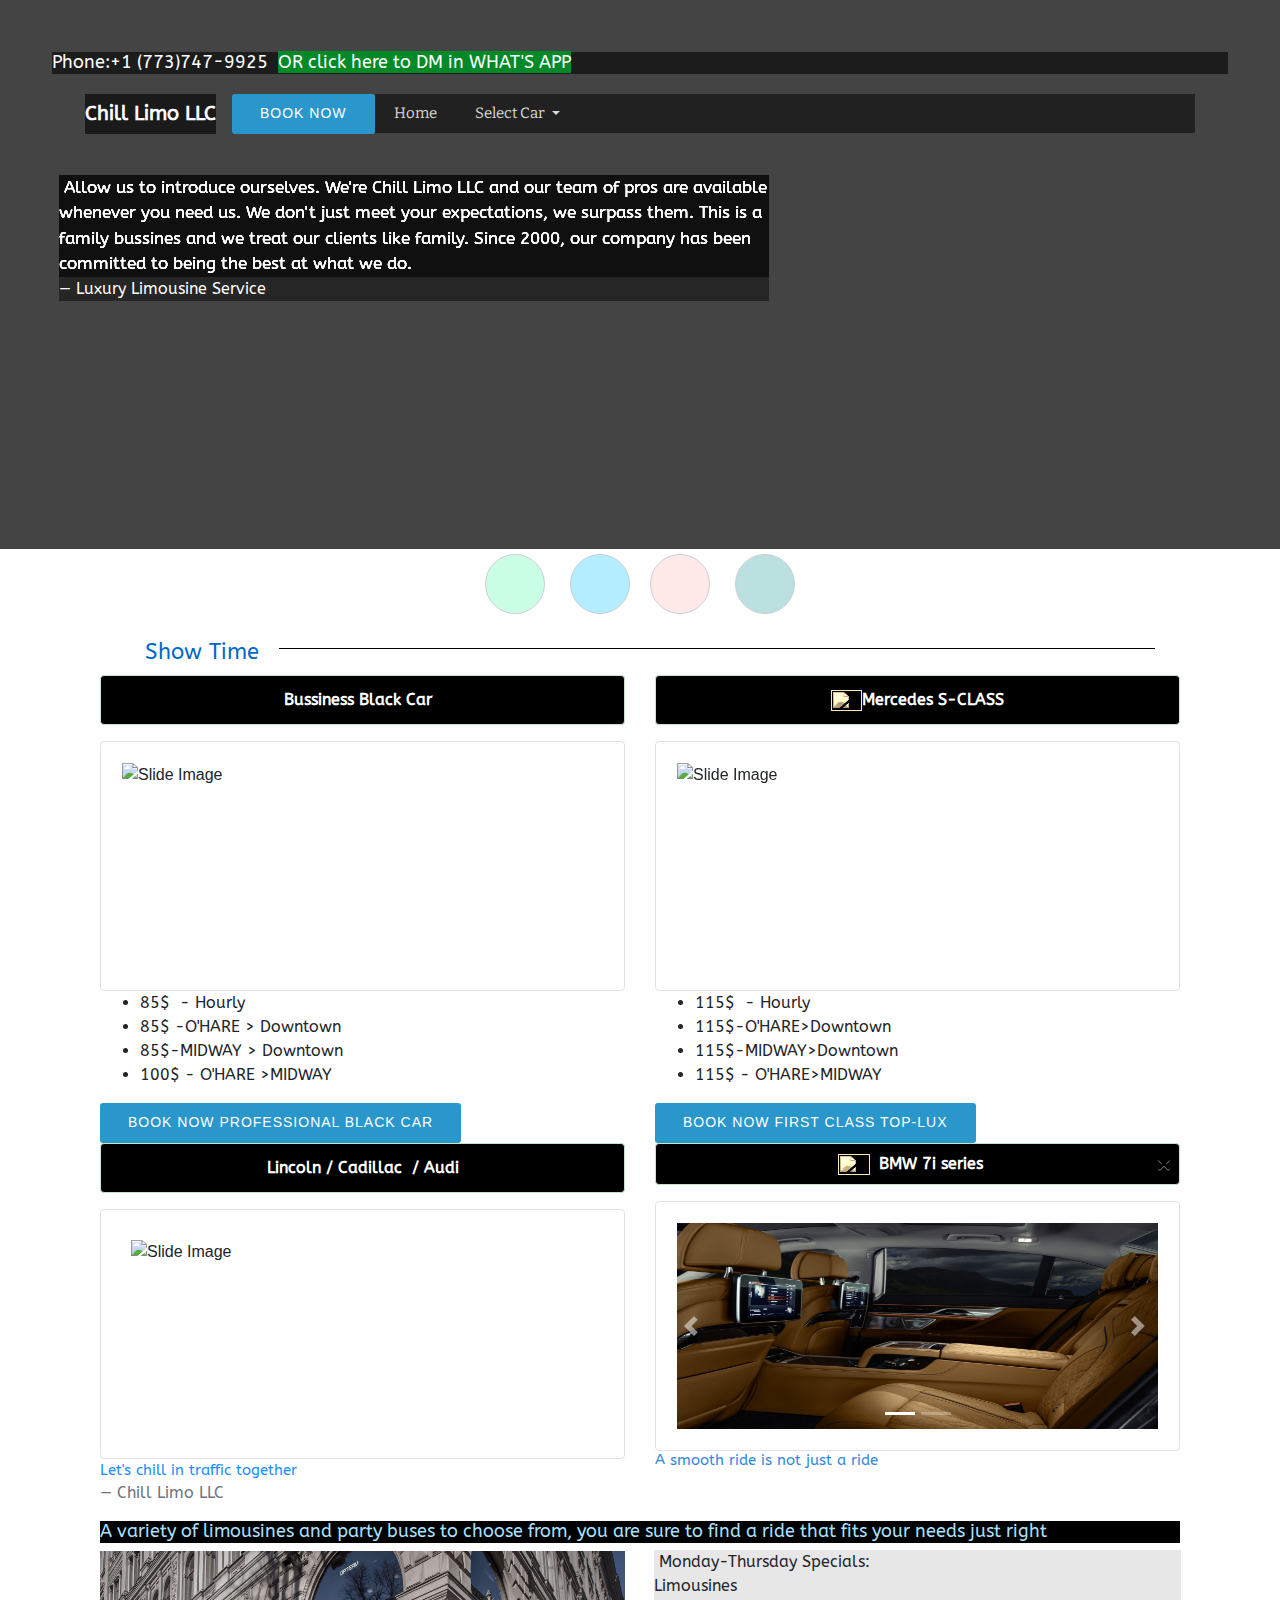
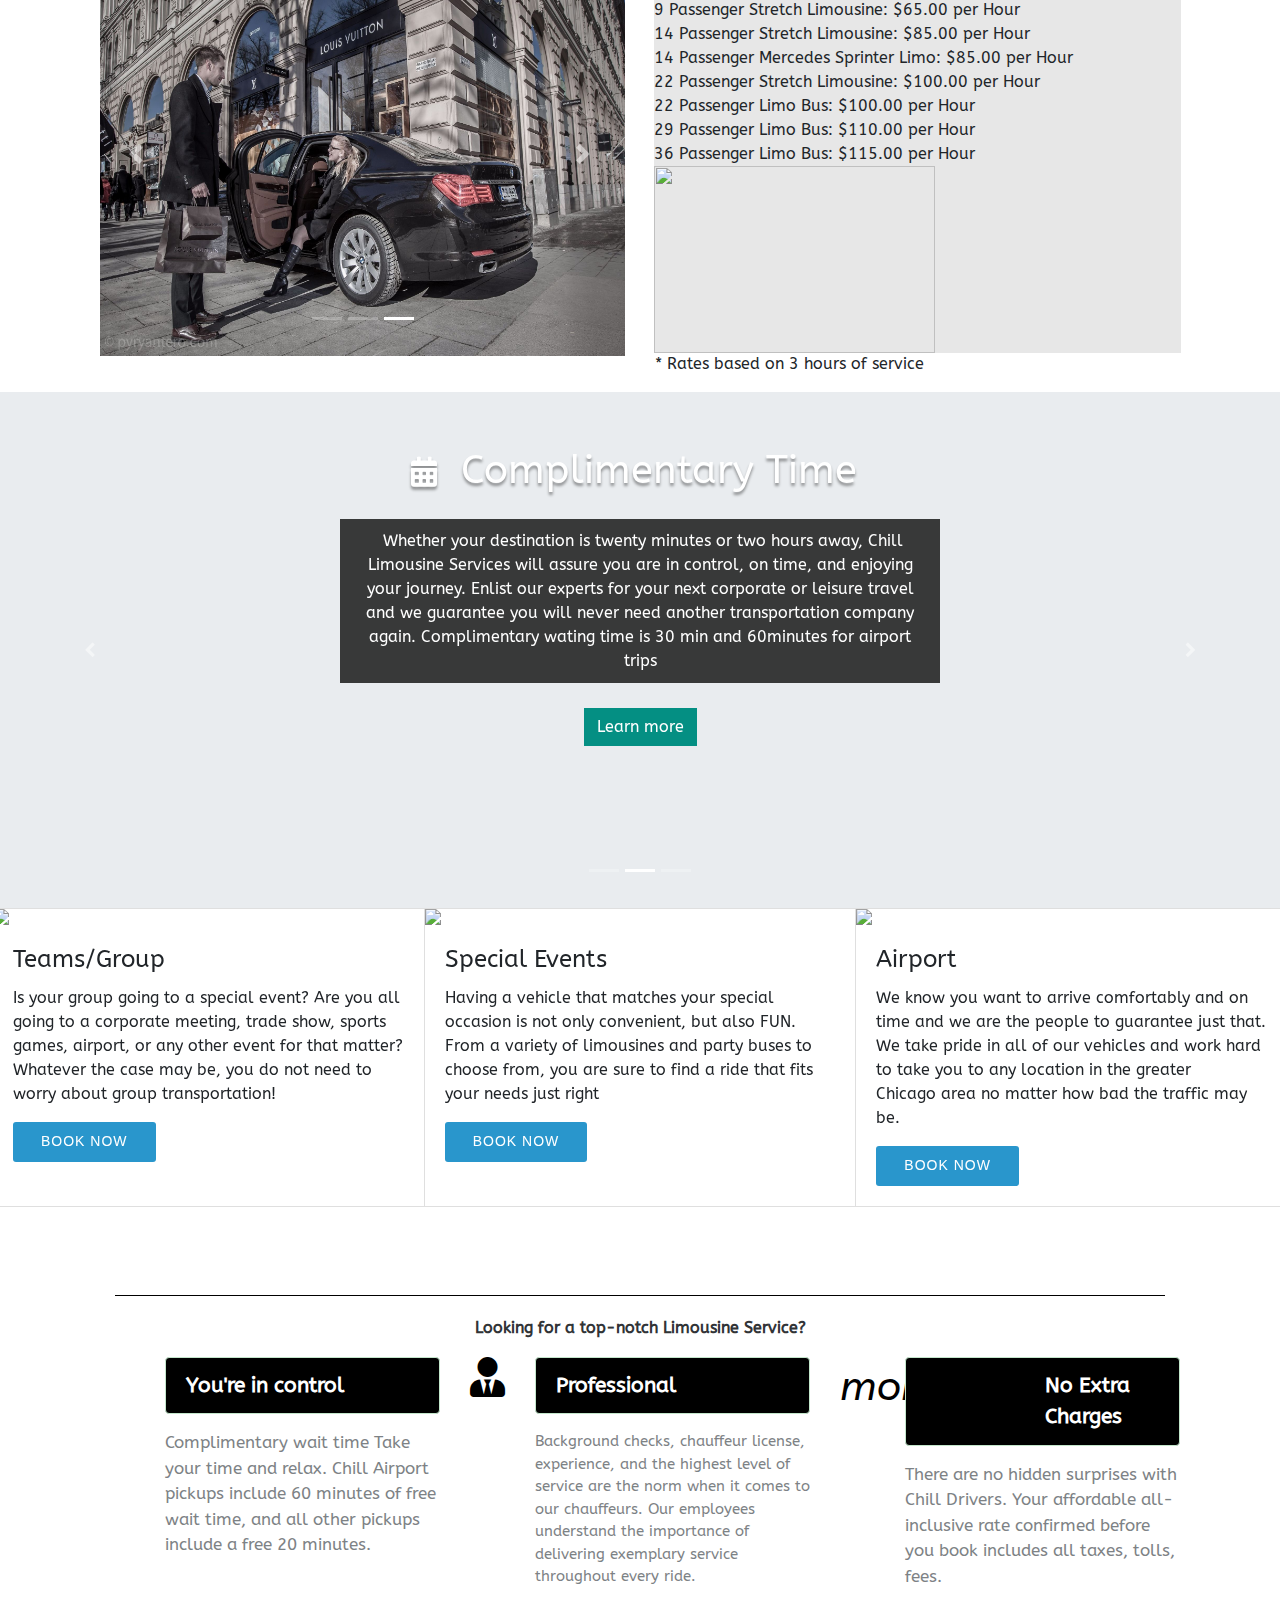
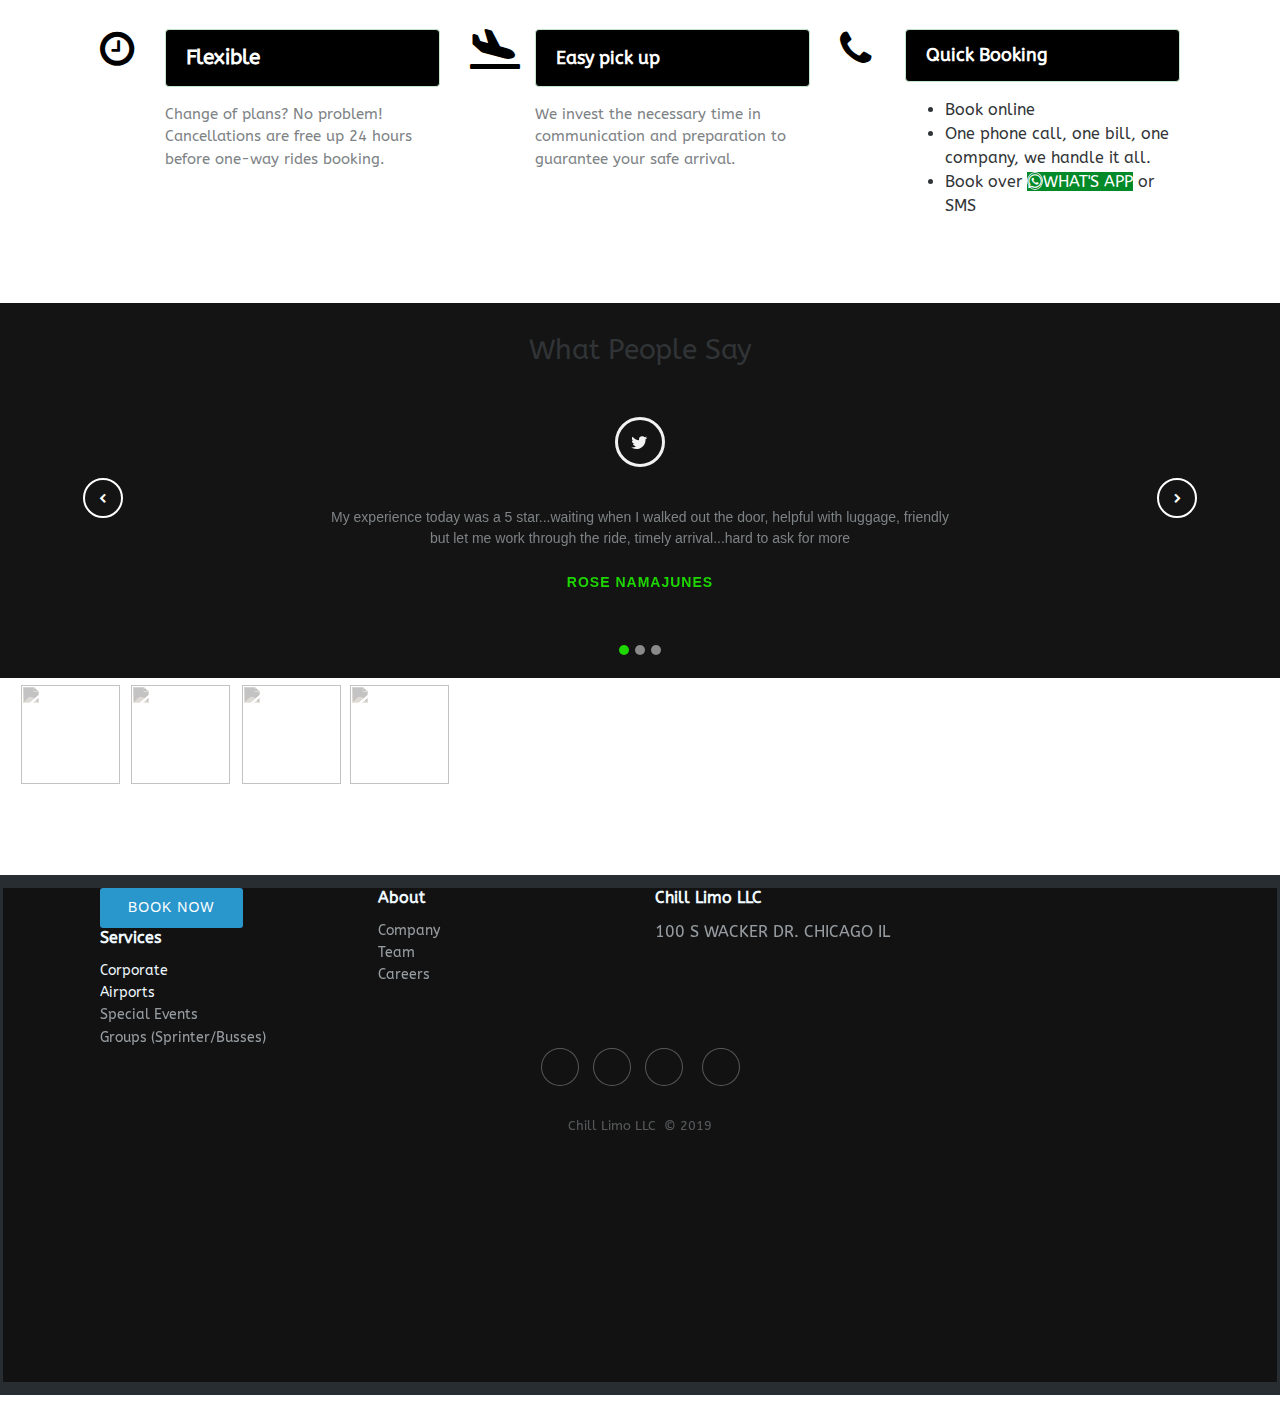
==== index.html @ b7686b32 "Add files via upload" ====
<!DOCTYPE html>
<html>

<head>
    <meta charset="utf-8">
    <meta name="viewport" content="width=device-width, initial-scale=1.0, shrink-to-fit=no">
    <title>Chill Limo LLC Luxury Transportation Company</title>
    <meta property="og:type" content="website">
    <meta name="" content="">
    <meta name="Chill Limo LLC Luxury Transportation Company " content="The only transportation company you will ever need . Corporate events, Airport and Special Events . We've got you covered">
    <meta name="description" content="The only transportation company you will ever need ! Need a black car to your corporate event? To and from airport ? Having a special event or a big party ? No matter how and where you need to go . We'll make sure it's going to be a chill experience.">
    <link rel="icon" type="image/png" sizes="2048x1535" href="/assets/img/69631568_445127472756863_7037479295190564864_n.png?h=66474a912e36720d813d0febe854b09b">
    <link rel="icon" type="image/png" sizes="2048x1535" href="/assets/img/69631568_445127472756863_7037479295190564864_n.png?h=66474a912e36720d813d0febe854b09b">
    <link rel="icon" type="image/png" sizes="2048x1535" href="/assets/img/69631568_445127472756863_7037479295190564864_n.png?h=66474a912e36720d813d0febe854b09b">
    <link rel="icon" type="image/png" sizes="2048x1535" href="/assets/img/69631568_445127472756863_7037479295190564864_n.png?h=66474a912e36720d813d0febe854b09b">
    <link rel="icon" type="image/png" sizes="2048x1535" href="/assets/img/69631568_445127472756863_7037479295190564864_n.png?h=66474a912e36720d813d0febe854b09b">
    <link rel="stylesheet" href="https://cdnjs.cloudflare.com/ajax/libs/twitter-bootstrap/4.3.1/css/bootstrap.min.css">
    <link rel="manifest" href="/manifest.json?h=b1e5c07a4a8b913d0feeaa2606211712">
    <link rel="stylesheet" href="https://fonts.googleapis.com/css?family=ABeeZee">
    <link rel="stylesheet" href="https://fonts.googleapis.com/css?family=Aclonica">
    <link rel="stylesheet" href="https://fonts.googleapis.com/css?family=Acme">
    <link rel="stylesheet" href="https://fonts.googleapis.com/css?family=Amita">
    <link rel="stylesheet" href="https://fonts.googleapis.com/css?family=Annie+Use+Your+Telescope">
    <link rel="stylesheet" href="https://fonts.googleapis.com/css?family=Architects+Daughter">
    <link rel="stylesheet" href="https://fonts.googleapis.com/css?family=Bad+Script">
    <link rel="stylesheet" href="https://fonts.googleapis.com/css?family=Bitter:400,700">
    <link rel="stylesheet" href="https://fonts.googleapis.com/css?family=Caveat+Brush">
    <link rel="stylesheet" href="https://fonts.googleapis.com/css?family=Nunito:400,600,800">
    <link rel="stylesheet" href="https://use.fontawesome.com/releases/v5.7.1/css/all.css">
    <link rel="stylesheet" href="https://cdnjs.cloudflare.com/ajax/libs/font-awesome/4.7.0/css/font-awesome.min.css">
    <link rel="stylesheet" href="https://cdnjs.cloudflare.com/ajax/libs/ionicons/2.0.1/css/ionicons.min.css">
    <link rel="stylesheet" href="https://cdnjs.cloudflare.com/ajax/libs/material-design-icons/3.0.1/iconfont/material-icons.min.css">
    <link rel="stylesheet" href="/assets/fonts/fontawesome5-overrides.min.css?h=cfa788754642173dafbd830bd7969fdb">
    <link rel="stylesheet" href="https://cdnjs.cloudflare.com/ajax/libs/animate.css/3.5.2/animate.min.css">
    <link rel="stylesheet" href="https://cdnjs.cloudflare.com/ajax/libs/aos/2.1.1/aos.css">
    <link rel="stylesheet" href="https://cdnjs.cloudflare.com/ajax/libs/Swiper/3.3.1/css/swiper.min.css">
    <link rel="stylesheet" href="/assets/css/styles.min.css?h=e8e24017f57220a92ef13f5e9deadfda">
</head>

<body style="margin: -9px;padding: 1px;background-repeat: round;"><div><!-- Global site tag (gtag.js) - Google Analytics -->
<script async src="https://www.googletagmanager.com/gtag/js?id=UA-149369237-1"></script>
<script>
  window.dataLayer = window.dataLayer || [];
  function gtag(){dataLayer.push(arguments);}
  gtag('js', new Date());

  gtag('config', 'UA-149369237-1');
</script>
</div>
    <!-- Start: Header Dark -->
    <div>
        <div data-bs-parallax-bg="true" class="header-dark" style="background-image: url(&quot;/assets/img/LIMOINTERIOR.png?h=ef313ac953c8d727c6d751e131d6b3f8&quot;);font-family: ABeeZee, sans-serif;padding: 60px;height: 100%;width: 100%;">
            <h1 class="bounce animated" style="font-size: 18px;background-color: rgba(0,0,0,0.58);color: rgb(255,255,255);">Phone:+1 (773)747-9925&nbsp;&nbsp;<a href="https://api.whatsapp.com/send?phone=17737479925" style="background-color: #028928;color: rgb(255,255,255);">OR click here to DM in WHAT'S APP</a>&nbsp;</h1>
            <nav class="navbar navbar-dark navbar-expand-md navigation-clean-search">
                <div class="container"><a class="navbar-brand" style="font-family: ABeeZee, sans-serif;background-color: rgba(0,0,0,0.61);" href="#">Chill Limo LLC</a><div><!-- Start Square Appointments Embed code --><a style=" background-color: #2996cc; color: white; height: 40px; text-transform: uppercase; font-family: 'Square Market', 'helvetica neue', helvetica, arial, sans-serif; letter-spacing: 1px; line-height: 38px; padding: 0 28px; border-radius: 3px; font-weight: 500; font-size: 14px; cursor: pointer; display: inline-block; " href="https://squareup.com/appointments/buyer/widget/36e9x3z62wsy02/6PJZCQR1G3JHE">Book NOW</a><!-- End Square Appointments Embed code --></div>
                    <div class="collapse navbar-collapse" id="navcol-1" style="background-color: rgba(27,27,27,0.87);font-family: Bitter, serif;font-size: 15px;">
                        <ul class="nav navbar-nav">
                            <li class="nav-item" role="presentation"><a class="nav-link" href="#">Home</a></li>
                            <li class="dropdown nav-item"><a class="dropdown-toggle nav-link" data-toggle="dropdown" aria-expanded="false" href="#">Select Car&nbsp;</a>
                                <div class="dropdown-menu" role="menu"><a class="dropdown-item" role="presentation" href="#">Bussines Class</a><a class="dropdown-item" role="presentation" href="#">First-Class&nbsp;</a><a class="dropdown-item" role="presentation" href="#">BLACK SUV</a><a class="dropdown-item"
                                        role="presentation" href="#">Stretch &amp; Busses</a></div>
                            </li>
                        </ul>
                        <form class="form-inline mr-auto" target="_self">
                            <div class="form-group"><label for="search-field"></label></div>
                        </form><span class="navbar-text"></span></div>
                </div>
            </nav>
            <div class="container hero" style="width: 100%;height: 100%;">
                <div class="row" style="height: 100%;width: 100%;">
                    <div class="clearfix"></div>
                    <div class="col-md-8 offset-md-2" style="height: 405px;margin: -41px;width: 296px;padding: -2px;">
                        <h1 class="text-center" style="font-family: Amita, cursive;font-size: 27px;background-color: rgba(112,112,112,0.48);"></h1>
                        <p style="background-color: rgba(156,156,156,0.69);font-family: Bitter, serif;filter: contrast(138%);"></p>
                        <blockquote class="blockquote">
                            <p data-aos="fade" data-aos-duration="3000" data-aos-delay="500" class="mb-0" style="background-color: rgba(0,0,0,0.77);font-family: ABeeZee, sans-serif;filter: brightness(200%) hue-rotate(13deg) invert(0%) saturate(116%) sepia(0%);color: rgb(255,255,255);font-size: 17px;">&nbsp;Allow us to introduce ourselves. We're Chill Limo LLC and our team of pros are available whenever you need us. We don't just meet your expectations, we surpass them. This is a family bussines and we treat our clients
                                like family. Since 2000, our company has been committed to being the best at what we do.</p>
                            <footer class="blockquote-footer" data-aos="fade-left" data-aos-duration="650" data-aos-delay="150" style="font-family: ABeeZee, sans-serif;background-color: rgba(0,0,0,0.43);color: rgb(255,255,255);">Luxury Limousine Service&nbsp;</footer>
                        </blockquote>
                    </div>
                </div>
            </div>
        </div>
    </div>
    <!-- End: Header Dark -->
    <!-- Start: Social Icons -->
    <div class="social-icons" style="height: 10px;padding: 5px;font-family: ABeeZee, sans-serif;margin: 0px;width: auto;"><a class="visible" href="https://api.whatsapp.com/send?phone=17737479925"><i class="icon ion-email-unread" data-aos="slide-right" data-aos-duration="1500" data-aos-delay="500" style="width: 60px;height: 60px;background-color: #caffe6;"></i></a>
        <a
            href="#"><i class="icon ion-social-facebook" data-aos="zoom-in" data-aos-duration="1000" data-aos-delay="300" style="width: 60px;height: 60px;background-color: #b3edff;"></i></a><a href="#"><i class="icon ion-social-instagram-outline" data-aos="zoom-in" data-aos-duration="1000" data-aos-delay="300" style="width: 60px;height: 60px;background-color: #ffe9e9;"></i></a>
            <a
                href="#"><i class="icon ion-social-linkedin-outline" data-aos="slide-left" data-aos-duration="1500" data-aos-delay="500" style="width: 60px;height: 60px;background-color: #bae0e0;"></i></a>
    </div>
    <!-- End: Social Icons -->
    <!-- Start: 1 Row 2 Columns -->
    <div style="background-color: rgba(255,255,255,0.95);">
        <div class="container">
            <h2 data-aos="fade-right" data-aos-duration="1200" class="divider-style"><span style="font-size: 22px;font-family: ABeeZee, sans-serif;color: rgb(0,103,205);">Show Time</span></h2>
        </div>
        <div class="container">
            <div class="row">
                <div class="col-md-6">
                    <div class="alert alert-success text-center" role="alert" style="background-color: rgb(0,0,0);color: rgb(255,255,255);font-family: ABeeZee, sans-serif;"><span><strong>Bussiness Black Car&nbsp;&nbsp;</strong></span></div>
                    <div class="carousel slide carousel-fade" data-ride="carousel" data-interval="3333" data-pause="false" id="carousel-2">
                        <div class="carousel-inner" role="listbox">
                            <div class="carousel-item"><img class="w-100 d-block" src="/assets/img/airport-transportation-page.jpg?h=4bcea98bcb1bba0e62b9041eaeecd9b4" alt="Slide Image" style="height: 250px;width: 300px;padding: 21px;"></div>
                            <div class="carousel-item active"><img class="img-thumbnail w-100 d-block" src="/assets/img/index.jpeg?h=c135060839d4fc3605136a1a3653de64" alt="Slide Image" style="height: 250px;width: 300px;padding: 21px;"></div>
                        </div>
                        <div>
                            <!-- Start: Previous --><a class="carousel-control-prev" href="#carousel-2" role="button" data-slide="prev"><span class="carousel-control-prev-icon"></span><span class="sr-only">Previous</span></a>
                            <!-- End: Previous -->
                            <!-- Start: Next --><a class="carousel-control-next" href="#carousel-2" role="button" data-slide="next"><span class="carousel-control-next-icon"></span><span class="sr-only">Next</span></a>
                            <!-- End: Next -->
                        </div>
                        <ol class="carousel-indicators">
                            <li data-target="#carousel-2" data-slide-to="0"></li>
                            <li data-target="#carousel-2" data-slide-to="1" class="active"></li>
                        </ol>
                    </div>
                    <ul>
                        <li style="font-family: ABeeZee, sans-serif;">85$&nbsp; - Hourly</li>
                        <li style="font-family: ABeeZee, sans-serif;">85$ -O'HARE &gt; Downtown</li>
                        <li style="font-family: ABeeZee, sans-serif;">85$-MIDWAY &gt; Downtown</li>
                        <li style="font-family: ABeeZee, sans-serif;">100$ - O'HARE &gt;MIDWAY</li>
                    </ul><div><!-- Start Square Appointments Embed code --><a style=" background-color: #2996cc; color: white; height: 40px; text-transform: uppercase; font-family: 'Square Market', 'helvetica neue', helvetica, arial, sans-serif; letter-spacing: 1px; line-height: 38px; padding: 0 28px; border-radius: 3px; font-weight: 500; font-size: 14px; cursor: pointer; display: inline-block; " href="https://squareup.com/appointments/buyer/widget/36e9x3z62wsy02/6PJZCQR1G3JHE">Book NOW PROFESSIONAL BLACK CAR</a><!-- End Square Appointments Embed code --></div>
                    <div class="alert alert-success text-center" role="alert" style="background-color: rgb(0,0,0);color: rgb(255,255,255);font-family: ABeeZee, sans-serif;"><span><strong>Lincoln / Cadillac&nbsp; / Audi</strong></span></div>
                    <div class="carousel slide carousel-fade" data-ride="carousel" data-interval="3593" data-pause="false" id="carousel-2">
                        <div class="carousel-inner" role="listbox">
                            <div class="carousel-item"><img class="w-100 d-block" src="/assets/img/mercedesclientuha.jpg?h=75a8e1fefbf0af2b4b20bac5d9fdf5ab" alt="Slide Image" style="height: 250px;width: 300px;padding: 21px;"></div>
                            <div class="carousel-item active"><img class="img-thumbnail w-100 d-block" src="/assets/img/prom-1-1024x855.jpg?h=c6a70ec9c9775611a7295c889db3895f" alt="Slide Image" style="height: 250px;width: 300px;margin: 0;padding: 30px;"></div>
                        </div>
                        <div>
                            <!-- Start: Previous --><a class="carousel-control-prev" href="#carousel-2" role="button" data-slide="prev"><span class="carousel-control-prev-icon"></span><span class="sr-only">Previous</span></a>
                            <!-- End: Previous -->
                            <!-- Start: Next --><a class="carousel-control-next" href="#carousel-2" role="button" data-slide="next"><span class="carousel-control-next-icon"></span><span class="sr-only">Next</span></a>
                            <!-- End: Next -->
                        </div>
                        <ol class="carousel-indicators">
                            <li data-target="#carousel-2" data-slide-to="0"></li>
                            <li data-target="#carousel-2" data-slide-to="1" class="active"></li>
                        </ol>
                    </div>
                    <blockquote class="blockquote">
                        <p class="mb-0" style="font-family: ABeeZee, sans-serif;font-size: 15px;color: rgb(25,140,255);">Let's chill in traffic together</p>
                        <footer class="blockquote-footer" style="font-family: ABeeZee, sans-serif;">Chill Limo LLC</footer>
                    </blockquote>
                </div>
                <div class="col-md-6">
                    <div class="alert alert-success text-center" role="alert" style="color: rgb(255,255,255);font-family: ABeeZee, sans-serif;background-color: rgb(0,0,0);"><img data-aos="fade-up" data-aos-duration="600" src="/assets/img/mercedes_logos_PNG3.png?h=4ae460d55c9c409ae3be9292e1953755" style="width: 31px;filter: sepia(100%);opacity: 1;height: 21px;"><span><strong>Mercedes S-CLASS</strong></span></div>
                    <div class="carousel slide carousel-fade"
                        data-ride="carousel" data-interval="3473" data-pause="false" id="carousel-2">
                        <div class="carousel-inner" role="listbox">
                            <div class="carousel-item active"><img class="img-thumbnail w-100 d-block" src="/assets/img/chauffer.jpg?h=0620f4450eb8d48a0304d67715526f7d" alt="Slide Image" style="height: 250px;width: 300px;padding: 21px;"></div>
                            <div class="carousel-item"><img class="w-100 d-block" src="/assets/img/maybach.jpeg?h=627fa1d79d48e4e796fdaac1c3d10738" alt="Slide Image" style="height: 250px;width: 300px;padding: 21px;"></div>
                        </div>
                        <div>
                            <!-- Start: Previous --><a class="carousel-control-prev" href="#carousel-2" role="button" data-slide="prev"><span class="carousel-control-prev-icon"></span><span class="sr-only">Previous</span></a>
                            <!-- End: Previous -->
                            <!-- Start: Next --><a class="carousel-control-next" href="#carousel-2" role="button" data-slide="next"><span class="carousel-control-next-icon"></span><span class="sr-only">Next</span></a>
                            <!-- End: Next -->
                        </div>
                        <ol class="carousel-indicators">
                            <li data-target="#carousel-2" data-slide-to="0" class="active"></li>
                            <li data-target="#carousel-2" data-slide-to="1"></li>
                        </ol>
                    </div>
                    <ul>
                        <li style="font-family: ABeeZee, sans-serif;">115$&nbsp; - Hourly</li>
                        <li style="font-family: ABeeZee, sans-serif;">115$-O'HARE&gt;Downtown</li>
                        <li style="font-family: ABeeZee, sans-serif;">115$-MIDWAY&gt;Downtown</li>
                        <li style="font-family: ABeeZee, sans-serif;">115$ - O'HARE&gt;MIDWAY</li>
                    </ul><div><!-- Start Square Appointments Embed code --><a style=" background-color: #2996cc; color: white; height: 40px; text-transform: uppercase; font-family: 'Square Market', 'helvetica neue', helvetica, arial, sans-serif; letter-spacing: 1px; line-height: 38px; padding: 0 28px; border-radius: 3px; font-weight: 500; font-size: 14px; cursor: pointer; display: inline-block; " href="https://squareup.com/appointments/buyer/widget/36e9x3z62wsy02/6PJZCQR1G3JHE">Book NOW FiRST CLASS TOP-LUX</a><!-- End Square Appointments Embed code --></div>
                    <div class="alert alert-success text-center" role="alert" style="background-color: rgb(0,0,0);color: rgb(255,255,255);padding: 8px;"><button type="button" class="close" data-dismiss="alert" aria-label="Close"><span aria-hidden="true">×</span></button><img data-aos="fade-up" data-aos-duration="600" src="/assets/img/BMW-logo-2000-2048x2048.png?h=3ae2285863419a4c04737b7e4169c9c9" style="width: 32px;height: 21px;filter: saturate(0%) sepia(100%);opacity: 1;">
                        <span
                            style="font-family: ABeeZee, sans-serif;"><strong>&nbsp;BMW 7i series</strong><br></span>
                    </div>
                    <div class="carousel slide carousel-fade" data-ride="carousel" data-interval="3733" data-pause="false" id="carousel-2">
                        <div class="carousel-inner" role="listbox">
                            <div class="carousel-item active"><img class="img-thumbnail w-100 d-block" src="/assets/img/BMW-7FL-10.jpg?h=00cf6eb02929cd552f45021d5bd8725c" alt="Slide Image" style="height: 250px;width: 300px;padding: 21px;"></div>
                            <div class="carousel-item"><img class="w-100 d-block" src="/assets/img/micabmw.jpg?h=58104f7dccaa568636e2452174d1f6bf" alt="Slide Image" style="height: 250px;width: 300px;padding: 21px;"></div>
                        </div>
                        <div>
                            <!-- Start: Previous --><a class="carousel-control-prev" href="#carousel-2" role="button" data-slide="prev"><span class="carousel-control-prev-icon"></span><span class="sr-only">Previous</span></a>
                            <!-- End: Previous -->
                            <!-- Start: Next --><a class="carousel-control-next" href="#carousel-2" role="button" data-slide="next"><span class="carousel-control-next-icon"></span><span class="sr-only">Next</span></a>
                            <!-- End: Next -->
                        </div>
                        <ol class="carousel-indicators">
                            <li data-target="#carousel-2" data-slide-to="0" class="active"></li>
                            <li data-target="#carousel-2" data-slide-to="1"></li>
                        </ol>
                    </div>
                    <h1 style="font-size: 15px;font-family: ABeeZee, sans-serif;color: rgb(50,135,221);">A smooth ride is not just a ride</h1>
                </div>
            </div>
        </div>
    </div>
    <!-- End: 1 Row 2 Columns -->
    <!-- Start: 1 Row 2 Columns -->
    <div></div>
    <!-- End: 1 Row 2 Columns -->
    <!-- Start: 2 Rows 1+2 Columns -->
    <div>
        <div class="container">
            <div class="row">
                <div class="col-md-12">
                    <h1 style="font-size: 18px;font-family: ABeeZee, sans-serif;background-color: #000000;color: rgb(170,224,255);">A variety of limousines and party buses to choose from, you are sure to find a ride that fits your needs just right</h1>
                </div>
            </div>
            <div class="row">
                <div class="col-md-6">
                    <div class="carousel slide carousel-fade" data-ride="carousel" data-interval="4444" data-pause="false" id="carousel-3">
                        <div class="carousel-inner" role="listbox">
                            <div class="carousel-item"><img class="w-100 d-block" src="/assets/img/Stars-Limousine-Los-Angeles-California-8.jpg?h=dc0757be7a9a59086724cf86881e6262" alt="Slide Image" style="height: 416px;"></div>
                            <div class="carousel-item"><img class="w-100 d-block" src="/assets/img/photo-1507679799987-c73779587ccf.jpeg?h=38833e736caf1adc848c709c0a79f515" alt="Slide Image" style="height: 398px;"></div>
                            <div class="carousel-item active"><img class="w-100 d-block" src="/assets/img/helsinki_limo_contact_us.jpg?h=67e9143d737eeb0eac99ae4220a2f279" alt="Chill LImo LLC Transportation Service Chicago , Mercedes BMW" style="height: 405px;"></div>
                        </div>
                        <div>
                            <!-- Start: Previous --><a class="carousel-control-prev" href="#carousel-3" role="button" data-slide="prev"><span class="carousel-control-prev-icon"></span><span class="sr-only">Previous</span></a>
                            <!-- End: Previous -->
                            <!-- Start: Next --><a class="carousel-control-next" href="#carousel-3" role="button" data-slide="next"><span class="carousel-control-next-icon"></span><span class="sr-only">Next</span></a>
                            <!-- End: Next -->
                        </div>
                        <ol class="carousel-indicators">
                            <li data-target="#carousel-3" data-slide-to="0"></li>
                            <li data-target="#carousel-3" data-slide-to="1"></li>
                            <li data-target="#carousel-3" data-slide-to="2" class="active"></li>
                        </ol>
                    </div>
                </div>
                <div class="col-md-6">
                    <p style="font-family: ABeeZee, sans-serif;background-color: #e7e7e7;margin: -1px;">&nbsp;Monday-Thursday Specials:<br>Limousines<br>9 Passenger Stretch Limousine: $65.00 per Hour<br>14 Passenger Stretch Limousine: $85.00 per Hour<br>14 Passenger Mercedes Sprinter Limo: $85.00 per Hour<br>22 Passenger Stretch Limousine:
                        $100.00 per Hour<br>22 Passenger Limo Bus: $100.00 per Hour<br>29 Passenger Limo Bus: $110.00 per Hour<br>36 Passenger Limo Bus: $115.00 per Hour<img data-aos="slide-right" data-aos-duration="1000" data-aos-delay="300" src="/assets/img/sprinterpng.png?h=b89cbdbc3e986b4b03b7136d498f0296"
                            style="width: 281px;height: 187px;"></p>
                    <p style="font-family: ABeeZee, sans-serif;">* Rates based on 3 hours of service</p>
                </div>
            </div>
        </div>
    </div>
    <!-- End: 2 Rows 1+2 Columns -->
    <!-- Start: best carousel slide -->
    <section id="carousel">
        <!-- Start: Carousel Hero -->
        <div class="carousel slide" data-ride="carousel" id="carousel-1">
            <div class="carousel-inner" role="listbox">
                <div class="carousel-item">
                    <div class="jumbotron pulse animated hero-nature carousel-hero" style="background-image: url(&quot;/assets/img/NICE.jpg?h=bc5c62055d3dab900c1c1c244bfdc28e&quot;);font-family: ABeeZee, sans-serif;">
                        <h1 class="hero-title">&nbsp;<i class="fas fa-hand-holding-heart competencesicons"></i>&nbsp;Full Service</h1>
                        <p class="hero-subtitle" style="background-color: rgba(0,0,0,0.38);">Airport transfers, private car trips, group events and corporate outings, weddings, special nights out – whatever you need, we can help. Offering sedans to motor coaches and everything between, Chill Limo offers any service you
                            need.&nbsp; Our network spans the globe and we have become one of the most trusted names in ground transportation throughout the country, also providing seamless service in any city worldwide.&nbsp;&nbsp;</p>
                        <p><a class="btn btn-primary hero-button plat" role="button" href="#">Learn more</a></p>
                    </div>
                </div>
                <div class="carousel-item active">
                    <div class="jumbotron pulse animated hero-photography carousel-hero" style="background-image: url(&quot;/assets/img/FireShot%20Capture%20010%20-%20Home%20-%20Chill%20Limo%20LLC%20-%20flomastermod.wixsite.com.png?h=53553db26e9c1afb013991e6721082ab&quot;);height: 516px;font-family: ABeeZee, sans-serif;padding: 35px;">
                        <h1 class="hero-title"><i class="fas fa-calendar-alt competencesicons"></i>&nbsp; Complimentary Time&nbsp;</h1>
                        <p class="hero-subtitle" style="background-color: rgba(0,0,0,0.76);">&nbsp;Whether your destination is twenty minutes or two hours away, Chill Limousine Services will assure you are in control, on time, and enjoying your journey. Enlist our experts for your next corporate or leisure travel and we
                            guarantee you will never need another transportation company again. Complimentary wating time is 30 min and 60minutes for airport trips</p>
                        <p><a class="btn btn-primary hero-button plat" role="button" href="#">Learn more</a></p>
                    </div>
                </div>
                <div class="carousel-item">
                    <div class="jumbotron pulse animated hero-technology carousel-hero" style="background-image: url(&quot;/assets/img/67663999_129624501626964_7389250431025617912_n.jpg?h=352d60ce3f9808b983afe4d6d264074b&quot;);font-family: ABeeZee, sans-serif;height: 516px;">
                        <h1 class="hero-title" style="background-color: rgba(1,1,1,0.27);"><i class="far fa-handshake competencesicons"></i>&nbsp;Professional Chauffers</h1>
                        <p class="hero-subtitle" style="background-color: rgba(0,0,0,0.83);">Our customers are the most important asset to our business. Each and every member of our team knows we are not doing our customers a courtesy by delivering a service, they are doing us a courtesy by giving us an opportunity to
                            do so.</p>
                        <p><a class="btn btn-primary hero-button plat" role="button" href="#">Learn more</a></p>
                    </div>
                </div>
            </div>
            <div><a class="carousel-control-prev" href="#carousel-1" role="button" data-slide="prev"><i class="fa fa-chevron-left"></i><span class="sr-only">Previous</span></a><a class="carousel-control-next" href="#carousel-1" role="button" data-slide="next"><i class="fa fa-chevron-right"></i><span class="sr-only">Next</span></a></div>
            <ol
                class="carousel-indicators">
                <li data-target="#carousel-1" data-slide-to="0"></li>
                <li data-target="#carousel-1" data-slide-to="1" class="active"></li>
                <li data-target="#carousel-1" data-slide-to="2"></li>
                </ol>
        </div>
        <!-- End: Carousel Hero -->
    </section>
    <!-- End: best carousel slide -->
    <div class="card-group">
        <div class="card"><img class="card-img-top w-100 d-block" src="/assets/img/photo-1509749837427-ac94a2553d0e.jpeg?h=4ccced9cef147db421563894424de6a2">
            <div class="card-body" style="font-family: ABeeZee, sans-serif;">
                <h4 class="card-title">Teams/Group</h4>
                <p class="card-text">Is your group going to a special event? Are you all going to a corporate meeting, trade show, sports games, airport, or any other event for that matter? Whatever the case may be, you do not need to worry about group transportation!</p><div><!-- Start Square Appointments Embed code --><a style=" background-color: #2996cc; color: white; height: 40px; text-transform: uppercase; font-family: 'Square Market', 'helvetica neue', helvetica, arial, sans-serif; letter-spacing: 1px; line-height: 38px; padding: 0 28px; border-radius: 3px; font-weight: 500; font-size: 14px; cursor: pointer; display: inline-block; " href="https://squareup.com/appointments/buyer/widget/36e9x3z62wsy02/6PJZCQR1G3JHE">Book NOW</a><!-- End Square Appointments Embed code --></div></div>
        </div>
        <div class="card"><img class="card-img-top w-100 d-block" src="/assets/img/photo-1507309270028-9121e9937409.jpeg?h=38979cd0bf0c92b668df6ea5fca8778a">
            <div class="card-body" style="font-family: ABeeZee, sans-serif;">
                <h4 class="card-title">Special Events</h4>
                <p class="card-text">Having a vehicle that matches your special occasion is not only convenient, but also&nbsp;FUN. From a variety of limousines and party buses to choose from, you are sure to find a ride that fits your needs just right</p><div><!-- Start Square Appointments Embed code --><a style=" background-color: #2996cc; color: white; height: 40px; text-transform: uppercase; font-family: 'Square Market', 'helvetica neue', helvetica, arial, sans-serif; letter-spacing: 1px; line-height: 38px; padding: 0 28px; border-radius: 3px; font-weight: 500; font-size: 14px; cursor: pointer; display: inline-block; " href="https://squareup.com/appointments/buyer/widget/36e9x3z62wsy02/6PJZCQR1G3JHE">Book NOW</a><!-- End Square Appointments Embed code --></div></div>
        </div>
        <div class="card"><img class="card-img-top w-100 d-block" src="/assets/img/photo-1530521954074-e64f6810b32d.jpeg?h=0e1182d701179b4e39cb411057f68781">
            <div class="card-body" style="font-family: ABeeZee, sans-serif;">
                <h4 class="card-title">Airport</h4>
                <p class="card-text">We know you want to arrive comfortably and on time and we are the people to guarantee just that. We take pride in all of our vehicles and work hard to take you to any location in the greater Chicago&nbsp;area no matter how bad the traffic
                    may be.</p><div><!-- Start Square Appointments Embed code --><a style=" background-color: #2996cc; color: white; height: 40px; text-transform: uppercase; font-family: 'Square Market', 'helvetica neue', helvetica, arial, sans-serif; letter-spacing: 1px; line-height: 38px; padding: 0 28px; border-radius: 3px; font-weight: 500; font-size: 14px; cursor: pointer; display: inline-block; " href="https://squareup.com/appointments/buyer/widget/36e9x3z62wsy02/6PJZCQR1G3JHE">Book NOW</a><!-- End Square Appointments Embed code --></div></div>
        </div>
    </div>
    <!-- Start: Features Clean -->
    <div class="features-clean" style="padding: -1px;padding-bottom: 29px;background-repeat: round;background-size: auto;background-position: center;">
        <div class="container">
            <!-- Start: Intro -->
            <div class="intro"></div>
            <!-- End: Intro -->
            <!-- Start: divider-text-middle -->
            <div style="text-align: center;margin: -3px;">
                <h2 class="divider-style" style="font-family: ABeeZee, sans-serif;margin: 33px;height: 63px;"><span style="font-size: 16px;">Looking for a top-notch Limousine Service?</span></h2>
            </div>
            <!-- End: divider-text-middle -->
            <!-- Start: Features -->
            <div class="row features" style="font-family: ABeeZee, sans-serif;">
                <div class="col-sm-6 col-lg-4 item" style="width: 354px;"><i class="icon ion-ios-stopwatch icon" data-aos="fade-left" data-aos-duration="1000" style="color: rgb(0,0,0);"></i>
                    <div class="alert alert-success" role="alert" style="background-color: rgb(0,0,0);color: rgb(255,255,255);"><span style="font-family: ABeeZee, sans-serif;font-size: 21px;"><strong>You're in control</strong><br></span></div>
                    <p class="description" style="font-family: ABeeZee, sans-serif;font-size: 17px;">Complimentary wait time Take your time and relax. Chill Airport pickups include 60 minutes of free wait time, and all other pickups include a free 20 minutes.</p>
                </div>
                <div class="col-sm-6 col-lg-4 item"><i class="fas fa-user-tie icon" data-aos="fade-left" data-aos-duration="1000" style="color: rgb(0,0,0);"></i>
                    <div class="alert alert-success" role="alert" style="background-color: rgb(0,0,0);color: rgb(255,255,255);"><span style="font-family: ABeeZee, sans-serif;font-size: 21px;"><strong>Professional</strong><br></span></div>
                    <p class="description" style="font-family: ABeeZee, sans-serif;font-size: 15px;">Background checks, chauffeur license, experience, and the highest level of service are the norm when it comes to our chauffeurs.&nbsp;Our employees understand the importance of delivering exemplary service throughout every ride.&nbsp;</p>
                </div>
                <div class="col-sm-6 col-lg-4 item"><i class="material-icons icon" data-aos="fade-left" data-aos-duration="1000" style="color: rgb(0,0,0);">money_off</i>
                    <div class="alert alert-success" role="alert" style="background-color: rgb(0,0,0);color: rgb(255,255,255);"><span style="font-family: ABeeZee, sans-serif;font-size: 21px;"><strong>No Extra Charges</strong><br></span></div>
                    <p class="description" style="font-family: ABeeZee, sans-serif;font-size: 17px;">There are no hidden surprises with Chill Drivers.&nbsp;Your affordable all-inclusive rate confirmed before you book includes all taxes, tolls, fees.</p>
                </div>
                <div class="col-sm-6 col-lg-4 item"><i class="fa fa-clock-o icon" data-aos="fade-left" data-aos-duration="1000" style="color: rgb(0,0,0);"></i>
                    <div class="alert alert-success" role="alert" style="background-color: rgb(0,0,0);color: rgb(255,255,255);"><span style="font-family: ABeeZee, sans-serif;font-size: 21px;"><strong>Flexible</strong><br></span></div>
                    <p class="description" style="font-family: ABeeZee, sans-serif;">Change of plans? No problem! Cancellations are free up 24 hours before one-way rides booking.</p>
                </div>
                <div class="col-sm-6 col-lg-4 item"><i class="fas fa-plane-arrival icon" data-aos="fade-left" data-aos-duration="1000" style="color: rgb(0,0,0);"></i>
                    <div class="alert alert-success" role="alert" style="background-color: rgb(0,0,0);color: rgb(255,255,255);font-family: ABeeZee, sans-serif;font-size: 21px;"><span style="font-size: 18px;"><strong>Easy pick up</strong></span></div>
                    <p class="description" style="font-family: ABeeZee, sans-serif;">We invest the necessary time in communication and preparation to guarantee your safe arrival.&nbsp;</p>
                </div>
                <div class="col-sm-6 col-lg-4 item"><i class="fa fa-phone icon" data-aos="fade-left" data-aos-duration="1000" style="color: rgb(0,0,0);"></i>
                    <div class="alert alert-success" role="alert" style="background-color: rgb(0,0,0);color: rgb(255,255,255);"><span style="font-family: ABeeZee, sans-serif;font-size: 18px;"><strong>Quick Booking</strong><br></span></div>
                    <ul>
                        <li style="font-family: ABeeZee, sans-serif;">Book online</li>
                        <li style="font-family: ABeeZee, sans-serif;">One phone call, one bill, one company, we handle it all.&nbsp;</li>
                        <li style="font-family: ABeeZee, sans-serif;">Book over <a data-aos="fade-right" data-aos-duration="950" data-aos-delay="100" href="https://api.whatsapp.com/send?phone=17737479925" style="background-color: #028928;color: rgb(255,255,255);"><i class="fa fa-whatsapp border rounded-circle" style="background-color: rgba(0,0,0,0);"></i>WHAT'S APP</a>&nbsp;or
                            SMS</li>
                    </ul>
                </div>
            </div>
            <!-- End: Features -->
        </div>
    </div>
    <!-- End: Features Clean -->
    <!-- Start: 1 Row 2 Columns -->
    <div></div>
    <!-- End: 1 Row 2 Columns -->
    <!-- Start: 1 Row 2 Columns -->
    <div></div>
    <!-- End: 1 Row 2 Columns -->
    <!-- Start: Brands -->
    <div class="brands"></div>
    <!-- End: Brands -->
    <!-- Start: 2 Rows 1+4 Columns -->
    <div></div>
    <!-- End: 2 Rows 1+4 Columns -->
    <!-- Start: 1 Row 2 Columns -->
    <div></div>
    <!-- End: 1 Row 2 Columns -->
    <!-- Start: 1 Row 2 Columns -->
    <div></div>
    <!-- End: 1 Row 2 Columns -->
    <!-- Start: CHILL TEST -->
    <div class="testimonials-clean" style="font-family: ABeeZee, sans-serif;">
        <!-- Start: Testimonial Slider 9 --><!-- Paradise Slider -->
	<div id="testimonial_095" class="carousel slide testimonial_095_indicators testimonial_095_control_button thumb_scroll_x swipe_x ps_easeOutSine" data-ride="carousel" d data-interval="4000" data-duration="3000">

		<!-- Header of Slider -->
		<div class="testimonial_095_header">
			<h3>What People<span> Say</span></h3>
		</div>
		<!-- /Header of Slider -->

		<!-- Indicators -->
		<ol class="carousel-indicators">
			<li data-target="#testimonial_095" data-slide-to="0" class="active"></li>
			<li data-target="#testimonial_095" data-slide-to="1"></li>
			<li data-target="#testimonial_095" data-slide-to="2"></li>
            		</ol>

		<!-- Wrapper For Slides -->
		<div class="carousel-inner" role="listbox">

			<!-- First Slide -->
			<div class="carousel-item active">
				<!-- Text Layer -->
				<div class="testimonial_095_slide">
					<a href="#"><span class="fa fa-twitter"></span></a>
					<p>My experience today was a 5 star...waiting when I walked out the door, helpful with luggage, friendly but let me work through the ride, timely arrival...hard to ask for more</p>
					<h5><a href="#">Rose Namajunes</a></h5>
				</div> <!-- /Text Layer -->
			</div> <!-- /item -->
			<!-- End of First Slide -->
            
			<!-- Second Slide -->
			<div class="carousel-item">
				<!-- Text Layer -->
				<div class="testimonial_095_slide">
					<a href="#"><span class="fa fa-twitter"></span></a>
					<p>Without hesitation, you get a 5 star ++ rating this year.The vehicles were perfect & drivers were great!  And you delivered on your promise of beer on board both ways.</p>
					<h5><a href="#">Carl Kent</a></h5>
				</div> <!-- /Text Layer -->
			</div> <!-- /item -->
			<!-- End of Second Slide -->
			
			<!-- Third Slide -->
			<div class="carousel-item">
				<!-- Text Layer -->
				<div class="testimonial_095_slide">
					<a href="#"><span class="fa fa-twitter"></span></a>
					<p>Sergey provided excellent service from start to finish. We will certainly call you the next time we travel. Thank you for a job well done! ;)</p>
					<h5><a href="#">Emily Clark</a></h5>
				</div> <!-- /Text Layer -->
			</div> <!-- /item -->
			<!-- End of Third Slide -->
            
                      


		</div> <!-- End of Wrapper For Slides -->

		<!-- Left Control -->
		<a class="carousel-control-prev" href="#testimonial_095" data-slide="prev">
			<span class="fa fa-chevron-left"></span>
		</a>

		<!-- Right Control -->
		<a class="carousel-control-next" href="#testimonial_095" data-slide="next">
			<span class="fa fa-chevron-right"></span>
		</a>

	</div> <!-- End Paradise Slider -->

	

 <!-- End -->
        <!-- End: Testimonial Slider 9 -->
    </div>
    <!-- End: CHILL TEST -->
    <!-- Start: 2 Rows 1+1 Columns -->
    <div></div>
    <!-- End: 2 Rows 1+1 Columns -->
    <!-- Start: 1 Row 2 Columns -->
    <div></div>
    <!-- End: 1 Row 2 Columns -->
    <!-- Start: 2 Rows 1+4 Columns -->
    <div></div>
    <!-- End: 2 Rows 1+4 Columns -->
    <!-- Start: 1 Row 1 Column -->
    <div></div>
    <!-- End: 1 Row 1 Column -->
    <!-- Start: Testimonials -->
    <div class="testimonials-clean" style="font-family: ABeeZee, sans-serif;"></div>
    <!-- End: Testimonials -->
    <!-- Start: Parallax Background -->
    <div data-bs-parallax-bg="true" style="height: 199px;background-image: url(&quot;/assets/img/mercedes.jpg?h=3b6d6ffb3e03b3f73726b164cddcf6a8&quot;);background-position: center;background-size: cover;font-family: ABeeZee, sans-serif;">
        <div class="row">
            <div class="col"><a data-bs-parallax-bg="true" href="#" style="background-color: nonce;padding: 77px;margin: -69px;filter: contrast(200%) grayscale(100%) hue-rotate(360deg) invert(100%) saturate(0%) sepia(100%);opacity: 0.23;"> <img src="/assets/img/marriot.png?h=ba7470757d0cb25972e13a6ffc7b6962" style="width: 99px;height: 99px;margin: 6px;"><img src="/assets/img/four.png?h=931adffbe770bc2e6f418bdc76527602" style="width: 99px;height: 99px;margin: 5px;"><img src="/assets/img/hyatt.png?h=a4a3dcea4aa021a16a77a8f73f625d39" style="width: 99px;height: 99px;margin: 7px;"><img src="/assets/img/ritz.png?h=a89d24a3c02fdb9d15effd487fe1ef80" style="width: 99px;height: 99px;padding: -5px;margin: 2px;"></a></div>
        </div>
    </div>
    <!-- End: Parallax Background -->
    <!-- Start: Map Clean -->
    <div class="map-clean"></div>
    <!-- End: Map Clean -->
    <!-- Start: Footer Dark -->
    <div class="footer-dark" style="margin: -2px;padding: 2px;">
        <footer style="margin: 11px;padding: -1px;font-family: ABeeZee, sans-serif;background-color: #121212;">
            <div class="container">
                <div class="row" style="font-family: ABeeZee, sans-serif;">
                    <!-- Start: Services -->
                    <div class="col-sm-6 col-md-3 item"><div><!-- Start Square Appointments Embed code --><a style=" background-color: #2996cc; color: white; height: 40px; text-transform: uppercase; font-family: 'Square Market', 'helvetica neue', helvetica, arial, sans-serif; letter-spacing: 1px; line-height: 38px; padding: 0 28px; border-radius: 3px; font-weight: 500; font-size: 14px; cursor: pointer; display: inline-block; " href="https://squareup.com/appointments/buyer/widget/36e9x3z62wsy02/6PJZCQR1G3JHE">Book NOW</a><!-- End Square Appointments Embed code --></div>
                        <h3>Services</h3>
                        <ul>
                            <li></li>
                            <li>Corporate</li>
                            <li>Airports&nbsp;</li>
                            <li><a href="#">Special Events</a></li>
                            <li><a href="#">Groups (Sprinter/Busses)</a></li>
                        </ul>
                    </div>
                    <!-- End: Services -->
                    <!-- Start: About -->
                    <div class="col-sm-6 col-md-3 item">
                        <h3>About</h3>
                        <ul>
                            <li><a href="#">Company</a></li>
                            <li><a href="#">Team</a></li>
                            <li><a href="#">Careers</a></li>
                        </ul>
                    </div>
                    <!-- End: About -->
                    <!-- Start: Footer Text -->
                    <div class="col-md-6 item text">
                        <h3 style="font-family: ABeeZee, sans-serif;">Chill Limo LLC</h3>
                        <p>100 S WACKER DR. CHICAGO IL&nbsp;</p><div><!-- WhatsHelp.io widget -->
<script type="text/javascript">
    (function () {
        var options = {
            whatsapp: "1 (773) 747-9925", // WhatsApp number
            call_to_action: "What's APP us", // Call to action
            position: "right", // Position may be 'right' or 'left'
        };
        var proto = document.location.protocol, host = "whatshelp.io", url = proto + "//static." + host;
        var s = document.createElement('script'); s.type = 'text/javascript'; s.async = true; s.src = url + '/widget-send-button/js/init.js';
        s.onload = function () { WhWidgetSendButton.init(host, proto, options); };
        var x = document.getElementsByTagName('script')[0]; x.parentNode.insertBefore(s, x);
    })();
</script>
<!-- /WhatsHelp.io widget --></div></div>
                    <!-- End: Footer Text -->
                    <!-- Start: Social Icons -->
                    <div class="col item social"><a href="#"><i class="icon ion-social-facebook"></i></a><a href="#"><i class="icon ion-social-linkedin-outline"></i></a><a href="https://api.whatsapp.com/send?phone=17737479925"><i class="icon ion-social-whatsapp-outline"></i></a>
                        <a
                            href="#"><i class="icon ion-social-instagram"></i></a>
                    </div>
                    <!-- End: Social Icons -->
                </div>
                <!-- Start: Copyright -->
                <p class="copyright">Chill Limo LLC&nbsp; © 2019<iframe allowfullscreen="" frameborder="0" src="https://www.google.com/maps/embed/v1/place?key=AIzaSyCMHGW9J-hiT-YiEd1d-vGVvOh2A9Nb_5w&amp;q=100+s+wacker+dr+chicago+il&amp;zoom=15" width="100%" height="450" style="height: 241px;"></iframe></p>
                <!-- End: Copyright -->
            </div>
        </footer>
    </div>
    <!-- End: Footer Dark -->
    <!-- Start: Article List -->
    <div class="article-list"></div>
    <!-- End: Article List -->
    <!-- Start: Brands -->
    <div class="brands"></div>
    <!-- End: Brands -->
    <script src="https://cdnjs.cloudflare.com/ajax/libs/jquery/3.4.1/jquery.min.js"></script>
    <script src="https://cdnjs.cloudflare.com/ajax/libs/twitter-bootstrap/4.3.1/js/bootstrap.bundle.min.js"></script>
    <script src="https://cdnjs.cloudflare.com/ajax/libs/aos/2.1.1/aos.js"></script>
    <script src="https://cdnjs.cloudflare.com/ajax/libs/jquery.touchswipe/1.6.19/jquery.touchSwipe.min.js"></script>
    <script src="https://cdnjs.cloudflare.com/ajax/libs/Swiper/3.3.1/js/swiper.jquery.min.js"></script>
    <script src="/assets/js/script.min.js?h=7db2fb47250f89e3c69e9d3fd5567a6d"></script>
</body>

</html>
---- assets/css/styles.min.css ----
.slick-loading .slick-slide,.slick-loading .slick-track{visibility:hidden}.brands a img,.competencesboxes,img{vertical-align:middle}#testimonial_095,#testimonial_095>.carousel-inner>.carousel-item,.box3,.carousel-inner,.slick-list,.video-container{overflow:hidden}.slick-arrow.slick-hidden{display:none}.slick-vertical .slick-slide{display:block;height:auto;border:1px solid transparent}.slick-initialized .slick-slide{display:block}.slick-slide.dragging img{pointer-events:none}.slick-slide.slick-loading img{display:none}.slick-slide img{display:block}[dir=rtl] .slick-slide{float:right}.slick-slide{display:none;float:left;height:100%;min-height:1px}.slick-track:after{clear:both}.slick-track:after,.slick-track:before{display:table;content:''}.slick-track{position:relative;top:0;left:0;display:block;margin-left:auto;margin-right:auto}.slick-slider .slick-list,.slick-slider .slick-track{-webkit-transform:translate3d(0,0,0);-moz-transform:translate3d(0,0,0);-ms-transform:translate3d(0,0,0);-o-transform:translate3d(0,0,0);transform:translate3d(0,0,0)}.slick-list.dragging{cursor:pointer;cursor:hand}.slick-dots li,.slick-dots li button{cursor:pointer;height:20px;width:20px}.slick-list:focus{outline:0}.slick-list{position:relative;display:block;margin:0;padding:0}.slick-slider{position:relative;display:block;box-sizing:border-box;-webkit-user-select:none;-moz-user-select:none;-ms-user-select:none;user-select:none;-webkit-touch-callout:none;-khtml-user-select:none;-ms-touch-action:pan-y;touch-action:pan-y;-webkit-tap-highlight-color:transparent}.slick-loading .slick-list{background:url(ajax-loader.gif) center center no-repeat #fff}.slick-next,.slick-prev{font-size:0;line-height:0;position:absolute;top:50%;display:block;width:50px;height:50px;padding:0;-webkit-transform:translate(0,-50%);-ms-transform:translate(0,-50%);transform:translate(0,-50%);cursor:pointer;color:transparent;border:none;outline:0;background:#5bc500;border-radius:50%}.slick-next:before,.slick-prev:before{font-weight:700;font-size:35px;font-family:Nunito}.slick-next:focus,.slick-next:hover,.slick-prev:focus,.slick-prev:hover{color:transparent;outline:0;background:#4da502}.slick-next:focus:before,.slick-next:hover:before,.slick-prev:focus:before,.slick-prev:hover:before{opacity:1}.slick-next.slick-disabled:before,.slick-prev.slick-disabled:before{opacity:.25}.slick-next:before,.slick-prev:before{line-height:1;opacity:.75;color:#fff;-webkit-font-smoothing:antialiased;-moz-osx-font-smoothing:grayscale}.slick-prev{position:absolute;z-index:1000;left:20px}[dir=rtl] .slick-prev{right:-25px;left:auto}.slick-prev:before{left:25px;content:'<'}.slick-next:before,[dir=rtl] .slick-prev:before{content:'>'}.slick-next{right:25px}[dir=rtl] .slick-next{right:auto;left:-25px}.slick-next:before{right:-25px}[dir=rtl] .slick-next:before{content:'<'}.slick-dotted.slick-slider{margin-bottom:-10px}.slick-dots{position:absolute;bottom:-15px;display:block;width:100%;padding:0;margin:0;list-style:none;text-align:center;color:#000}.slick-dots li{position:relative;display:inline-block;margin:0 5px;padding:0}.slick-dots li button{font-size:0;line-height:0;display:block;padding:5px;color:transparent;border:0;outline:0;background:0 0}.slick-dots li button:focus,.slick-dots li button:hover{outline:0}.slick-dots li button:focus:before,.slick-dots li button:hover:before{opacity:1}.slick-dots li button:before{font-family:Nunito;font-size:35px;line-height:20px;position:absolute;top:-40px;left:0;width:20px;height:20px;content:'•';text-align:center;color:#fff;-webkit-font-smoothing:antialiased;-moz-osx-font-smoothing:grayscale}.slick-dots li.slick-active button:before{color:#5bc500;width:25px;height:25px}.spacer-slider{padding:5px}figure{position:relative;margin:0}figure img{display:inline-block}figcaption{background:rgba(0,0,0,.5);position:absolute;bottom:10%;left:0;right:0;padding:0;margin:0}.figure-caption{font-family:Nunito;text-align:center;height:30px;line-height:2;font-weight:600;color:#FFF;font-size:16px}.carousel-indicators li::after,.carousel-indicators li::before{position:absolute;height:10px;content:"";left:0}.article-list{color:#313437;background-color:#fff}.article-list p{color:#7d8285}.article-list h2{font-weight:700;margin-bottom:40px;padding-top:40px;color:inherit}@media (max-width:767px){.article-list h2{margin-bottom:25px;padding-top:25px;font-size:24px}}.article-list .intro{font-size:16px;max-width:500px;margin:0 auto}.article-list .intro p{margin-bottom:0}.article-list .articles{padding-bottom:40px}.article-list .item{padding-top:50px;min-height:425px;text-align:center}.article-list .item .name{font-weight:700;font-size:16px;margin-top:20px;color:inherit}.article-list .item .description{font-size:14px;margin-top:15px;margin-bottom:0}.article-list .item .action{font-size:24px;width:24px;margin:22px auto 0;line-height:1;display:block;color:#4f86c3;opacity:.85;transition:opacity .2s;text-decoration:none}.article-list .item .action:hover{opacity:1}div.jumbotron.carousel-hero{color:#fff;text-align:center;background-size:cover;background-position:center;padding-top:100px;padding-bottom:100px;margin-bottom:0}div.jumbotron.hero-nature{background-image:url(/assets/img/architect-at-the-construction.jpg?h=7b13db586f5ab98191e91d6d963e1f7f)}div.jumbotron.hero-photography{background-image:url(/assets/img/architects-and-worker.jpg?h=f85f70e446dd8ff3debacee1c5e04bc6)}div.jumbotron.hero-technology{background-image:url(/assets/img/young-college-students.jpg?h=3b924573ccef909c6753a54c7f30caf1)}h1.hero-title,h2.hero-title,h3.hero-title{text-shadow:0 3px 3px rgba(0,0,0,.4);color:#fff}p.hero-subtitle{max-width:600px;margin:25px auto;padding:10px 15px;color:#fff}.plat{border-radius:0}.btn-primary.focus,.btn-primary:focus{box-shadow:0 0 0 0 #048f83!important}.btn-primary:hover{color:#fff;background-color:#016090;border-color:#016090}.btn.btn-primary{background-color:#048f83!important;border-color:#048f83!important}span{font-style:inherit;font-weight:inherit}.brands{color:#313437;background-color:#fff}.brands a{display:block;text-align:center;padding:40px 0}@media (max-width:767px){.brands a{padding:30px 0}}.brands a img{display:inline-block;margin:10px 20px}.carousel-item-next,.carousel-item-prev{position:absolute;top:0}.carousel-item-next.carousel-item-left,.carousel-item-prev.carousel-item-right{transform:translateX(0)}.active.carousel-item-right,.carousel-item-next{transform:translateX(100%)}.active.carousel-item-left,.carousel-item-prev{transform:translateX(-100%)}.carousel-indicators li::before{top:-10px;display:inline-block;width:100%}.carousel-indicators li::after{bottom:-10px;display:inline-block;width:100%}.carousel,.carousel-inner,.carousel-item{position:relative}.carousel-inner{width:100%}.carousel-item{display:none;align-items:center;width:100%;transition:transform .6s ease;backface-visibility:hidden;perspective:1000px}.carousel-item-next,.carousel-item-prev,.carousel-item.active{display:block}.carousel-control-next,.carousel-control-prev{position:absolute;top:0;bottom:0;display:flex;align-items:center;justify-content:center;width:15%;color:#fff;text-align:center;opacity:.5}.carousel-control-next:focus,.carousel-control-next:hover,.carousel-control-prev:focus,.carousel-control-prev:hover{color:#fff;text-decoration:none;outline:0;opacity:.9}.carousel-control-prev{left:0}.carousel-control-next{right:0}.carousel-control-next-icon,.carousel-control-prev-icon{display:inline-block;width:20px;height:20px;background:center center no-repeat;background-size:100% 100%}.carousel-control-prev-icon{background-image:url("data:image/svg+xml;charset=utf8,%3Csvg xmlns='http://www.w3.org/2000/svg' fill='%23fff' viewBox='0 0 8 8'%3E%3Cpath d='M4 0l-4 4 4 4 1.5-1.5-2.5-2.5 2.5-2.5-1.5-1.5z'/%3E%3C/svg%3E")}.carousel-control-next-icon{background-image:url("data:image/svg+xml;charset=utf8,%3Csvg xmlns='http://www.w3.org/2000/svg' fill='%23fff' viewBox='0 0 8 8'%3E%3Cpath d='M1.5 0l-1.5 1.5 2.5 2.5-2.5 2.5 1.5 1.5 4-4-4-4z'/%3E%3C/svg%3E")}.carousel-indicators{position:absolute;right:0;bottom:10px;left:0;z-index:15;display:flex;justify-content:center;padding-left:0;margin-right:15%;margin-left:15%;list-style:none}.carousel-indicators li{position:relative;flex:0 1 auto;width:30px;height:3px;margin-right:3px;margin-left:3px;text-indent:-999px;background-color:rgba(255,255,255,.5)}.carousel-indicators .active{background-color:#fff}.carousel-caption{position:absolute;right:15%;bottom:20px;left:15%;z-index:10;padding-top:20px;padding-bottom:20px;color:#fff;text-align:center}img{border:0}*{-webkit-box-sizing:border-box;-moz-box-sizing:border-box;box-sizing:border-box}.col-lg-1,.col-lg-10,.col-lg-11,.col-lg-12,.col-lg-2,.col-lg-3,.col-lg-4,.col-lg-5,.col-lg-6,.col-lg-7,.col-lg-8,.col-lg-9,.col-md-1,.col-md-10,.col-md-11,.col-md-12,.col-md-2,.col-md-3,.col-md-4,.col-md-5,.col-md-6,.col-md-7,.col-md-8,.col-md-9,.col-sm-1,.col-sm-10,.col-sm-11,.col-sm-12,.col-sm-2,.col-sm-3,.col-sm-4,.col-sm-5,.col-sm-6,.col-sm-7,.col-sm-8,.col-sm-9,.col-xs-1,.col-xs-10,.col-xs-11,.col-xs-12,.col-xs-2,.col-xs-3,.col-xs-4,.col-xs-5,.col-xs-6,.col-xs-7,.col-xs-8,.col-xs-9{position:relative;min-height:1px;padding-right:15px;padding-left:15px}@media (min-width:768px){.col-sm-1,.col-sm-10,.col-sm-11,.col-sm-12,.col-sm-2,.col-sm-3,.col-sm-4,.col-sm-5,.col-sm-6,.col-sm-7,.col-sm-8,.col-sm-9{float:left}.col-sm-4{width:33.33333333%}.competencesboxes:hover{-webkit-transform:translateY(-20px);transform:translateY(-20px)}}@media (min-width:992px){.col-md-1,.col-md-10,.col-md-11,.col-md-12,.col-md-2,.col-md-3,.col-md-4,.col-md-5,.col-md-6,.col-md-7,.col-md-8,.col-md-9{float:left}.col-md-3{width:25%}}@media (min-width:1200px){.col-lg-1,.col-lg-10,.col-lg-11,.col-lg-12,.col-lg-2,.col-lg-3,.col-lg-4,.col-lg-5,.col-lg-6,.col-lg-7,.col-lg-8,.col-lg-9{float:left}.col-lg-2{width:16.66666667%}}article,aside,details,figcaption,figure,footer,header,hgroup,main,menu,nav,section,summary{display:block}.competencesicons{font-size:30px;margin-top:30px}.competencestitles{font-size:27px;margin-top:10px;margin-bottom:20px}.squareicons{font-size:13px;margin-bottom:20px;margin-top:20px}.competencesparagraph{font-size:13px;max-width:280px;margin:auto}.competencesboxes{display:inline-block;-webkit-transform:perspective(1px) translateZ(0);transform:perspective(1px) translateZ(0);box-shadow:0 0 1px transparent;-webkit-transition-duration:.3s;transition-duration:.3s;-webkit-transition-property:transform;transition-property:transform;-webkit-transition-timing-function:ease-out;transition-timing-function:ease-out;border:1px solid gray}.arrow_down:after,.arrow_down:before{bottom:0;border-bottom:20px solid #fff}.arrow_down:before,.arrow_top:before{width:49%;border-right:20px solid transparent}.arrow_down:after,.arrow_top:after{right:0;border-left:20px solid transparent}@media (max-width:991px){.competencestitles{font-size:22px;margin:30px 0}}.container-fluid,.row{margin:0;padding:0}.arrow_down,.arrow_top{position:relative}.arrow_down:after,.arrow_down:before,.arrow_top:after,.arrow_top:before{position:absolute;content:" ";display:block}.arrow_down:before{left:0}.arrow_down:after{left:49%}.arrow_top:before{left:0;top:0;border-top:20px solid #fff}.arrow_top:after{left:49%;top:0;border-top:20px solid #fff}.divider-style{margin-top:70px;position:relative;margin-right:40px;margin-left:40px}.divider-style span{background:#fff;padding:0 20px;position:relative;z-index:5}.divider-style:before{content:"";display:block;border-top:solid 1px #000;width:100%;height:1px;position:absolute;top:50%;z-index:1}#two .carousel-item.sl-one{background-color:#f8cb49}#two .carousel-item.sl-two{background-color:#347123}#two .carousel-item.sl-three{background-color:#57b7f1}.btn.backward,.btn.forward{display:flex;background-color:#00f;box-shadow:0 .5rem 1.5rem rgba(22,28,45,.05);color:#fff;border-radius:50%}#two .carousel-caption{top:50%;transform:translateY(-50%)}.backward,.forward{z-index:11;transform:translate(-50%,-50%);position:absolute}.backward{top:50%;left:10%}.backward-icon{position:absolute;left:20%;top:20%;width:60%;height:60%}.btn.backward{align-items:center;justify-content:center;width:calc(1.6em + 1.625rem + 2px);height:calc(1.6em + 1.625rem + 2px);border:none}.forward{top:50%;left:90%}.forward-icon{position:absolute;left:20%;top:20%;width:60%;height:60%}.btn.forward{align-items:center;justify-content:center;width:calc(1.6em + 1.625rem + 2px);height:calc(1.6em + 1.625rem + 2px);border:none}.features-clean{color:#313437;background-color:#fff;padding-bottom:30px}.features-clean p{color:#7d8285}.features-clean h2{font-weight:700;margin-bottom:40px;padding-top:40px;color:inherit}@media (max-width:767px){.features-clean{padding-bottom:10px}.features-clean h2{margin-bottom:25px;padding-top:25px;font-size:24px}}.features-clean .intro{font-size:16px;max-width:500px;margin:0 auto 60px}.features-clean .item{min-height:100px;padding-left:80px;margin-bottom:40px}@media (max-width:767px){.features-clean .intro{margin-bottom:40px}.features-clean .item{min-height:0}}.features-clean .item .name{font-size:20px;font-weight:700;margin-top:0;margin-bottom:20px;color:inherit}.features-clean .item .description{font-size:15px;margin-bottom:0}.features-clean .item .icon{font-size:40px;color:#1485ee;float:left;margin-left:-65px}.footer-dark{padding:50px 0;color:#f0f9ff;background-color:#282d32}.footer-dark h3{margin-top:0;margin-bottom:12px;font-weight:700;font-size:16px}.footer-dark ul{padding:0;list-style:none;line-height:1.6;font-size:14px;margin-bottom:0}.footer-dark ul a{color:inherit;text-decoration:none;opacity:.6}.footer-dark ul a:hover{opacity:.8}.footer-dark .item.text{margin-bottom:36px}@media (max-width:767px){.footer-dark .item:not(.social){text-align:center;padding-bottom:20px}.footer-dark .item.text{margin-bottom:0}}.footer-dark .item.text p{opacity:.6;margin-bottom:0}.footer-dark .item.social{text-align:center}@media (max-width:991px){.footer-dark .item.social{text-align:center;margin-top:20px}}.footer-dark .item.social>a{font-size:20px;width:36px;height:36px;line-height:36px;display:inline-block;text-align:center;border-radius:50%;box-shadow:0 0 0 1px rgba(255,255,255,.4);margin:0 8px;color:#fff;opacity:.75}.footer-dark .item.social>a:hover{opacity:.9}.footer-dark .copyright{text-align:center;padding-top:24px;opacity:.3;font-size:13px;margin-bottom:0}.header-dark{background:url(/assets/img/mountain_bg.jpg?h=a745f92002af04231fb3c2a14773ae3c) #444;background-size:cover;padding-bottom:80px}@media (min-width:768px){.header-dark{padding-bottom:120px}}.header-dark .navbar{background:0 0;padding-top:0;padding-bottom:0;color:#fff;border-radius:0;box-shadow:none;border:none}@media (min-width:768px){.header-dark .navbar{padding-top:.75rem;padding-bottom:.75rem}}.header-dark .navbar .navbar-brand{font-weight:700;color:inherit}.header-dark .navbar .navbar-brand:hover{color:#f0f0f0}.header-dark .navbar .navbar-collapse span{margin-top:5px}.header-dark .navbar .navbar-collapse span .login{color:#d9d9d9;margin-right:.5rem;text-decoration:none}.header-dark .navbar .navbar-collapse span .login:hover{color:#fff}.header-dark .navbar .navbar-toggler{border-color:#747474;color:#eee}.header-dark .navbar .navbar-toggler:hover,.header-dark .navbar-toggler:focus{background:0 0}.header-dark .navbar .form-inline,.header-dark .navbar .navbar-collapse{border-color:#636363}@media (min-width:992px){.header-dark .navbar.navbar .navbar-nav .nav-link{padding-left:1.2rem;padding-right:1.2rem}}.header-dark .navbar.navbar-dark .navbar-nav .nav-link{color:#d9d9d9}.header-dark .navbar.navbar-dark .navbar-nav .nav-link:focus,.header-dark .navbar.navbar-dark .navbar-nav .nav-link:hover{color:#fcfeff!important;background-color:transparent}.header-dark .navbar .navbar-nav>li>.dropdown-menu{margin-top:-5px;box-shadow:0 4px 8px rgba(0,0,0,.1);background-color:#fff;border-radius:2px}.header-dark .navbar .dropdown-menu .dropdown-item,.header-dark .navbar .dropdown-menu .dropdown-item:focus{line-height:2;font-size:14px;color:#37434d}.header-dark .navbar .dropdown-menu .drodown-item:hover,.header-dark .navbar .dropdown-menu .dropdown-item:focus{background:#ebeff1}.header-dark .navbar .action-button,.header-dark .navbar .action-button:active{background:#208f8f;border-radius:20px;font-size:inherit;color:#fff;box-shadow:none;border:none;text-shadow:none;padding:.5rem .8rem;transition:background-color .25s}.header-dark .navbar .action-button:hover{background:#269d9d}.header-dark .navbar .form-inline label{color:#ccc}.header-dark .navbar .form-inline .search-field{display:inline-block;width:80%;background:0 0;border:none;border-bottom:1px solid transparent;border-radius:0;box-shadow:none;color:inherit;transition:border-bottom-color .3s}.header-dark .navbar .form-inline .search-field:focus{border-bottom:1px solid #ccc}.header-dark .hero{margin-top:60px}.header-dark .hero h1{color:#fff;font-family:Bitter,serif;font-size:40px;margin-top:20px;margin-bottom:80px}@media (min-width:768px){.header-dark .hero{margin-top:20px}.header-dark .hero h1{margin-bottom:50px;line-height:1.5}}.header-dark .hero .embed-responsive iframe{background-color:#666}.box3{box-shadow:0 0 3px rgba(0,0,0,.3);position:relative}.box3 .box-content,.box3:after,.box3:before{position:absolute;left:7%;right:7%;transition:all .3s}.box3:after,.box3:before{display:block;background:rgba(0,0,0,.3);top:10%;bottom:10%;z-index:1;transform:scale(0,1)}.box3:after{top:10.8%;bottom:10.8%;transform:scale(1,0)}.box3:hover:after,.box3:hover:before{transform:scale(1);animation:animate 1.5s}.box3:hover:before{border-top:3px solid #fff;border-bottom:3px solid #fff}.box3:hover img{transform:scale(1.2);filter:blur(5px);-moz-filter:blur(5px);-webkit-filter:blur(5px)}.box3 .box-content{padding:30px 10px;top:10%;bottom:10%;opacity:0;z-index:2}.box3:hover .box-content{box-shadow:0 0 0 35px rgba(255,255,255,.3);opacity:1;transition:all .3s}.box3 .title{font-size:24px;font-weight:600;color:#88c425;margin:0 0 5px}.box3 .post{display:block;margin:0 0 5px;font-size:14px;color:rgba(255,255,255,.8)}.box3 .description{font-size:14px;color:#fff;margin:0 0 20px}.box3 .icon{padding:0;margin:0;list-style:none}.box3 .icon li{display:inline-block;margin:0 10px 0 0}.box3 .icon li a{display:block;width:30px;height:30px;line-height:30px;color:#fff;background:#88c425;transition:all .5s}.box3 .icon a:hover{text-decoration:none;animation:animate-hover .5s;transition:all .3s}@media only screen and (max-width:990px){.box3{margin-bottom:30px}.box3 .box-content{padding:10px}.box3 .description{margin-bottom:10px}}@media only screen and (max-width:479px){.box3 .title{margin:0}}.map-clean{color:#313437;background-color:#fff}.map-clean p{color:#7d8285}.map-clean h2{font-weight:700;margin-bottom:40px;padding-top:40px;color:inherit}@media (max-width:767px){.map-clean h2{margin-bottom:25px;padding-top:25px;font-size:24px}}.map-clean .intro{font-size:16px;max-width:500px;margin:0 auto 40px}.map-clean iframe{background-color:#eee}.projects-clean{color:#313437;background-color:#fff}.projects-clean p{color:#7d8285}.projects-clean h2{font-weight:700;margin-bottom:40px;padding-top:40px;color:inherit}@media (max-width:767px){.projects-clean h2{margin-bottom:25px;padding-top:25px;font-size:24px}.simple-slider .swiper-button-next,.simple-slider .swiper-button-prev{display:none}}.projects-clean .intro{font-size:16px;max-width:500px;margin:0 auto}.projects-clean .intro p{margin-bottom:0}.projects-clean .projects{padding-bottom:40px}.projects-clean .item{text-align:center;padding-top:50px;min-height:425px}.projects-clean .item .name{font-weight:700;margin-top:28px;margin-bottom:8px;color:inherit}.projects-clean .item .description{font-size:15px;margin-top:15px;margin-bottom:0}.simple-slider .swiper-slide{height:500px;background-repeat:no-repeat;background-size:cover;background-position:center}.simple-slider .swiper-button-next,.simple-slider .swiper-button-prev{width:50px;margin-left:20px;margin-right:20px}.social-icons{color:#313437;background-color:#fff;text-align:center;padding:70px 0}@media (max-width:767px){.simple-slider .swiper-slide{height:360px}.social-icons{padding:50px 0}}.social-icons i{font-size:32px;display:inline-block;color:#757980;margin:0 10px;width:60px;height:60px;border:1px solid #c8ced7;text-align:center;border-radius:50%;line-height:60px}.team-boxed{color:#313437;background-color:#eef4f7}.team-boxed p{color:#7d8285}.team-boxed h2{font-weight:700;margin-bottom:40px;padding-top:40px;color:inherit}@media (max-width:767px){.team-boxed h2{margin-bottom:25px;padding-top:25px;font-size:24px}}.team-boxed .intro{font-size:16px;max-width:500px;margin:0 auto}.team-boxed .intro p{margin-bottom:0}.team-boxed .people{padding:50px 0}.team-boxed .item{text-align:center}.team-boxed .item .box{text-align:center;padding:30px;background-color:#fff;margin-bottom:30px}.team-boxed .item .name{font-weight:700;margin-top:28px;margin-bottom:8px;color:inherit}.team-boxed .item .title{text-transform:uppercase;font-weight:700;color:#d0d0d0;letter-spacing:2px;font-size:13px}.team-boxed .item .description{font-size:15px;margin-top:15px;margin-bottom:20px}.team-boxed .item img{max-width:160px}.team-boxed .social{font-size:18px;color:#a2a8ae}.team-boxed .social a{color:inherit;margin:0 10px;display:inline-block;opacity:.7}.team-boxed .social a:hover{opacity:1}#testimonial_095{min-height:375px;position:relative;background:#141414}#testimonial_095>.carousel-inner{width:75%;margin:auto}#testimonial_095>.carousel-inner:hover{cursor:-moz-grab;cursor:-webkit-grab}#testimonial_095>.carousel-inner:active{cursor:-moz-grabbing;cursor:-webkit-grabbing}.testimonial_095_indicators>.carousel-indicators{left:0;margin:0;width:100%;font-size:0;height:20px;bottom:15px;padding:0 5px;display:block;overflow-x:auto;overflow-y:hidden;position:absolute;text-align:center;white-space:nowrap}.testimonial_095_indicators>.carousel-indicators li{padding:0;width:10px;height:10px;border:none;text-indent:0;margin:2px 3px;cursor:pointer;display:inline-block;background:#fff;-webkit-border-radius:100%;border-radius:100%}.testimonial_095_indicators>.carousel-indicators .active{padding:0;width:10px;height:10px;border:none;margin:2px 3px;background:#1ed600;-webkit-border-radius:100%;border-radius:100%}.testimonial_095_indicators>.carousel-indicators::-webkit-scrollbar{height:3px}.testimonial_095_indicators>.carousel-indicators::-webkit-scrollbar-thumb{background:#fff;-webkit-border-radius:0;border-radius:0}.testimonial_095_control_button .carousel-control-next,.testimonial_095_control_button .carousel-control-prev{top:175px;opacity:1;width:40px;bottom:auto;height:40px;font-size:10px;cursor:pointer;font-weight:700;overflow:hidden;line-height:38px;text-shadow:none;text-align:center;position:absolute;background:0 0;border:2px solid #fff;text-transform:uppercase;-webkit-border-radius:100%;border-radius:100%;-webkit-box-shadow:none;box-shadow:none;-webkit-transition:all .6s cubic-bezier(.3,1,0,1);transition:all .6s cubic-bezier(.3,1,0,1)}.testimonial_095_control_button .carousel-control-prev{left:7%;right:auto}.testimonial_095_control_button .carousel-control-next{right:7%;left:auto}.testimonial_095_control_button .carousel-control-next:hover,.testimonial_095_control_button .carousel-control-prev:hover{color:#fff;background:#1ed600;border:2px solid #fff}.testimonial_095_header>h5,.testimonial_095_slide>h5>a,.testimonial_095_slide>p{text-shadow:none;font-family:Raleway,sans-serif;-webkit-font-smoothing:antialiased}.testimonial_095_header{top:0;left:0;bottom:0;width:550px;display:block;margin:30px auto;text-align:center;position:relative}.testimonial_095_header>h5{color:#f2f2f2;font-size:30px;font-weight:600;position:relative;letter-spacing:1px;text-transform:uppercase}.testimonial_095_header>h5>span{color:#1ed600;margin:0 10px;position:relative}.testimonial_095_header>h5>span:after{left:0;right:0;bottom:0;top:auto;height:1px;content:"";width:100%;margin:auto;position:absolute;background:#1ed600}.testimonial_095_slide,.testimonial_095_slide>a{right:0;margin:auto;text-align:center;position:relative;top:0;left:0}.testimonial_095_slide{bottom:0;width:70%;padding:20px}.testimonial_095_slide>a{width:50px;height:50px;display:block;color:#f2f2f2;font-size:18px;line-height:46px;border:3px solid #f2f2f2;-webkit-border-radius:100%;border-radius:100%}.testimonial_095_slide>a:after{top:0;left:0;padding:0;opacity:0;width:100%;content:'';height:100%;position:absolute;-webkit-border-radius:100%;border-radius:100%;-webkit-transform:scale(.9);-ms-transform:scale(.9);transform:scale(.9);-webkit-transform-style:preserve-3d;transform-style:preserve-3d;-webkit-box-shadow:0 0 0 2px rgba(255,255,255,.1);box-shadow:0 0 0 2px rgba(255,255,255,.1)}.testimonial_095_slide>a:hover:after{-webkit-animation:psBoxShadowEffect_2 2s ease-out;animation:psBoxShadowEffect_2 2s ease-out}.testimonial_095_slide>p{color:#f2f2f2;font-size:14px;margin:40px 0 20px}.testimonial_095_slide>p>a{color:#1ed600;padding:2px 5px;text-decoration:none;-webkit-transition:all .3s cubic-bezier(.39,.575,.565,1);transition:all .3s cubic-bezier(.39,.575,.565,1)}.testimonial_095_slide>p>a:hover{color:#fff;background:#aa914f}.testimonial_095_slide>h5>a{padding:3px;color:#1ed600;font-size:14px;font-weight:700;letter-spacing:1px;text-decoration:none;text-transform:uppercase;border:1px solid transparent;-webkit-transition:border .5s cubic-bezier(.39,.575,.565,1);transition:border .5s cubic-bezier(.39,.575,.565,1)}@media only screen and (max-width:480px){.testimonial_095_control_button .carousel-control-next,.testimonial_095_control_button .carousel-control-prev{display:none}.testimonial_095_header{width:95%}.testimonial_095_header>h5{font-size:20px}.testimonial_095_slide{width:98%;padding:5px}}@media (min-width:481px) and (max-width:767px){.testimonial_095_control_button .carousel-control-prev{left:2%}.testimonial_095_control_button .carousel-control-next{right:2%}.testimonial_095_header{width:95%}.testimonial_095_slide{width:98%;padding:5px}}@media (min-width:768px) and (max-width:991px){.testimonial_095_control_button .carousel-control-prev{left:5%}.testimonial_095_control_button .carousel-control-next{right:5%}}.ps_ease .carousel-item{-webkit-transition-timing-function:ease;transition-timing-function:ease}.ps_easeInOut .carousel-item{-webkit-transition-timing-function:ease-in-out;transition-timing-function:ease-in-out}.ps_speedy .carousel-item{-webkit-transition-timing-function:cubic-bezier(0,1,0,1);transition-timing-function:cubic-bezier(0,1,0,1)}.ps_slowSpeedy .carousel-item{-webkit-transition-timing-function:cubic-bezier(.3,1,0,1);transition-timing-function:cubic-bezier(.3,1,0,1)}.ps_easeOutInCubic .carousel-item{-webkit-transition-timing-function:cubic-bezier(.22,.81,.01,.99);transition-timing-function:cubic-bezier(.22,.81,.01,.99)}.ps_swing .carousel-item{-webkit-transition-timing-function:cubic-bezier(.02,.01,.47,1);transition-timing-function:cubic-bezier(.02,.01,.47,1)}.ps_easeOutCubic .carousel-item{-webkit-transition-timing-function:cubic-bezier(.215,.61,.355,1);transition-timing-function:cubic-bezier(.215,.61,.355,1)}.ps_easeInOutCubic .carousel-item{-webkit-transition-timing-function:cubic-bezier(.645,.045,.355,1);transition-timing-function:cubic-bezier(.645,.045,.355,1)}.ps_easeOutCirc .carousel-item{-webkit-transition-timing-function:cubic-bezier(.075,.82,.165,1);transition-timing-function:cubic-bezier(.075,.82,.165,1)}.ps_easeOutExpo .carousel-item{-webkit-transition-timing-function:cubic-bezier(.19,1,.22,1);transition-timing-function:cubic-bezier(.19,1,.22,1)}.ps_easeInQuad .carousel-item{-webkit-transition-timing-function:cubic-bezier(.55,.085,.68,.53);transition-timing-function:cubic-bezier(.55,.085,.68,.53)}.ps_easeOutQuad .carousel-item{-webkit-transition-timing-function:cubic-bezier(.25,.46,.45,.94);transition-timing-function:cubic-bezier(.25,.46,.45,.94)}.ps_easeInOutQuad .carousel-item{-webkit-transition-timing-function:cubic-bezier(.455,.03,.515,.955);transition-timing-function:cubic-bezier(.455,.03,.515,.955)}.ps_easeOutQuart .carousel-item{-webkit-transition-timing-function:cubic-bezier(.165,.84,.44,1);transition-timing-function:cubic-bezier(.165,.84,.44,1)}.ps_easeInOutQuart .carousel-item{-webkit-transition-timing-function:cubic-bezier(.77,0,.175,1);transition-timing-function:cubic-bezier(.77,0,.175,1)}.ps_easeOutQuint .carousel-item{-webkit-transition-timing-function:cubic-bezier(.23,1,.32,1);transition-timing-function:cubic-bezier(.23,1,.32,1)}.ps_easeInSine .carousel-item{-webkit-transition-timing-function:cubic-bezier(.47,0,.745,.715);transition-timing-function:cubic-bezier(.47,0,.745,.715)}.ps_easeOutSine .carousel-item{-webkit-transition-timing-function:cubic-bezier(.39,.575,.565,1);transition-timing-function:cubic-bezier(.39,.575,.565,1)}.ps_easeInOutSine .carousel-item{-webkit-transition-timing-function:cubic-bezier(.445,.05,.55,.95);transition-timing-function:cubic-bezier(.445,.05,.55,.95)}.testimonial_095_slide>h5>a:hover{border:1px solid #aa914f}.testimonials-clean{color:#313437;background-color:#eef4f7}.testimonials-clean p{color:#7d8285}.testimonials-clean h2{font-weight:700;margin-bottom:40px;padding-top:40px;color:inherit}@media (max-width:767px){.testimonials-clean h2{margin-bottom:25px;padding-top:25px;font-size:24px}}.testimonials-clean .intro{font-size:16px;max-width:500px;margin:0 auto}.testimonials-clean .intro p{margin-bottom:0}.testimonials-clean .people{padding:50px 0 20px}.testimonials-clean .item{margin-bottom:32px}@media (min-width:768px){.testimonials-clean .item{height:220px}}.testimonials-clean .item .box{padding:30px;background-color:#fff;position:relative}.testimonials-clean .item .box:after{content:'';position:absolute;left:30px;bottom:-24px;width:0;height:0;border:15px solid transparent;border-width:12px 15px;border-top-color:#fff}.testimonials-clean .item .author{margin-top:28px;padding-left:25px}.testimonials-clean .item .name{font-weight:700;margin-bottom:2px;color:inherit}.testimonials-clean .item .title{font-size:13px;color:#9da9ae}.testimonials-clean .item .description{font-size:15px;margin-bottom:0}.testimonials-clean .item img{max-width:40px;float:left;margin-right:12px;margin-top:-5px}.video-container{position:relative;padding-bottom:56%;padding-top:30px;height:0}.video-container embed,.video-container iframe,.video-container object{position:absolute;top:0;left:0;width:100%;height:100%}
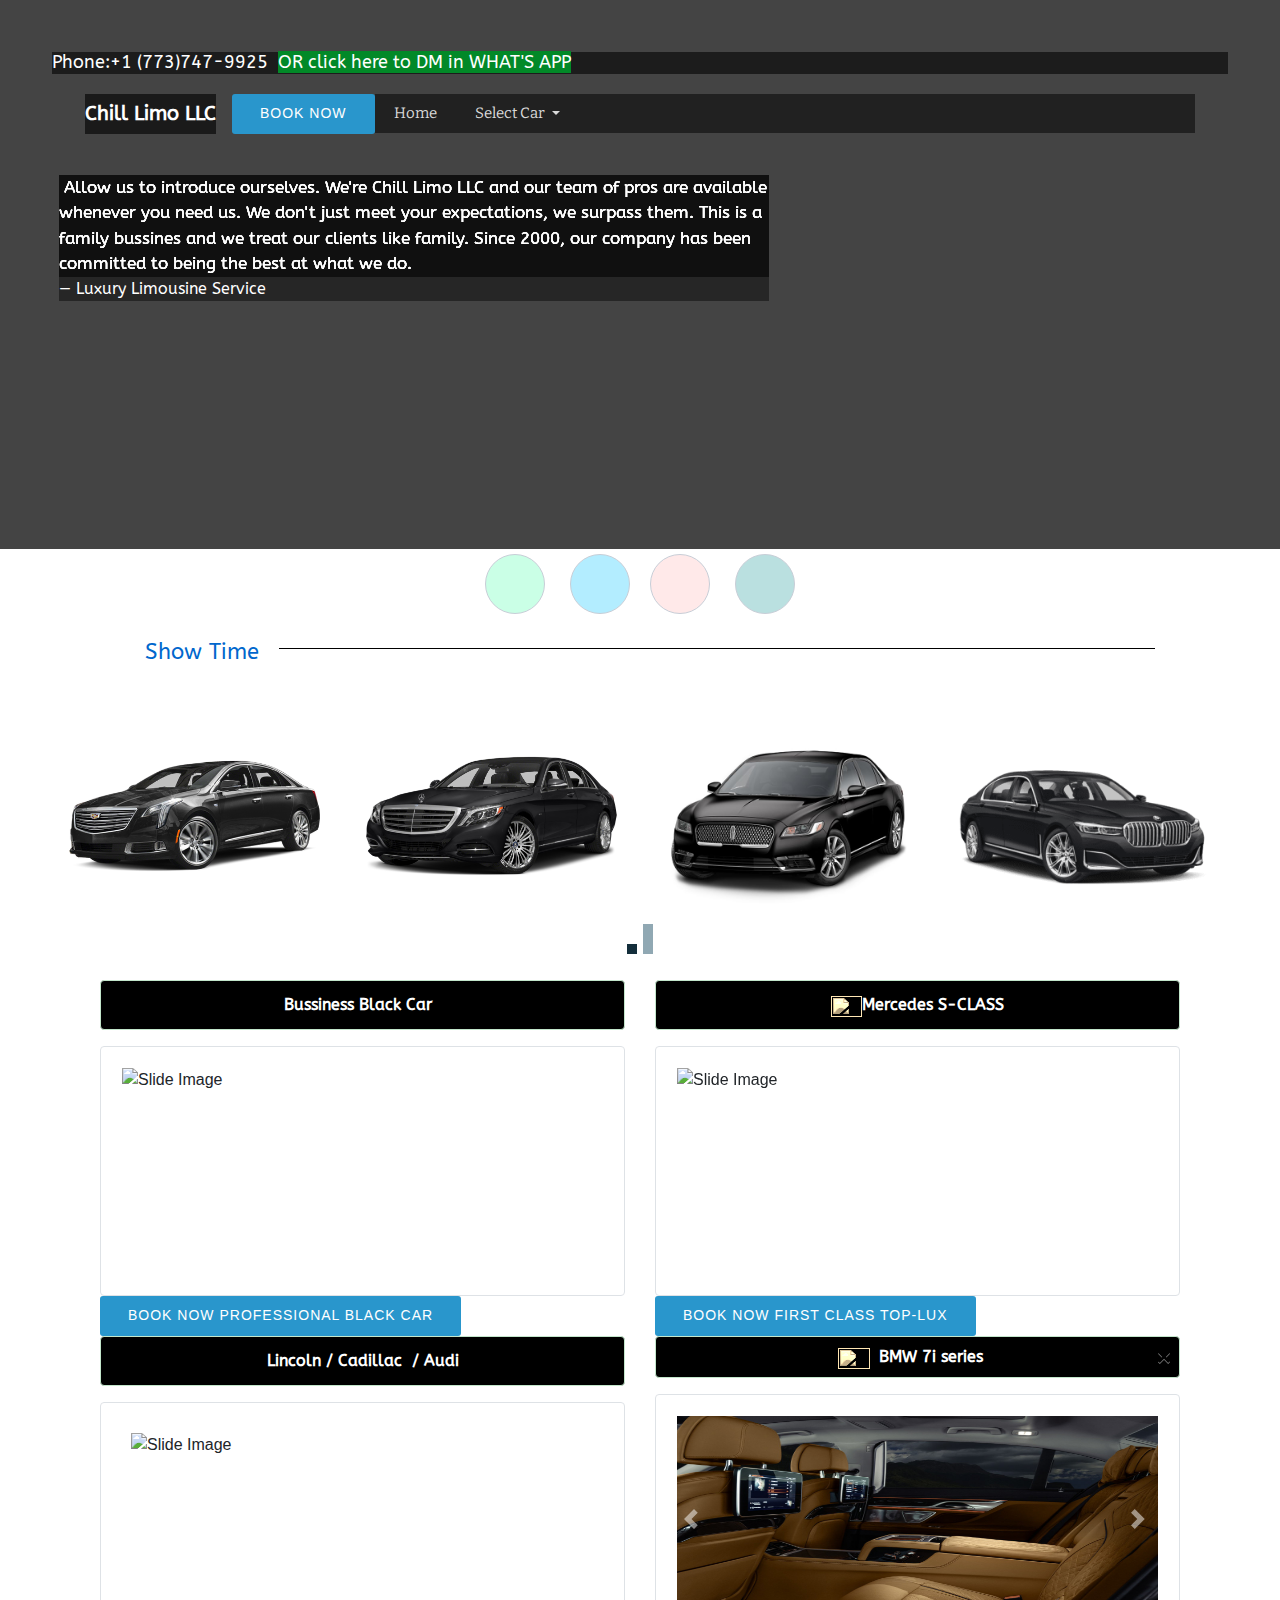
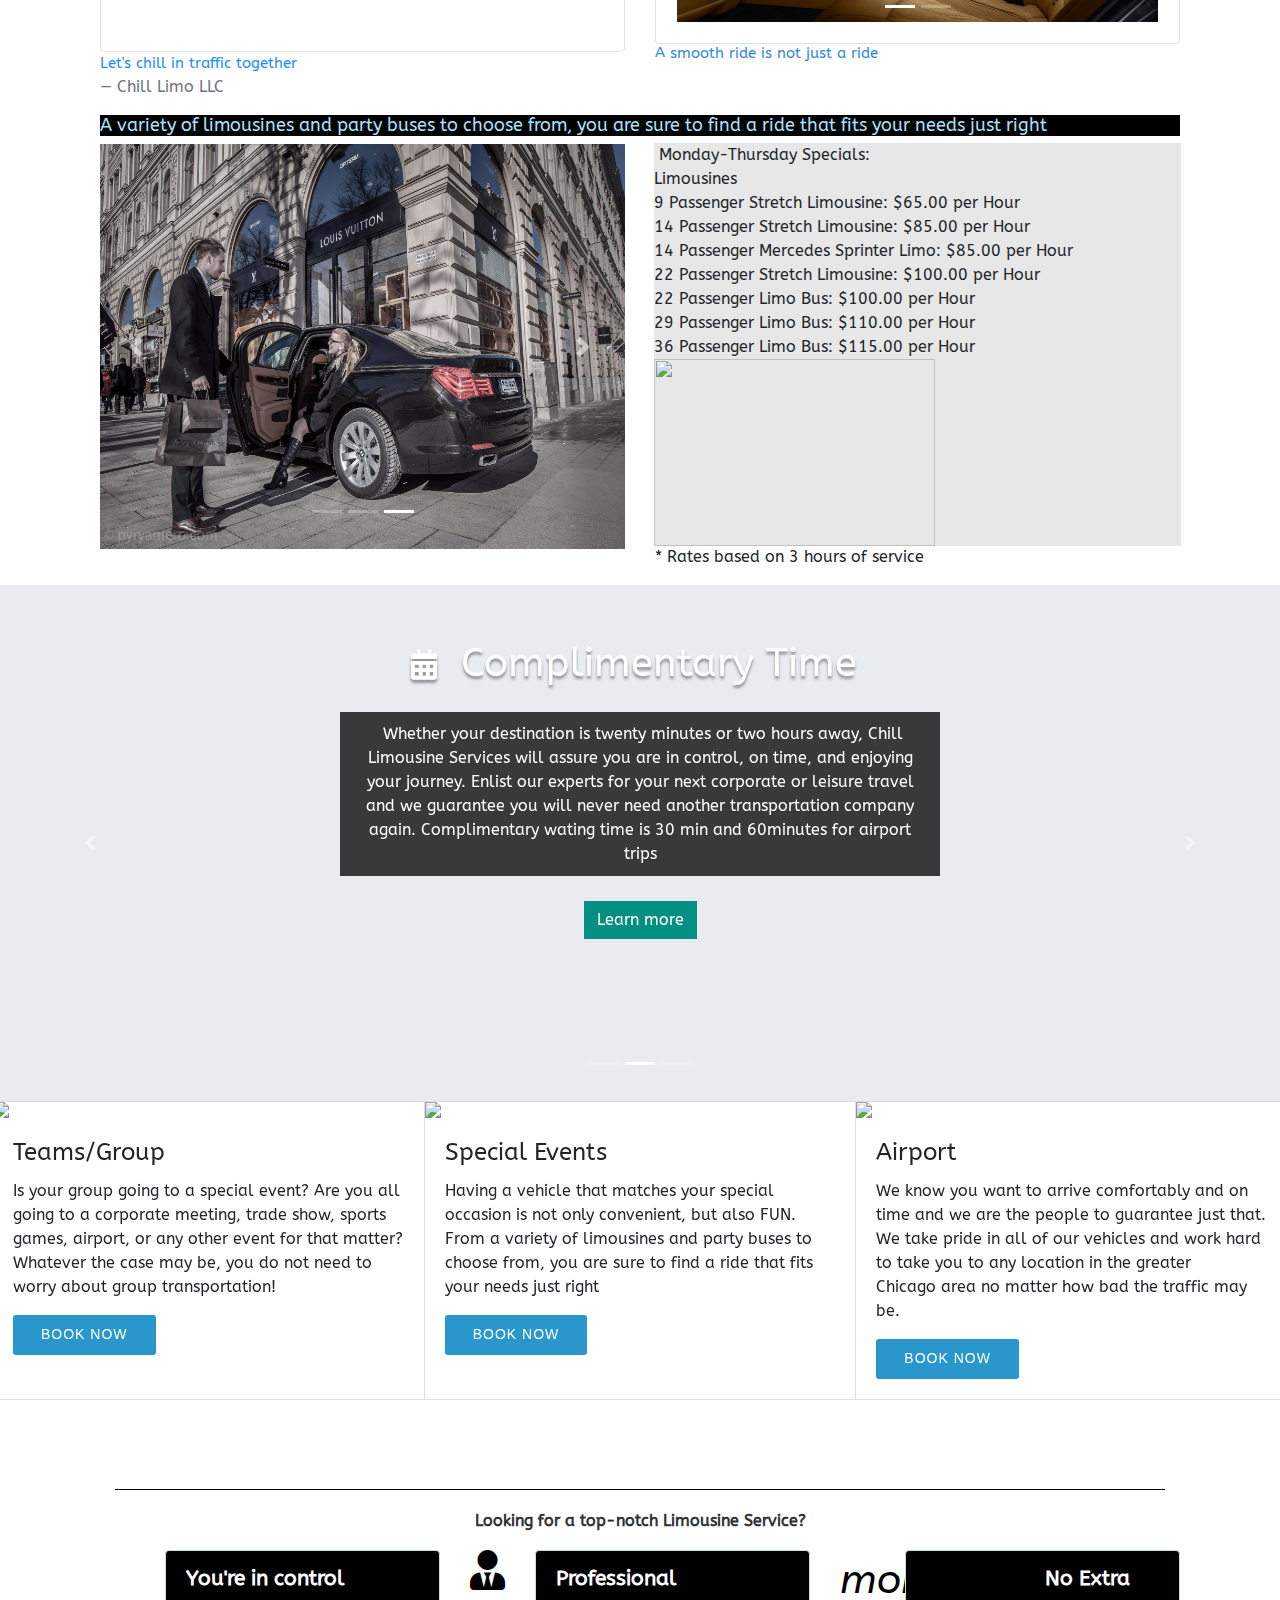
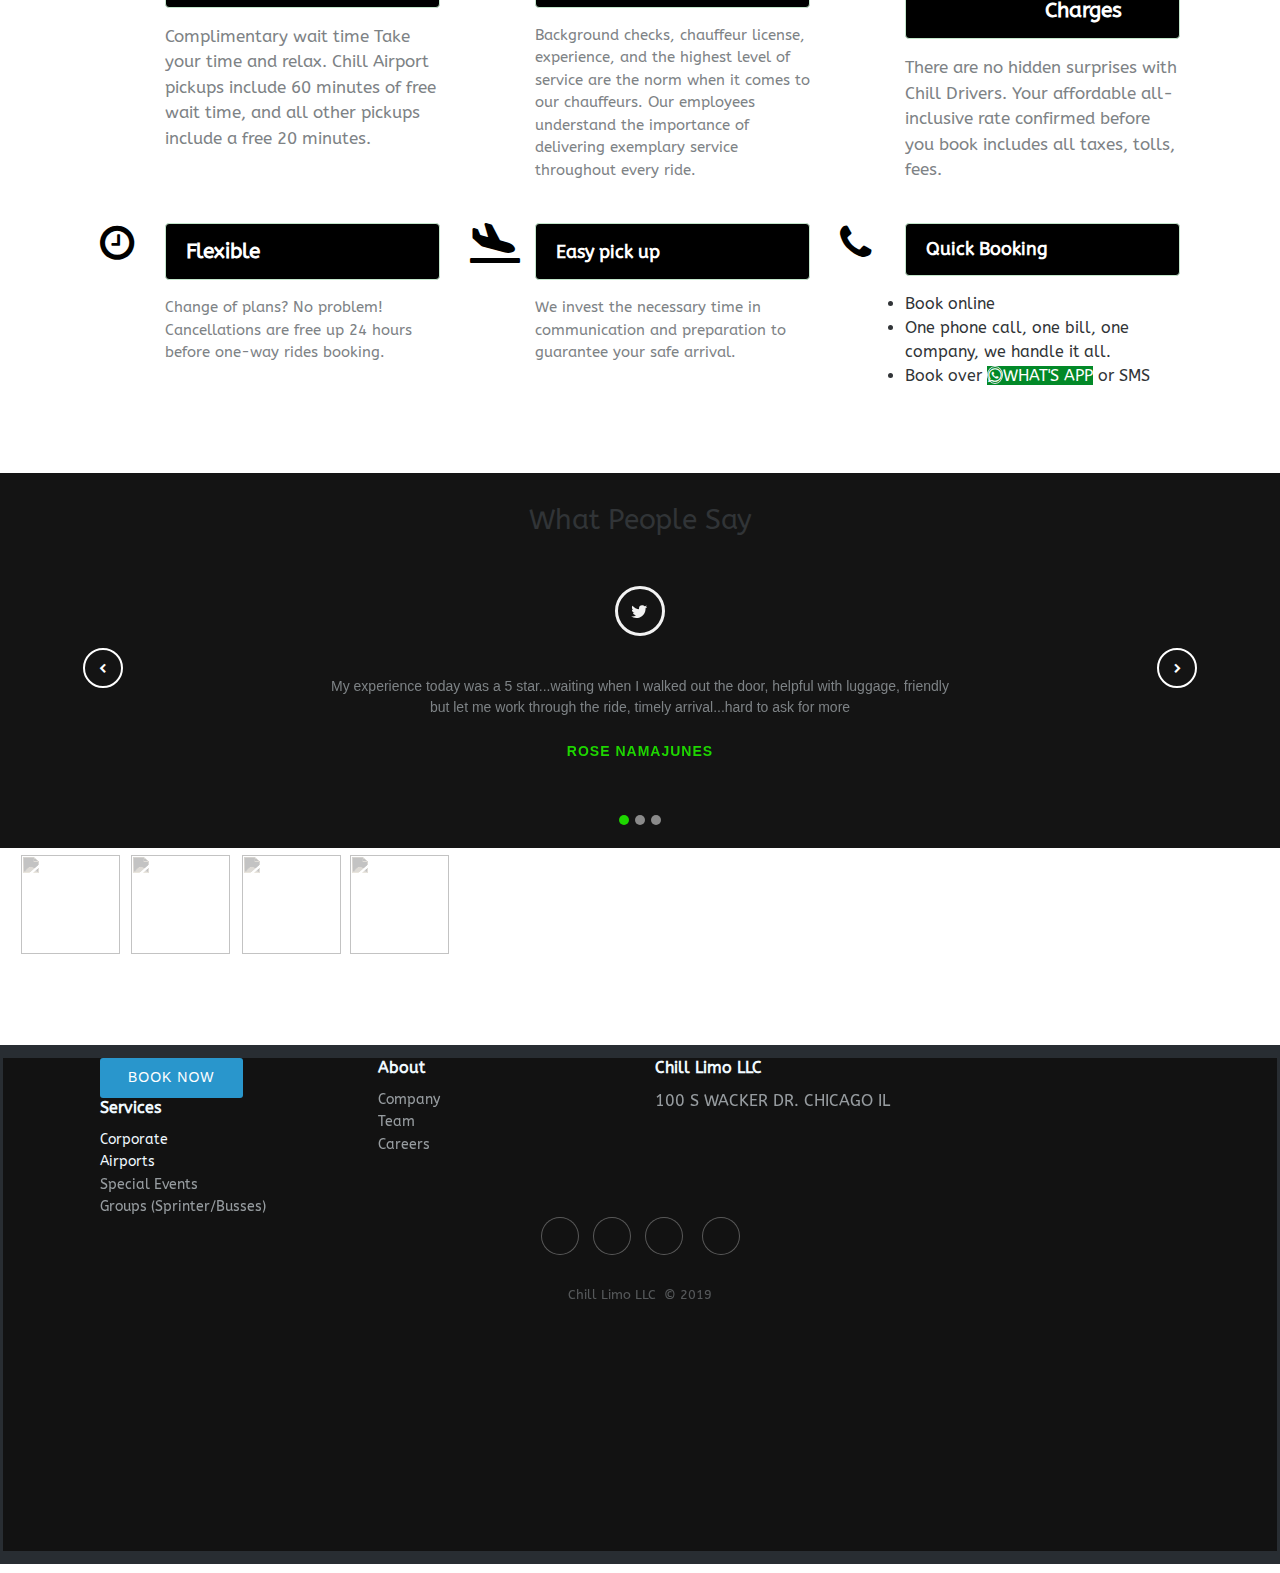
==== commit a1b5c471: "Add files via upload" ====
--- a/index.html
+++ b/index.html
@@ -34,7 +34,7 @@
     <link rel="stylesheet" href="https://cdnjs.cloudflare.com/ajax/libs/animate.css/3.5.2/animate.min.css">
     <link rel="stylesheet" href="https://cdnjs.cloudflare.com/ajax/libs/aos/2.1.1/aos.css">
     <link rel="stylesheet" href="https://cdnjs.cloudflare.com/ajax/libs/Swiper/3.3.1/css/swiper.min.css">
-    <link rel="stylesheet" href="/assets/css/styles.min.css?h=e8e24017f57220a92ef13f5e9deadfda">
+    <link rel="stylesheet" href="/assets/css/styles.min.css?h=86a111ee6d4c232c3245a2edc06683bd">
 </head>
 
 <body style="margin: -9px;padding: 1px;background-repeat: round;"><div><!-- Global site tag (gtag.js) - Google Analytics -->
@@ -96,6 +96,74 @@
         <div class="container">
             <h2 data-aos="fade-right" data-aos-duration="1200" class="divider-style"><span style="font-size: 22px;font-family: ABeeZee, sans-serif;color: rgb(0,103,205);">Show Time</span></h2>
         </div>
+        <!-- Start: CARSLIDER --><!--*-*-*-*-*-*-*-*-*-*- BOOTSTRAP CAROUSEL *-*-*-*-*-*-*-*-*-*-->
+
+		<div id="range_slides_4_columns_carousel" class="carousel slide range_slides_carousel_wrapper swipe_x ps_easeOutCirc" data-ride="carousel" data-duration="2000" data-interval="5000" data-pause="hover">
+
+			<!--========= Indicators =========-->
+			<ol class="carousel-indicators range_slides_carousel_indicators">
+				<li data-target="#range_slides_4_columns_carousel" data-slide-to="0" class="active"></li>
+				<li data-target="#range_slides_4_columns_carousel" data-slide-to="1"></li>
+			</ol>
+
+			<!--========= Wrapper for slides =========-->
+			<div class="carousel-inner range_slides_carousel_inner" role="listbox">
+
+				<!--========= First slide =========-->
+				<div class="carousel-item active">
+					<div class="row">
+						<div class="col-3 col-sm-3 col-md-3 range_slides_item_image">
+							<a href="#"><img src="/assets/img/proxy.duckduckgo.com.png?h=e949f640d9c9e6eabdfcfa65d765723e" alt="slider 01"></a>
+						</div>
+						<div class="col-3 col-sm-3 col-md-3 range_slides_item_image">
+							<a href="#"><img src="/assets/img/slcass.jpeg?h=526a55c57e425db7be8045491c99b891" alt="slider 02"></a>
+						</div>
+						<div class="col-3 col-sm-3 col-md-3 range_slides_item_image">
+							<a href="#"><img src="/assets/img/proxy.duckduckgo.com.jpeg?h=277715f9c43ac12427a7bc2940f173b8" alt="slider 03"></a>
+						</div>
+						<div class="col-3 col-sm-3 col-md-3 range_slides_item_image">
+							<a href="#"><img src="/assets/img/910a2eb595320153c80c0767fe06eb6e.png?h=81afd188e7eb64509c243c23cad0b748" alt="slider 04"></a>
+						</div>
+					</div>
+				</div>
+
+				<!--========= Second Slide =========-->
+				<div class="carousel-item">
+					<div class="row">
+						<div class="col-3 col-sm-3 col-md-3 range_slides_item_image">
+							<a href="#"><img src="/assets/img/SUVecad3.jpeg?h=dc9ef77a4466f7b81a3d70564db5a9e2" alt="slider 05" caption="Uraa suka"></a>
+						</div>
+						<div class="col-3 col-sm-3 col-md-3 range_slides_item_image">
+							<a href="#"><img src="/assets/img/SUVNAViGaTOR.jpeg?h=33e0ba06992ea5e1feaa31622af521db" alt="slider 06"></a>
+						</div>
+						<div class="col-3 col-sm-3 col-md-3 range_slides_item_image">
+							<a href="#"><img src="/assets/img/1ROLSROYS.jpeg?h=0da609e0d2735778fcd4557370a1cae8" alt="slider 07"></a>
+						</div>
+						<div class="col-3 col-sm-3 col-md-3 range_slides_item_image">
+							<a href="#"><img src="/assets/img/MKTLIMO.jpeg?h=8462dbaefce0904907965ac07f435290" alt="slider 08"></a>
+						</div>
+					</div>
+				</div>
+				
+				<!--======= Navigation Buttons =========-->
+
+				<!--======= Left Button =========-->
+				<a class="carousel-control-prev range_slides_carousel_control_left" href="#range_slides_4_columns_carousel" data-slide="prev">
+					<span class="fa fa-chevron-left range_slides_carousel_control_icons" aria-hidden="true"></span>
+				</a>
+
+				<!--======= Right Button =========-->
+				<a class="carousel-control-next range_slides_carousel_control_right" href="#range_slides_4_columns_carousel" data-slide="next">
+					<span class="fa fa-chevron-right range_slides_carousel_control_icons" aria-hidden="true"></span>
+				</a>
+
+			</div>
+
+		</div> <!--*-*-*-*-*-*-*-*-*-*- END BOOTSTRAP CAROUSEL *-*-*-*-*-*-*-*-*-*-->
+
+
+
+        <!-- End: CARSLIDER -->
         <div class="container">
             <div class="row">
                 <div class="col-md-6">
@@ -115,13 +183,7 @@
                             <li data-target="#carousel-2" data-slide-to="0"></li>
                             <li data-target="#carousel-2" data-slide-to="1" class="active"></li>
                         </ol>
-                    </div>
-                    <ul>
-                        <li style="font-family: ABeeZee, sans-serif;">85$&nbsp; - Hourly</li>
-                        <li style="font-family: ABeeZee, sans-serif;">85$ -O'HARE &gt; Downtown</li>
-                        <li style="font-family: ABeeZee, sans-serif;">85$-MIDWAY &gt; Downtown</li>
-                        <li style="font-family: ABeeZee, sans-serif;">100$ - O'HARE &gt;MIDWAY</li>
-                    </ul><div><!-- Start Square Appointments Embed code --><a style=" background-color: #2996cc; color: white; height: 40px; text-transform: uppercase; font-family: 'Square Market', 'helvetica neue', helvetica, arial, sans-serif; letter-spacing: 1px; line-height: 38px; padding: 0 28px; border-radius: 3px; font-weight: 500; font-size: 14px; cursor: pointer; display: inline-block; " href="https://squareup.com/appointments/buyer/widget/36e9x3z62wsy02/6PJZCQR1G3JHE">Book NOW PROFESSIONAL BLACK CAR</a><!-- End Square Appointments Embed code --></div>
+                    </div><div><!-- Start Square Appointments Embed code --><a style=" background-color: #2996cc; color: white; height: 40px; text-transform: uppercase; font-family: 'Square Market', 'helvetica neue', helvetica, arial, sans-serif; letter-spacing: 1px; line-height: 38px; padding: 0 28px; border-radius: 3px; font-weight: 500; font-size: 14px; cursor: pointer; display: inline-block; " href="https://squareup.com/appointments/buyer/widget/36e9x3z62wsy02/6PJZCQR1G3JHE">Book NOW PROFESSIONAL BLACK CAR</a><!-- End Square Appointments Embed code --></div>
                     <div class="alert alert-success text-center" role="alert" style="background-color: rgb(0,0,0);color: rgb(255,255,255);font-family: ABeeZee, sans-serif;"><span><strong>Lincoln / Cadillac&nbsp; / Audi</strong></span></div>
                     <div class="carousel slide carousel-fade" data-ride="carousel" data-interval="3593" data-pause="false" id="carousel-2">
                         <div class="carousel-inner" role="listbox">
@@ -162,13 +224,7 @@
                             <li data-target="#carousel-2" data-slide-to="0" class="active"></li>
                             <li data-target="#carousel-2" data-slide-to="1"></li>
                         </ol>
-                    </div>
-                    <ul>
-                        <li style="font-family: ABeeZee, sans-serif;">115$&nbsp; - Hourly</li>
-                        <li style="font-family: ABeeZee, sans-serif;">115$-O'HARE&gt;Downtown</li>
-                        <li style="font-family: ABeeZee, sans-serif;">115$-MIDWAY&gt;Downtown</li>
-                        <li style="font-family: ABeeZee, sans-serif;">115$ - O'HARE&gt;MIDWAY</li>
-                    </ul><div><!-- Start Square Appointments Embed code --><a style=" background-color: #2996cc; color: white; height: 40px; text-transform: uppercase; font-family: 'Square Market', 'helvetica neue', helvetica, arial, sans-serif; letter-spacing: 1px; line-height: 38px; padding: 0 28px; border-radius: 3px; font-weight: 500; font-size: 14px; cursor: pointer; display: inline-block; " href="https://squareup.com/appointments/buyer/widget/36e9x3z62wsy02/6PJZCQR1G3JHE">Book NOW FiRST CLASS TOP-LUX</a><!-- End Square Appointments Embed code --></div>
+                    </div><div><!-- Start Square Appointments Embed code --><a style=" background-color: #2996cc; color: white; height: 40px; text-transform: uppercase; font-family: 'Square Market', 'helvetica neue', helvetica, arial, sans-serif; letter-spacing: 1px; line-height: 38px; padding: 0 28px; border-radius: 3px; font-weight: 500; font-size: 14px; cursor: pointer; display: inline-block; " href="https://squareup.com/appointments/buyer/widget/36e9x3z62wsy02/6PJZCQR1G3JHE">Book NOW FiRST CLASS TOP-LUX</a><!-- End Square Appointments Embed code --></div>
                     <div class="alert alert-success text-center" role="alert" style="background-color: rgb(0,0,0);color: rgb(255,255,255);padding: 8px;"><button type="button" class="close" data-dismiss="alert" aria-label="Close"><span aria-hidden="true">×</span></button><img data-aos="fade-up" data-aos-duration="600" src="/assets/img/BMW-logo-2000-2048x2048.png?h=3ae2285863419a4c04737b7e4169c9c9" style="width: 32px;height: 21px;filter: saturate(0%) sepia(100%);opacity: 1;">
                         <span
                             style="font-family: ABeeZee, sans-serif;"><strong>&nbsp;BMW 7i series</strong><br></span>
--- a/assets/css/styles.min.css
+++ b/assets/css/styles.min.css
@@ -1 +1 @@
-.slick-loading .slick-slide,.slick-loading .slick-track{visibility:hidden}.brands a img,.competencesboxes,img{vertical-align:middle}#testimonial_095,#testimonial_095>.carousel-inner>.carousel-item,.box3,.carousel-inner,.slick-list,.video-container{overflow:hidden}.slick-arrow.slick-hidden{display:none}.slick-vertical .slick-slide{display:block;height:auto;border:1px solid transparent}.slick-initialized .slick-slide{display:block}.slick-slide.dragging img{pointer-events:none}.slick-slide.slick-loading img{display:none}.slick-slide img{display:block}[dir=rtl] .slick-slide{float:right}.slick-slide{display:none;float:left;height:100%;min-height:1px}.slick-track:after{clear:both}.slick-track:after,.slick-track:before{display:table;content:''}.slick-track{position:relative;top:0;left:0;display:block;margin-left:auto;margin-right:auto}.slick-slider .slick-list,.slick-slider .slick-track{-webkit-transform:translate3d(0,0,0);-moz-transform:translate3d(0,0,0);-ms-transform:translate3d(0,0,0);-o-transform:translate3d(0,0,0);transform:translate3d(0,0,0)}.slick-list.dragging{cursor:pointer;cursor:hand}.slick-dots li,.slick-dots li button{cursor:pointer;height:20px;width:20px}.slick-list:focus{outline:0}.slick-list{position:relative;display:block;margin:0;padding:0}.slick-slider{position:relative;display:block;box-sizing:border-box;-webkit-user-select:none;-moz-user-select:none;-ms-user-select:none;user-select:none;-webkit-touch-callout:none;-khtml-user-select:none;-ms-touch-action:pan-y;touch-action:pan-y;-webkit-tap-highlight-color:transparent}.slick-loading .slick-list{background:url(ajax-loader.gif) center center no-repeat #fff}.slick-next,.slick-prev{font-size:0;line-height:0;position:absolute;top:50%;display:block;width:50px;height:50px;padding:0;-webkit-transform:translate(0,-50%);-ms-transform:translate(0,-50%);transform:translate(0,-50%);cursor:pointer;color:transparent;border:none;outline:0;background:#5bc500;border-radius:50%}.slick-next:before,.slick-prev:before{font-weight:700;font-size:35px;font-family:Nunito}.slick-next:focus,.slick-next:hover,.slick-prev:focus,.slick-prev:hover{color:transparent;outline:0;background:#4da502}.slick-next:focus:before,.slick-next:hover:before,.slick-prev:focus:before,.slick-prev:hover:before{opacity:1}.slick-next.slick-disabled:before,.slick-prev.slick-disabled:before{opacity:.25}.slick-next:before,.slick-prev:before{line-height:1;opacity:.75;color:#fff;-webkit-font-smoothing:antialiased;-moz-osx-font-smoothing:grayscale}.slick-prev{position:absolute;z-index:1000;left:20px}[dir=rtl] .slick-prev{right:-25px;left:auto}.slick-prev:before{left:25px;content:'<'}.slick-next:before,[dir=rtl] .slick-prev:before{content:'>'}.slick-next{right:25px}[dir=rtl] .slick-next{right:auto;left:-25px}.slick-next:before{right:-25px}[dir=rtl] .slick-next:before{content:'<'}.slick-dotted.slick-slider{margin-bottom:-10px}.slick-dots{position:absolute;bottom:-15px;display:block;width:100%;padding:0;margin:0;list-style:none;text-align:center;color:#000}.slick-dots li{position:relative;display:inline-block;margin:0 5px;padding:0}.slick-dots li button{font-size:0;line-height:0;display:block;padding:5px;color:transparent;border:0;outline:0;background:0 0}.slick-dots li button:focus,.slick-dots li button:hover{outline:0}.slick-dots li button:focus:before,.slick-dots li button:hover:before{opacity:1}.slick-dots li button:before{font-family:Nunito;font-size:35px;line-height:20px;position:absolute;top:-40px;left:0;width:20px;height:20px;content:'•';text-align:center;color:#fff;-webkit-font-smoothing:antialiased;-moz-osx-font-smoothing:grayscale}.slick-dots li.slick-active button:before{color:#5bc500;width:25px;height:25px}.spacer-slider{padding:5px}figure{position:relative;margin:0}figure img{display:inline-block}figcaption{background:rgba(0,0,0,.5);position:absolute;bottom:10%;left:0;right:0;padding:0;margin:0}.figure-caption{font-family:Nunito;text-align:center;height:30px;line-height:2;font-weight:600;color:#FFF;font-size:16px}.carousel-indicators li::after,.carousel-indicators li::before{position:absolute;height:10px;content:"";left:0}.article-list{color:#313437;background-color:#fff}.article-list p{color:#7d8285}.article-list h2{font-weight:700;margin-bottom:40px;padding-top:40px;color:inherit}@media (max-width:767px){.article-list h2{margin-bottom:25px;padding-top:25px;font-size:24px}}.article-list .intro{font-size:16px;max-width:500px;margin:0 auto}.article-list .intro p{margin-bottom:0}.article-list .articles{padding-bottom:40px}.article-list .item{padding-top:50px;min-height:425px;text-align:center}.article-list .item .name{font-weight:700;font-size:16px;margin-top:20px;color:inherit}.article-list .item .description{font-size:14px;margin-top:15px;margin-bottom:0}.article-list .item .action{font-size:24px;width:24px;margin:22px auto 0;line-height:1;display:block;color:#4f86c3;opacity:.85;transition:opacity .2s;text-decoration:none}.article-list .item .action:hover{opacity:1}div.jumbotron.carousel-hero{color:#fff;text-align:center;background-size:cover;background-position:center;padding-top:100px;padding-bottom:100px;margin-bottom:0}div.jumbotron.hero-nature{background-image:url(/assets/img/architect-at-the-construction.jpg?h=7b13db586f5ab98191e91d6d963e1f7f)}div.jumbotron.hero-photography{background-image:url(/assets/img/architects-and-worker.jpg?h=f85f70e446dd8ff3debacee1c5e04bc6)}div.jumbotron.hero-technology{background-image:url(/assets/img/young-college-students.jpg?h=3b924573ccef909c6753a54c7f30caf1)}h1.hero-title,h2.hero-title,h3.hero-title{text-shadow:0 3px 3px rgba(0,0,0,.4);color:#fff}p.hero-subtitle{max-width:600px;margin:25px auto;padding:10px 15px;color:#fff}.plat{border-radius:0}.btn-primary.focus,.btn-primary:focus{box-shadow:0 0 0 0 #048f83!important}.btn-primary:hover{color:#fff;background-color:#016090;border-color:#016090}.btn.btn-primary{background-color:#048f83!important;border-color:#048f83!important}span{font-style:inherit;font-weight:inherit}.brands{color:#313437;background-color:#fff}.brands a{display:block;text-align:center;padding:40px 0}@media (max-width:767px){.brands a{padding:30px 0}}.brands a img{display:inline-block;margin:10px 20px}.carousel-item-next,.carousel-item-prev{position:absolute;top:0}.carousel-item-next.carousel-item-left,.carousel-item-prev.carousel-item-right{transform:translateX(0)}.active.carousel-item-right,.carousel-item-next{transform:translateX(100%)}.active.carousel-item-left,.carousel-item-prev{transform:translateX(-100%)}.carousel-indicators li::before{top:-10px;display:inline-block;width:100%}.carousel-indicators li::after{bottom:-10px;display:inline-block;width:100%}.carousel,.carousel-inner,.carousel-item{position:relative}.carousel-inner{width:100%}.carousel-item{display:none;align-items:center;width:100%;transition:transform .6s ease;backface-visibility:hidden;perspective:1000px}.carousel-item-next,.carousel-item-prev,.carousel-item.active{display:block}.carousel-control-next,.carousel-control-prev{position:absolute;top:0;bottom:0;display:flex;align-items:center;justify-content:center;width:15%;color:#fff;text-align:center;opacity:.5}.carousel-control-next:focus,.carousel-control-next:hover,.carousel-control-prev:focus,.carousel-control-prev:hover{color:#fff;text-decoration:none;outline:0;opacity:.9}.carousel-control-prev{left:0}.carousel-control-next{right:0}.carousel-control-next-icon,.carousel-control-prev-icon{display:inline-block;width:20px;height:20px;background:center center no-repeat;background-size:100% 100%}.carousel-control-prev-icon{background-image:url("data:image/svg+xml;charset=utf8,%3Csvg xmlns='http://www.w3.org/2000/svg' fill='%23fff' viewBox='0 0 8 8'%3E%3Cpath d='M4 0l-4 4 4 4 1.5-1.5-2.5-2.5 2.5-2.5-1.5-1.5z'/%3E%3C/svg%3E")}.carousel-control-next-icon{background-image:url("data:image/svg+xml;charset=utf8,%3Csvg xmlns='http://www.w3.org/2000/svg' fill='%23fff' viewBox='0 0 8 8'%3E%3Cpath d='M1.5 0l-1.5 1.5 2.5 2.5-2.5 2.5 1.5 1.5 4-4-4-4z'/%3E%3C/svg%3E")}.carousel-indicators{position:absolute;right:0;bottom:10px;left:0;z-index:15;display:flex;justify-content:center;padding-left:0;margin-right:15%;margin-left:15%;list-style:none}.carousel-indicators li{position:relative;flex:0 1 auto;width:30px;height:3px;margin-right:3px;margin-left:3px;text-indent:-999px;background-color:rgba(255,255,255,.5)}.carousel-indicators .active{background-color:#fff}.carousel-caption{position:absolute;right:15%;bottom:20px;left:15%;z-index:10;padding-top:20px;padding-bottom:20px;color:#fff;text-align:center}img{border:0}*{-webkit-box-sizing:border-box;-moz-box-sizing:border-box;box-sizing:border-box}.col-lg-1,.col-lg-10,.col-lg-11,.col-lg-12,.col-lg-2,.col-lg-3,.col-lg-4,.col-lg-5,.col-lg-6,.col-lg-7,.col-lg-8,.col-lg-9,.col-md-1,.col-md-10,.col-md-11,.col-md-12,.col-md-2,.col-md-3,.col-md-4,.col-md-5,.col-md-6,.col-md-7,.col-md-8,.col-md-9,.col-sm-1,.col-sm-10,.col-sm-11,.col-sm-12,.col-sm-2,.col-sm-3,.col-sm-4,.col-sm-5,.col-sm-6,.col-sm-7,.col-sm-8,.col-sm-9,.col-xs-1,.col-xs-10,.col-xs-11,.col-xs-12,.col-xs-2,.col-xs-3,.col-xs-4,.col-xs-5,.col-xs-6,.col-xs-7,.col-xs-8,.col-xs-9{position:relative;min-height:1px;padding-right:15px;padding-left:15px}@media (min-width:768px){.col-sm-1,.col-sm-10,.col-sm-11,.col-sm-12,.col-sm-2,.col-sm-3,.col-sm-4,.col-sm-5,.col-sm-6,.col-sm-7,.col-sm-8,.col-sm-9{float:left}.col-sm-4{width:33.33333333%}.competencesboxes:hover{-webkit-transform:translateY(-20px);transform:translateY(-20px)}}@media (min-width:992px){.col-md-1,.col-md-10,.col-md-11,.col-md-12,.col-md-2,.col-md-3,.col-md-4,.col-md-5,.col-md-6,.col-md-7,.col-md-8,.col-md-9{float:left}.col-md-3{width:25%}}@media (min-width:1200px){.col-lg-1,.col-lg-10,.col-lg-11,.col-lg-12,.col-lg-2,.col-lg-3,.col-lg-4,.col-lg-5,.col-lg-6,.col-lg-7,.col-lg-8,.col-lg-9{float:left}.col-lg-2{width:16.66666667%}}article,aside,details,figcaption,figure,footer,header,hgroup,main,menu,nav,section,summary{display:block}.competencesicons{font-size:30px;margin-top:30px}.competencestitles{font-size:27px;margin-top:10px;margin-bottom:20px}.squareicons{font-size:13px;margin-bottom:20px;margin-top:20px}.competencesparagraph{font-size:13px;max-width:280px;margin:auto}.competencesboxes{display:inline-block;-webkit-transform:perspective(1px) translateZ(0);transform:perspective(1px) translateZ(0);box-shadow:0 0 1px transparent;-webkit-transition-duration:.3s;transition-duration:.3s;-webkit-transition-property:transform;transition-property:transform;-webkit-transition-timing-function:ease-out;transition-timing-function:ease-out;border:1px solid gray}.arrow_down:after,.arrow_down:before{bottom:0;border-bottom:20px solid #fff}.arrow_down:before,.arrow_top:before{width:49%;border-right:20px solid transparent}.arrow_down:after,.arrow_top:after{right:0;border-left:20px solid transparent}@media (max-width:991px){.competencestitles{font-size:22px;margin:30px 0}}.container-fluid,.row{margin:0;padding:0}.arrow_down,.arrow_top{position:relative}.arrow_down:after,.arrow_down:before,.arrow_top:after,.arrow_top:before{position:absolute;content:" ";display:block}.arrow_down:before{left:0}.arrow_down:after{left:49%}.arrow_top:before{left:0;top:0;border-top:20px solid #fff}.arrow_top:after{left:49%;top:0;border-top:20px solid #fff}.divider-style{margin-top:70px;position:relative;margin-right:40px;margin-left:40px}.divider-style span{background:#fff;padding:0 20px;position:relative;z-index:5}.divider-style:before{content:"";display:block;border-top:solid 1px #000;width:100%;height:1px;position:absolute;top:50%;z-index:1}#two .carousel-item.sl-one{background-color:#f8cb49}#two .carousel-item.sl-two{background-color:#347123}#two .carousel-item.sl-three{background-color:#57b7f1}.btn.backward,.btn.forward{display:flex;background-color:#00f;box-shadow:0 .5rem 1.5rem rgba(22,28,45,.05);color:#fff;border-radius:50%}#two .carousel-caption{top:50%;transform:translateY(-50%)}.backward,.forward{z-index:11;transform:translate(-50%,-50%);position:absolute}.backward{top:50%;left:10%}.backward-icon{position:absolute;left:20%;top:20%;width:60%;height:60%}.btn.backward{align-items:center;justify-content:center;width:calc(1.6em + 1.625rem + 2px);height:calc(1.6em + 1.625rem + 2px);border:none}.forward{top:50%;left:90%}.forward-icon{position:absolute;left:20%;top:20%;width:60%;height:60%}.btn.forward{align-items:center;justify-content:center;width:calc(1.6em + 1.625rem + 2px);height:calc(1.6em + 1.625rem + 2px);border:none}.features-clean{color:#313437;background-color:#fff;padding-bottom:30px}.features-clean p{color:#7d8285}.features-clean h2{font-weight:700;margin-bottom:40px;padding-top:40px;color:inherit}@media (max-width:767px){.features-clean{padding-bottom:10px}.features-clean h2{margin-bottom:25px;padding-top:25px;font-size:24px}}.features-clean .intro{font-size:16px;max-width:500px;margin:0 auto 60px}.features-clean .item{min-height:100px;padding-left:80px;margin-bottom:40px}@media (max-width:767px){.features-clean .intro{margin-bottom:40px}.features-clean .item{min-height:0}}.features-clean .item .name{font-size:20px;font-weight:700;margin-top:0;margin-bottom:20px;color:inherit}.features-clean .item .description{font-size:15px;margin-bottom:0}.features-clean .item .icon{font-size:40px;color:#1485ee;float:left;margin-left:-65px}.footer-dark{padding:50px 0;color:#f0f9ff;background-color:#282d32}.footer-dark h3{margin-top:0;margin-bottom:12px;font-weight:700;font-size:16px}.footer-dark ul{padding:0;list-style:none;line-height:1.6;font-size:14px;margin-bottom:0}.footer-dark ul a{color:inherit;text-decoration:none;opacity:.6}.footer-dark ul a:hover{opacity:.8}.footer-dark .item.text{margin-bottom:36px}@media (max-width:767px){.footer-dark .item:not(.social){text-align:center;padding-bottom:20px}.footer-dark .item.text{margin-bottom:0}}.footer-dark .item.text p{opacity:.6;margin-bottom:0}.footer-dark .item.social{text-align:center}@media (max-width:991px){.footer-dark .item.social{text-align:center;margin-top:20px}}.footer-dark .item.social>a{font-size:20px;width:36px;height:36px;line-height:36px;display:inline-block;text-align:center;border-radius:50%;box-shadow:0 0 0 1px rgba(255,255,255,.4);margin:0 8px;color:#fff;opacity:.75}.footer-dark .item.social>a:hover{opacity:.9}.footer-dark .copyright{text-align:center;padding-top:24px;opacity:.3;font-size:13px;margin-bottom:0}.header-dark{background:url(/assets/img/mountain_bg.jpg?h=a745f92002af04231fb3c2a14773ae3c) #444;background-size:cover;padding-bottom:80px}@media (min-width:768px){.header-dark{padding-bottom:120px}}.header-dark .navbar{background:0 0;padding-top:0;padding-bottom:0;color:#fff;border-radius:0;box-shadow:none;border:none}@media (min-width:768px){.header-dark .navbar{padding-top:.75rem;padding-bottom:.75rem}}.header-dark .navbar .navbar-brand{font-weight:700;color:inherit}.header-dark .navbar .navbar-brand:hover{color:#f0f0f0}.header-dark .navbar .navbar-collapse span{margin-top:5px}.header-dark .navbar .navbar-collapse span .login{color:#d9d9d9;margin-right:.5rem;text-decoration:none}.header-dark .navbar .navbar-collapse span .login:hover{color:#fff}.header-dark .navbar .navbar-toggler{border-color:#747474;color:#eee}.header-dark .navbar .navbar-toggler:hover,.header-dark .navbar-toggler:focus{background:0 0}.header-dark .navbar .form-inline,.header-dark .navbar .navbar-collapse{border-color:#636363}@media (min-width:992px){.header-dark .navbar.navbar .navbar-nav .nav-link{padding-left:1.2rem;padding-right:1.2rem}}.header-dark .navbar.navbar-dark .navbar-nav .nav-link{color:#d9d9d9}.header-dark .navbar.navbar-dark .navbar-nav .nav-link:focus,.header-dark .navbar.navbar-dark .navbar-nav .nav-link:hover{color:#fcfeff!important;background-color:transparent}.header-dark .navbar .navbar-nav>li>.dropdown-menu{margin-top:-5px;box-shadow:0 4px 8px rgba(0,0,0,.1);background-color:#fff;border-radius:2px}.header-dark .navbar .dropdown-menu .dropdown-item,.header-dark .navbar .dropdown-menu .dropdown-item:focus{line-height:2;font-size:14px;color:#37434d}.header-dark .navbar .dropdown-menu .drodown-item:hover,.header-dark .navbar .dropdown-menu .dropdown-item:focus{background:#ebeff1}.header-dark .navbar .action-button,.header-dark .navbar .action-button:active{background:#208f8f;border-radius:20px;font-size:inherit;color:#fff;box-shadow:none;border:none;text-shadow:none;padding:.5rem .8rem;transition:background-color .25s}.header-dark .navbar .action-button:hover{background:#269d9d}.header-dark .navbar .form-inline label{color:#ccc}.header-dark .navbar .form-inline .search-field{display:inline-block;width:80%;background:0 0;border:none;border-bottom:1px solid transparent;border-radius:0;box-shadow:none;color:inherit;transition:border-bottom-color .3s}.header-dark .navbar .form-inline .search-field:focus{border-bottom:1px solid #ccc}.header-dark .hero{margin-top:60px}.header-dark .hero h1{color:#fff;font-family:Bitter,serif;font-size:40px;margin-top:20px;margin-bottom:80px}@media (min-width:768px){.header-dark .hero{margin-top:20px}.header-dark .hero h1{margin-bottom:50px;line-height:1.5}}.header-dark .hero .embed-responsive iframe{background-color:#666}.box3{box-shadow:0 0 3px rgba(0,0,0,.3);position:relative}.box3 .box-content,.box3:after,.box3:before{position:absolute;left:7%;right:7%;transition:all .3s}.box3:after,.box3:before{display:block;background:rgba(0,0,0,.3);top:10%;bottom:10%;z-index:1;transform:scale(0,1)}.box3:after{top:10.8%;bottom:10.8%;transform:scale(1,0)}.box3:hover:after,.box3:hover:before{transform:scale(1);animation:animate 1.5s}.box3:hover:before{border-top:3px solid #fff;border-bottom:3px solid #fff}.box3:hover img{transform:scale(1.2);filter:blur(5px);-moz-filter:blur(5px);-webkit-filter:blur(5px)}.box3 .box-content{padding:30px 10px;top:10%;bottom:10%;opacity:0;z-index:2}.box3:hover .box-content{box-shadow:0 0 0 35px rgba(255,255,255,.3);opacity:1;transition:all .3s}.box3 .title{font-size:24px;font-weight:600;color:#88c425;margin:0 0 5px}.box3 .post{display:block;margin:0 0 5px;font-size:14px;color:rgba(255,255,255,.8)}.box3 .description{font-size:14px;color:#fff;margin:0 0 20px}.box3 .icon{padding:0;margin:0;list-style:none}.box3 .icon li{display:inline-block;margin:0 10px 0 0}.box3 .icon li a{display:block;width:30px;height:30px;line-height:30px;color:#fff;background:#88c425;transition:all .5s}.box3 .icon a:hover{text-decoration:none;animation:animate-hover .5s;transition:all .3s}@media only screen and (max-width:990px){.box3{margin-bottom:30px}.box3 .box-content{padding:10px}.box3 .description{margin-bottom:10px}}@media only screen and (max-width:479px){.box3 .title{margin:0}}.map-clean{color:#313437;background-color:#fff}.map-clean p{color:#7d8285}.map-clean h2{font-weight:700;margin-bottom:40px;padding-top:40px;color:inherit}@media (max-width:767px){.map-clean h2{margin-bottom:25px;padding-top:25px;font-size:24px}}.map-clean .intro{font-size:16px;max-width:500px;margin:0 auto 40px}.map-clean iframe{background-color:#eee}.projects-clean{color:#313437;background-color:#fff}.projects-clean p{color:#7d8285}.projects-clean h2{font-weight:700;margin-bottom:40px;padding-top:40px;color:inherit}@media (max-width:767px){.projects-clean h2{margin-bottom:25px;padding-top:25px;font-size:24px}.simple-slider .swiper-button-next,.simple-slider .swiper-button-prev{display:none}}.projects-clean .intro{font-size:16px;max-width:500px;margin:0 auto}.projects-clean .intro p{margin-bottom:0}.projects-clean .projects{padding-bottom:40px}.projects-clean .item{text-align:center;padding-top:50px;min-height:425px}.projects-clean .item .name{font-weight:700;margin-top:28px;margin-bottom:8px;color:inherit}.projects-clean .item .description{font-size:15px;margin-top:15px;margin-bottom:0}.simple-slider .swiper-slide{height:500px;background-repeat:no-repeat;background-size:cover;background-position:center}.simple-slider .swiper-button-next,.simple-slider .swiper-button-prev{width:50px;margin-left:20px;margin-right:20px}.social-icons{color:#313437;background-color:#fff;text-align:center;padding:70px 0}@media (max-width:767px){.simple-slider .swiper-slide{height:360px}.social-icons{padding:50px 0}}.social-icons i{font-size:32px;display:inline-block;color:#757980;margin:0 10px;width:60px;height:60px;border:1px solid #c8ced7;text-align:center;border-radius:50%;line-height:60px}.team-boxed{color:#313437;background-color:#eef4f7}.team-boxed p{color:#7d8285}.team-boxed h2{font-weight:700;margin-bottom:40px;padding-top:40px;color:inherit}@media (max-width:767px){.team-boxed h2{margin-bottom:25px;padding-top:25px;font-size:24px}}.team-boxed .intro{font-size:16px;max-width:500px;margin:0 auto}.team-boxed .intro p{margin-bottom:0}.team-boxed .people{padding:50px 0}.team-boxed .item{text-align:center}.team-boxed .item .box{text-align:center;padding:30px;background-color:#fff;margin-bottom:30px}.team-boxed .item .name{font-weight:700;margin-top:28px;margin-bottom:8px;color:inherit}.team-boxed .item .title{text-transform:uppercase;font-weight:700;color:#d0d0d0;letter-spacing:2px;font-size:13px}.team-boxed .item .description{font-size:15px;margin-top:15px;margin-bottom:20px}.team-boxed .item img{max-width:160px}.team-boxed .social{font-size:18px;color:#a2a8ae}.team-boxed .social a{color:inherit;margin:0 10px;display:inline-block;opacity:.7}.team-boxed .social a:hover{opacity:1}#testimonial_095{min-height:375px;position:relative;background:#141414}#testimonial_095>.carousel-inner{width:75%;margin:auto}#testimonial_095>.carousel-inner:hover{cursor:-moz-grab;cursor:-webkit-grab}#testimonial_095>.carousel-inner:active{cursor:-moz-grabbing;cursor:-webkit-grabbing}.testimonial_095_indicators>.carousel-indicators{left:0;margin:0;width:100%;font-size:0;height:20px;bottom:15px;padding:0 5px;display:block;overflow-x:auto;overflow-y:hidden;position:absolute;text-align:center;white-space:nowrap}.testimonial_095_indicators>.carousel-indicators li{padding:0;width:10px;height:10px;border:none;text-indent:0;margin:2px 3px;cursor:pointer;display:inline-block;background:#fff;-webkit-border-radius:100%;border-radius:100%}.testimonial_095_indicators>.carousel-indicators .active{padding:0;width:10px;height:10px;border:none;margin:2px 3px;background:#1ed600;-webkit-border-radius:100%;border-radius:100%}.testimonial_095_indicators>.carousel-indicators::-webkit-scrollbar{height:3px}.testimonial_095_indicators>.carousel-indicators::-webkit-scrollbar-thumb{background:#fff;-webkit-border-radius:0;border-radius:0}.testimonial_095_control_button .carousel-control-next,.testimonial_095_control_button .carousel-control-prev{top:175px;opacity:1;width:40px;bottom:auto;height:40px;font-size:10px;cursor:pointer;font-weight:700;overflow:hidden;line-height:38px;text-shadow:none;text-align:center;position:absolute;background:0 0;border:2px solid #fff;text-transform:uppercase;-webkit-border-radius:100%;border-radius:100%;-webkit-box-shadow:none;box-shadow:none;-webkit-transition:all .6s cubic-bezier(.3,1,0,1);transition:all .6s cubic-bezier(.3,1,0,1)}.testimonial_095_control_button .carousel-control-prev{left:7%;right:auto}.testimonial_095_control_button .carousel-control-next{right:7%;left:auto}.testimonial_095_control_button .carousel-control-next:hover,.testimonial_095_control_button .carousel-control-prev:hover{color:#fff;background:#1ed600;border:2px solid #fff}.testimonial_095_header>h5,.testimonial_095_slide>h5>a,.testimonial_095_slide>p{text-shadow:none;font-family:Raleway,sans-serif;-webkit-font-smoothing:antialiased}.testimonial_095_header{top:0;left:0;bottom:0;width:550px;display:block;margin:30px auto;text-align:center;position:relative}.testimonial_095_header>h5{color:#f2f2f2;font-size:30px;font-weight:600;position:relative;letter-spacing:1px;text-transform:uppercase}.testimonial_095_header>h5>span{color:#1ed600;margin:0 10px;position:relative}.testimonial_095_header>h5>span:after{left:0;right:0;bottom:0;top:auto;height:1px;content:"";width:100%;margin:auto;position:absolute;background:#1ed600}.testimonial_095_slide,.testimonial_095_slide>a{right:0;margin:auto;text-align:center;position:relative;top:0;left:0}.testimonial_095_slide{bottom:0;width:70%;padding:20px}.testimonial_095_slide>a{width:50px;height:50px;display:block;color:#f2f2f2;font-size:18px;line-height:46px;border:3px solid #f2f2f2;-webkit-border-radius:100%;border-radius:100%}.testimonial_095_slide>a:after{top:0;left:0;padding:0;opacity:0;width:100%;content:'';height:100%;position:absolute;-webkit-border-radius:100%;border-radius:100%;-webkit-transform:scale(.9);-ms-transform:scale(.9);transform:scale(.9);-webkit-transform-style:preserve-3d;transform-style:preserve-3d;-webkit-box-shadow:0 0 0 2px rgba(255,255,255,.1);box-shadow:0 0 0 2px rgba(255,255,255,.1)}.testimonial_095_slide>a:hover:after{-webkit-animation:psBoxShadowEffect_2 2s ease-out;animation:psBoxShadowEffect_2 2s ease-out}.testimonial_095_slide>p{color:#f2f2f2;font-size:14px;margin:40px 0 20px}.testimonial_095_slide>p>a{color:#1ed600;padding:2px 5px;text-decoration:none;-webkit-transition:all .3s cubic-bezier(.39,.575,.565,1);transition:all .3s cubic-bezier(.39,.575,.565,1)}.testimonial_095_slide>p>a:hover{color:#fff;background:#aa914f}.testimonial_095_slide>h5>a{padding:3px;color:#1ed600;font-size:14px;font-weight:700;letter-spacing:1px;text-decoration:none;text-transform:uppercase;border:1px solid transparent;-webkit-transition:border .5s cubic-bezier(.39,.575,.565,1);transition:border .5s cubic-bezier(.39,.575,.565,1)}@media only screen and (max-width:480px){.testimonial_095_control_button .carousel-control-next,.testimonial_095_control_button .carousel-control-prev{display:none}.testimonial_095_header{width:95%}.testimonial_095_header>h5{font-size:20px}.testimonial_095_slide{width:98%;padding:5px}}@media (min-width:481px) and (max-width:767px){.testimonial_095_control_button .carousel-control-prev{left:2%}.testimonial_095_control_button .carousel-control-next{right:2%}.testimonial_095_header{width:95%}.testimonial_095_slide{width:98%;padding:5px}}@media (min-width:768px) and (max-width:991px){.testimonial_095_control_button .carousel-control-prev{left:5%}.testimonial_095_control_button .carousel-control-next{right:5%}}.ps_ease .carousel-item{-webkit-transition-timing-function:ease;transition-timing-function:ease}.ps_easeInOut .carousel-item{-webkit-transition-timing-function:ease-in-out;transition-timing-function:ease-in-out}.ps_speedy .carousel-item{-webkit-transition-timing-function:cubic-bezier(0,1,0,1);transition-timing-function:cubic-bezier(0,1,0,1)}.ps_slowSpeedy .carousel-item{-webkit-transition-timing-function:cubic-bezier(.3,1,0,1);transition-timing-function:cubic-bezier(.3,1,0,1)}.ps_easeOutInCubic .carousel-item{-webkit-transition-timing-function:cubic-bezier(.22,.81,.01,.99);transition-timing-function:cubic-bezier(.22,.81,.01,.99)}.ps_swing .carousel-item{-webkit-transition-timing-function:cubic-bezier(.02,.01,.47,1);transition-timing-function:cubic-bezier(.02,.01,.47,1)}.ps_easeOutCubic .carousel-item{-webkit-transition-timing-function:cubic-bezier(.215,.61,.355,1);transition-timing-function:cubic-bezier(.215,.61,.355,1)}.ps_easeInOutCubic .carousel-item{-webkit-transition-timing-function:cubic-bezier(.645,.045,.355,1);transition-timing-function:cubic-bezier(.645,.045,.355,1)}.ps_easeOutCirc .carousel-item{-webkit-transition-timing-function:cubic-bezier(.075,.82,.165,1);transition-timing-function:cubic-bezier(.075,.82,.165,1)}.ps_easeOutExpo .carousel-item{-webkit-transition-timing-function:cubic-bezier(.19,1,.22,1);transition-timing-function:cubic-bezier(.19,1,.22,1)}.ps_easeInQuad .carousel-item{-webkit-transition-timing-function:cubic-bezier(.55,.085,.68,.53);transition-timing-function:cubic-bezier(.55,.085,.68,.53)}.ps_easeOutQuad .carousel-item{-webkit-transition-timing-function:cubic-bezier(.25,.46,.45,.94);transition-timing-function:cubic-bezier(.25,.46,.45,.94)}.ps_easeInOutQuad .carousel-item{-webkit-transition-timing-function:cubic-bezier(.455,.03,.515,.955);transition-timing-function:cubic-bezier(.455,.03,.515,.955)}.ps_easeOutQuart .carousel-item{-webkit-transition-timing-function:cubic-bezier(.165,.84,.44,1);transition-timing-function:cubic-bezier(.165,.84,.44,1)}.ps_easeInOutQuart .carousel-item{-webkit-transition-timing-function:cubic-bezier(.77,0,.175,1);transition-timing-function:cubic-bezier(.77,0,.175,1)}.ps_easeOutQuint .carousel-item{-webkit-transition-timing-function:cubic-bezier(.23,1,.32,1);transition-timing-function:cubic-bezier(.23,1,.32,1)}.ps_easeInSine .carousel-item{-webkit-transition-timing-function:cubic-bezier(.47,0,.745,.715);transition-timing-function:cubic-bezier(.47,0,.745,.715)}.ps_easeOutSine .carousel-item{-webkit-transition-timing-function:cubic-bezier(.39,.575,.565,1);transition-timing-function:cubic-bezier(.39,.575,.565,1)}.ps_easeInOutSine .carousel-item{-webkit-transition-timing-function:cubic-bezier(.445,.05,.55,.95);transition-timing-function:cubic-bezier(.445,.05,.55,.95)}.testimonial_095_slide>h5>a:hover{border:1px solid #aa914f}.testimonials-clean{color:#313437;background-color:#eef4f7}.testimonials-clean p{color:#7d8285}.testimonials-clean h2{font-weight:700;margin-bottom:40px;padding-top:40px;color:inherit}@media (max-width:767px){.testimonials-clean h2{margin-bottom:25px;padding-top:25px;font-size:24px}}.testimonials-clean .intro{font-size:16px;max-width:500px;margin:0 auto}.testimonials-clean .intro p{margin-bottom:0}.testimonials-clean .people{padding:50px 0 20px}.testimonials-clean .item{margin-bottom:32px}@media (min-width:768px){.testimonials-clean .item{height:220px}}.testimonials-clean .item .box{padding:30px;background-color:#fff;position:relative}.testimonials-clean .item .box:after{content:'';position:absolute;left:30px;bottom:-24px;width:0;height:0;border:15px solid transparent;border-width:12px 15px;border-top-color:#fff}.testimonials-clean .item .author{margin-top:28px;padding-left:25px}.testimonials-clean .item .name{font-weight:700;margin-bottom:2px;color:inherit}.testimonials-clean .item .title{font-size:13px;color:#9da9ae}.testimonials-clean .item .description{font-size:15px;margin-bottom:0}.testimonials-clean .item img{max-width:40px;float:left;margin-right:12px;margin-top:-5px}.video-container{position:relative;padding-bottom:56%;padding-top:30px;height:0}.video-container embed,.video-container iframe,.video-container object{position:absolute;top:0;left:0;width:100%;height:100%}+.slick-loading .slick-slide,.slick-loading .slick-track{visibility:hidden}.brands a img,.competencesboxes,.parallax-content h1,img{vertical-align:middle}#testimonial_095,#testimonial_095>.carousel-inner>.carousel-item,.accordian,.box3,.carousel-inner,.slick-list{overflow:hidden}.slick-arrow.slick-hidden{display:none}.slick-vertical .slick-slide{display:block;height:auto;border:1px solid transparent}.slick-initialized .slick-slide{display:block}.slick-slide.dragging img{pointer-events:none}.slick-slide.slick-loading img{display:none}.slick-slide img{display:block}[dir=rtl] .slick-slide{float:right}.slick-slide{display:none;float:left;height:100%;min-height:1px}.slick-track:after{clear:both}.slick-track:after,.slick-track:before{display:table;content:''}.slick-track{position:relative;top:0;left:0;display:block;margin-left:auto;margin-right:auto}.slick-slider .slick-list,.slick-slider .slick-track{-webkit-transform:translate3d(0,0,0);-moz-transform:translate3d(0,0,0);-ms-transform:translate3d(0,0,0);-o-transform:translate3d(0,0,0);transform:translate3d(0,0,0)}.slick-list.dragging{cursor:pointer;cursor:hand}.slick-dots li,.slick-dots li button{cursor:pointer;height:20px;width:20px}.slick-list:focus{outline:0}.slick-list{position:relative;display:block;margin:0;padding:0}.slick-slider{position:relative;display:block;box-sizing:border-box;-webkit-user-select:none;-moz-user-select:none;-ms-user-select:none;user-select:none;-webkit-touch-callout:none;-khtml-user-select:none;-ms-touch-action:pan-y;touch-action:pan-y;-webkit-tap-highlight-color:transparent}.slick-loading .slick-list{background:url(ajax-loader.gif) center center no-repeat #fff}.slick-next,.slick-prev{font-size:0;line-height:0;position:absolute;top:50%;display:block;width:50px;height:50px;padding:0;-webkit-transform:translate(0,-50%);-ms-transform:translate(0,-50%);transform:translate(0,-50%);cursor:pointer;color:transparent;border:none;outline:0;background:#5bc500;border-radius:50%}.slick-next:before,.slick-prev:before{font-weight:700;font-size:35px;font-family:Nunito}.slick-next:focus,.slick-next:hover,.slick-prev:focus,.slick-prev:hover{color:transparent;outline:0;background:#4da502}.slick-next:focus:before,.slick-next:hover:before,.slick-prev:focus:before,.slick-prev:hover:before{opacity:1}.slick-next.slick-disabled:before,.slick-prev.slick-disabled:before{opacity:.25}.slick-next:before,.slick-prev:before{line-height:1;opacity:.75;color:#fff;-webkit-font-smoothing:antialiased;-moz-osx-font-smoothing:grayscale}.slick-prev{position:absolute;z-index:1000;left:20px}[dir=rtl] .slick-prev{right:-25px;left:auto}.slick-prev:before{left:25px;content:'<'}.slick-next:before,[dir=rtl] .slick-prev:before{content:'>'}.slick-next{right:25px}[dir=rtl] .slick-next{right:auto;left:-25px}.slick-next:before{right:-25px}[dir=rtl] .slick-next:before{content:'<'}.slick-dotted.slick-slider{margin-bottom:-10px}.slick-dots{position:absolute;bottom:-15px;display:block;width:100%;padding:0;margin:0;list-style:none;text-align:center;color:#000}.slick-dots li{position:relative;display:inline-block;margin:0 5px;padding:0}.image_title,figcaption{position:absolute;left:0}.slick-dots li button{font-size:0;line-height:0;display:block;padding:5px;color:transparent;border:0;outline:0;background:0 0}.slick-dots li button:focus,.slick-dots li button:hover{outline:0}.slick-dots li button:focus:before,.slick-dots li button:hover:before{opacity:1}.slick-dots li button:before{font-family:Nunito;font-size:35px;line-height:20px;position:absolute;top:-40px;left:0;width:20px;height:20px;content:'•';text-align:center;color:#fff;-webkit-font-smoothing:antialiased;-moz-osx-font-smoothing:grayscale}.slick-dots li.slick-active button:before{color:#5bc500;width:25px;height:25px}.spacer-slider{padding:5px}figure{position:relative;margin:0}figure img{display:inline-block}.accordian li,.accordian li img,.brands a{display:block}figcaption{background:rgba(0,0,0,.5);bottom:10%;right:0;padding:0;margin:0}.figure-caption{font-family:Nunito;text-align:center;height:30px;line-height:2;font-weight:600;color:#FFF;font-size:16px}.article-list{color:#313437;background-color:#fff}.article-list p{color:#7d8285}.article-list h2{font-weight:700;margin-bottom:40px;padding-top:40px;color:inherit}@media (max-width:767px){.article-list h2{margin-bottom:25px;padding-top:25px;font-size:24px}}.article-list .intro{font-size:16px;max-width:500px;margin:0 auto}.article-list .intro p{margin-bottom:0}.article-list .articles{padding-bottom:40px}.article-list .item{padding-top:50px;min-height:425px;text-align:center}.article-list .item .name{font-weight:700;font-size:16px;margin-top:20px;color:inherit}.article-list .item .description{font-size:14px;margin-top:15px;margin-bottom:0}.article-list .item .action{font-size:24px;width:24px;margin:22px auto 0;line-height:1;display:block;color:#4f86c3;opacity:.85;transition:opacity .2s;text-decoration:none}.article-list .item .action:hover{opacity:1}div.jumbotron.carousel-hero{color:#fff;text-align:center;background-size:cover;background-position:center;padding-top:100px;padding-bottom:100px;margin-bottom:0}div.jumbotron.hero-nature{background-image:url(/assets/img/architect-at-the-construction.jpg?h=7b13db586f5ab98191e91d6d963e1f7f)}div.jumbotron.hero-photography{background-image:url(/assets/img/architects-and-worker.jpg?h=f85f70e446dd8ff3debacee1c5e04bc6)}div.jumbotron.hero-technology{background-image:url(/assets/img/young-college-students.jpg?h=3b924573ccef909c6753a54c7f30caf1)}h1.hero-title,h2.hero-title,h3.hero-title{text-shadow:0 3px 3px rgba(0,0,0,.4);color:#fff}p.hero-subtitle{max-width:600px;margin:25px auto;padding:10px 15px;color:#fff}.plat{border-radius:0}.btn-primary.focus,.btn-primary:focus{box-shadow:0 0 0 0 #048f83!important}.btn-primary:hover{color:#fff;background-color:#016090;border-color:#016090}.btn.btn-primary{background-color:#048f83!important;border-color:#048f83!important}*{margin:0;padding:0;-webkit-box-sizing:border-box;-moz-box-sizing:border-box;box-sizing:border-box}.accordian{width:805px;height:320px;margin:100px auto;box-shadow:0 0 10px 1px rgba(0,0,0,.35);-webkit-box-shadow:0 0 10px 1px rgba(0,0,0,.35);-moz-box-shadow:0 0 10px 1px rgba(0,0,0,.35)}.accordian ul{width:1200px}.accordian li{position:relative;width:160px;float:left;border-left:1px solid #888;box-shadow:0 0 25px 10px rgba(0,0,0,.5);-webkit-box-shadow:0 0 25px 10px rgba(0,0,0,.5);-moz-box-shadow:0 0 25px 10px rgba(0,0,0,.5);transition:all .5s;-webkit-transition:all .5s;-moz-transition:all .5s}.accordian ul:hover li{width:40px}.accordian ul li:hover{width:640px}.image_title{background:rgba(0,0,0,.4);bottom:0;width:640px;height:60px}.carousel-indicators li::after,.carousel-indicators li::before{position:absolute;height:10px;content:"";width:100%;left:0}.brands{color:#313437;background-color:#fff}.brands a{text-align:center;padding:40px 0}@media (max-width:767px){.brands a{padding:30px 0}}.brands a img{display:inline-block;margin:10px 20px}.carousel-item-next,.carousel-item-prev{position:absolute;top:0}.carousel-item-next.carousel-item-left,.carousel-item-prev.carousel-item-right{transform:translateX(0)}.active.carousel-item-right,.carousel-item-next{transform:translateX(100%)}.active.carousel-item-left,.carousel-item-prev{transform:translateX(-100%)}.carousel-indicators li::before{top:-10px;display:inline-block}.carousel-indicators li::after{bottom:-10px;display:inline-block}.carousel,.carousel-inner,.carousel-item{position:relative}.carousel-inner{width:100%}.carousel-item{display:none;align-items:center;width:100%;transition:transform .6s ease;backface-visibility:hidden;perspective:1000px}.carousel-item-next,.carousel-item-prev,.carousel-item.active{display:block}.carousel-control-next,.carousel-control-prev{position:absolute;top:0;bottom:0;display:flex;align-items:center;justify-content:center;width:15%;color:#fff;text-align:center;opacity:.5}.carousel-control-next:focus,.carousel-control-next:hover,.carousel-control-prev:focus,.carousel-control-prev:hover{color:#fff;text-decoration:none;outline:0;opacity:.9}.carousel-control-prev{left:0}.carousel-control-next{right:0}.carousel-control-next-icon,.carousel-control-prev-icon{display:inline-block;width:20px;height:20px;background:center center no-repeat;background-size:100% 100%}.carousel-control-prev-icon{background-image:url("data:image/svg+xml;charset=utf8,%3Csvg xmlns='http://www.w3.org/2000/svg' fill='%23fff' viewBox='0 0 8 8'%3E%3Cpath d='M4 0l-4 4 4 4 1.5-1.5-2.5-2.5 2.5-2.5-1.5-1.5z'/%3E%3C/svg%3E")}.carousel-control-next-icon{background-image:url("data:image/svg+xml;charset=utf8,%3Csvg xmlns='http://www.w3.org/2000/svg' fill='%23fff' viewBox='0 0 8 8'%3E%3Cpath d='M1.5 0l-1.5 1.5 2.5 2.5-2.5 2.5 1.5 1.5 4-4-4-4z'/%3E%3C/svg%3E")}.carousel-indicators{position:absolute;right:0;bottom:10px;left:0;z-index:15;display:flex;justify-content:center;padding-left:0;margin-right:15%;margin-left:15%;list-style:none}.carousel-indicators li{position:relative;flex:0 1 auto;width:30px;height:3px;margin-right:3px;margin-left:3px;text-indent:-999px;background-color:rgba(255,255,255,.5)}.carousel-indicators .active{background-color:#fff}.carousel-caption{position:absolute;right:15%;bottom:20px;left:15%;z-index:10;padding-top:20px;padding-bottom:20px;color:#fff;text-align:center}.range_slides_carousel_wrapper{padding:50px;overflow:hidden;font-family:Raleway,sans-serif;background:#fff}.range_slides_carousel_inner{border-radius:5px}.range_slides_carousel_wrapper .carousel-item>.row{margin:0}.range_slides_carousel_indicators{bottom:0;padding:3px 0 2px;display:block;text-align:center}.range_slides_carousel_indicators li{width:10px;margin:1px;height:10px;display:inline-block;background:#215167}.range_slides_carousel_indicators .active{width:10px;margin:1px;height:10px;border:none;background:#132e3b}.range_slides_carousel_control_left,.range_slides_carousel_control_right{top:45%;z-index:2;opacity:0;width:55px;height:55px;border:none;text-align:center;-webkit-transition:all ease-in-out .3s;transition:all ease-in-out .3s}.range_slides_carousel_wrapper:hover .range_slides_carousel_control_left,.range_slides_carousel_wrapper:hover .range_slides_carousel_control_right{opacity:1}.range_slides_carousel_control_icons{opacity:.8;line-height:55px;font-size:35px!important;font-weight:400!important}.range_slides_carousel_control_left{left:1%!important}.range_slides_carousel_control_right{right:1%!important}.range_slides_item_image{padding:0}.range_slides_carousel_inner{border:4px solid #fff}.range_slides_item_image img{width:100%;border-left:2px solid #fff;border-right:2px solid #fff}@media only screen and (max-width:767px){.range_slides_item_image img{border-bottom:1px solid #fff;border-top:1px solid #fff}}.range_slides_carousel_control_left,.range_slides_carousel_control_left:active,.range_slides_carousel_control_left:focus,.range_slides_carousel_control_left:hover,.range_slides_carousel_control_right,.range_slides_carousel_control_right:active,.range_slides_carousel_control_right:focus,.range_slides_carousel_control_right:hover{background:0 0!important}@media only screen and (max-width:600px){.range_slides_carousel_wrapper{padding:10px}.range_slides_carousel_indicators{display:none}.range_slides_carousel_control_left,.range_slides_carousel_control_right{width:25px;height:25px}.range_slides_carousel_control_icons{line-height:20px;font-size:16px!important}.range_slides_item_image img{border-left:1px solid #fff;border-right:1px solid #fff}.range_slides_carousel_inner{border:2px solid #fff}}span{font-style:inherit;font-weight:inherit}img{border:0}.col-lg-1,.col-lg-10,.col-lg-11,.col-lg-12,.col-lg-2,.col-lg-3,.col-lg-4,.col-lg-5,.col-lg-6,.col-lg-7,.col-lg-8,.col-lg-9,.col-md-1,.col-md-10,.col-md-11,.col-md-12,.col-md-2,.col-md-3,.col-md-4,.col-md-5,.col-md-6,.col-md-7,.col-md-8,.col-md-9,.col-sm-1,.col-sm-10,.col-sm-11,.col-sm-12,.col-sm-2,.col-sm-3,.col-sm-4,.col-sm-5,.col-sm-6,.col-sm-7,.col-sm-8,.col-sm-9,.col-xs-1,.col-xs-10,.col-xs-11,.col-xs-12,.col-xs-2,.col-xs-3,.col-xs-4,.col-xs-5,.col-xs-6,.col-xs-7,.col-xs-8,.col-xs-9{position:relative;min-height:1px;padding-right:15px;padding-left:15px}@media (min-width:768px){.col-sm-1,.col-sm-10,.col-sm-11,.col-sm-12,.col-sm-2,.col-sm-3,.col-sm-4,.col-sm-5,.col-sm-6,.col-sm-7,.col-sm-8,.col-sm-9{float:left}.col-sm-4{width:33.33333333%}.competencesboxes:hover{-webkit-transform:translateY(-20px);transform:translateY(-20px)}}@media (min-width:992px){.col-md-1,.col-md-10,.col-md-11,.col-md-12,.col-md-2,.col-md-3,.col-md-4,.col-md-5,.col-md-6,.col-md-7,.col-md-8,.col-md-9{float:left}.col-md-3{width:25%}}@media (min-width:1200px){.col-lg-1,.col-lg-10,.col-lg-11,.col-lg-12,.col-lg-2,.col-lg-3,.col-lg-4,.col-lg-5,.col-lg-6,.col-lg-7,.col-lg-8,.col-lg-9{float:left}.col-lg-2{width:16.66666667%}}article,aside,details,figcaption,figure,footer,header,hgroup,main,menu,nav,section,summary{display:block}.competencesicons{font-size:30px;margin-top:30px}.competencestitles{font-size:27px;margin-top:10px;margin-bottom:20px}.squareicons{font-size:13px;margin-bottom:20px;margin-top:20px}.competencesparagraph{font-size:13px;max-width:280px;margin:auto}.competencesboxes{display:inline-block;-webkit-transform:perspective(1px) translateZ(0);transform:perspective(1px) translateZ(0);box-shadow:0 0 1px transparent;-webkit-transition-duration:.3s;transition-duration:.3s;-webkit-transition-property:transform;transition-property:transform;-webkit-transition-timing-function:ease-out;transition-timing-function:ease-out;border:1px solid gray}.arrow_down:after,.arrow_down:before{bottom:0;border-bottom:20px solid #fff}.arrow_down:before,.arrow_top:before{width:49%;border-right:20px solid transparent}.arrow_down:after,.arrow_top:after{right:0;border-left:20px solid transparent}@media (max-width:991px){.competencestitles{font-size:22px;margin:30px 0}}.container-fluid,.row{margin:0;padding:0}.arrow_down,.arrow_top{position:relative}.arrow_down:after,.arrow_down:before,.arrow_top:after,.arrow_top:before{position:absolute;content:" ";display:block}.arrow_down:before{left:0}.arrow_down:after{left:49%}.arrow_top:before{left:0;top:0;border-top:20px solid #fff}.arrow_top:after{left:49%;top:0;border-top:20px solid #fff}.divider-style{margin-top:70px;position:relative;margin-right:40px;margin-left:40px}.divider-style span{background:#fff;padding:0 20px;position:relative;z-index:5}.divider-style:before{content:"";display:block;border-top:solid 1px #000;width:100%;height:1px;position:absolute;top:50%;z-index:1}#two .carousel-item.sl-one{background-color:#f8cb49}#two .carousel-item.sl-two{background-color:#347123}#two .carousel-item.sl-three{background-color:#57b7f1}.btn.backward,.btn.forward{display:flex;background-color:#00f;box-shadow:0 .5rem 1.5rem rgba(22,28,45,.05);color:#fff;border-radius:50%}#two .carousel-caption{top:50%;transform:translateY(-50%)}.backward,.forward{z-index:11;transform:translate(-50%,-50%);position:absolute}.backward{top:50%;left:10%}.backward-icon{position:absolute;left:20%;top:20%;width:60%;height:60%}.btn.backward{align-items:center;justify-content:center;width:calc(1.6em + 1.625rem + 2px);height:calc(1.6em + 1.625rem + 2px);border:none}.forward{top:50%;left:90%}.forward-icon{position:absolute;left:20%;top:20%;width:60%;height:60%}.btn.forward{align-items:center;justify-content:center;width:calc(1.6em + 1.625rem + 2px);height:calc(1.6em + 1.625rem + 2px);border:none}.features-clean{color:#313437;background-color:#fff;padding-bottom:30px}.features-clean p{color:#7d8285}.features-clean h2{font-weight:700;margin-bottom:40px;padding-top:40px;color:inherit}@media (max-width:767px){.features-clean{padding-bottom:10px}.features-clean h2{margin-bottom:25px;padding-top:25px;font-size:24px}}.features-clean .intro{font-size:16px;max-width:500px;margin:0 auto 60px}.features-clean .item{min-height:100px;padding-left:80px;margin-bottom:40px}@media (max-width:767px){.features-clean .intro{margin-bottom:40px}.features-clean .item{min-height:0}}.features-clean .item .name{font-size:20px;font-weight:700;margin-top:0;margin-bottom:20px;color:inherit}.features-clean .item .description{font-size:15px;margin-bottom:0}.features-clean .item .icon{font-size:40px;color:#1485ee;float:left;margin-left:-65px}.footer-dark{padding:50px 0;color:#f0f9ff;background-color:#282d32}.footer-dark h3{margin-top:0;margin-bottom:12px;font-weight:700;font-size:16px}.footer-dark ul{padding:0;list-style:none;line-height:1.6;font-size:14px;margin-bottom:0}.footer-dark ul a{color:inherit;text-decoration:none;opacity:.6}.footer-dark ul a:hover{opacity:.8}.footer-dark .item.text{margin-bottom:36px}@media (max-width:767px){.footer-dark .item:not(.social){text-align:center;padding-bottom:20px}.footer-dark .item.text{margin-bottom:0}}.footer-dark .item.text p{opacity:.6;margin-bottom:0}.footer-dark .item.social{text-align:center}@media (max-width:991px){.footer-dark .item.social{text-align:center;margin-top:20px}}.footer-dark .item.social>a{font-size:20px;width:36px;height:36px;line-height:36px;display:inline-block;text-align:center;border-radius:50%;box-shadow:0 0 0 1px rgba(255,255,255,.4);margin:0 8px;color:#fff;opacity:.75}.footer-dark .item.social>a:hover{opacity:.9}.footer-dark .copyright{text-align:center;padding-top:24px;opacity:.3;font-size:13px;margin-bottom:0}.header-dark{background:url(/assets/img/mountain_bg.jpg?h=a745f92002af04231fb3c2a14773ae3c) #444;background-size:cover;padding-bottom:80px}@media (min-width:768px){.header-dark{padding-bottom:120px}}.header-dark .navbar{background:0 0;padding-top:0;padding-bottom:0;color:#fff;border-radius:0;box-shadow:none;border:none}@media (min-width:768px){.header-dark .navbar{padding-top:.75rem;padding-bottom:.75rem}}.header-dark .navbar .navbar-brand{font-weight:700;color:inherit}.header-dark .navbar .navbar-brand:hover{color:#f0f0f0}.header-dark .navbar .navbar-collapse span{margin-top:5px}.header-dark .navbar .navbar-collapse span .login{color:#d9d9d9;margin-right:.5rem;text-decoration:none}.header-dark .navbar .navbar-collapse span .login:hover{color:#fff}.header-dark .navbar .navbar-toggler{border-color:#747474;color:#eee}.header-dark .navbar .navbar-toggler:hover,.header-dark .navbar-toggler:focus{background:0 0}.header-dark .navbar .form-inline,.header-dark .navbar .navbar-collapse{border-color:#636363}@media (min-width:992px){.header-dark .navbar.navbar .navbar-nav .nav-link{padding-left:1.2rem;padding-right:1.2rem}}.header-dark .navbar.navbar-dark .navbar-nav .nav-link{color:#d9d9d9}.header-dark .navbar.navbar-dark .navbar-nav .nav-link:focus,.header-dark .navbar.navbar-dark .navbar-nav .nav-link:hover{color:#fcfeff!important;background-color:transparent}.header-dark .navbar .navbar-nav>li>.dropdown-menu{margin-top:-5px;box-shadow:0 4px 8px rgba(0,0,0,.1);background-color:#fff;border-radius:2px}.header-dark .navbar .dropdown-menu .dropdown-item,.header-dark .navbar .dropdown-menu .dropdown-item:focus{line-height:2;font-size:14px;color:#37434d}.header-dark .navbar .dropdown-menu .drodown-item:hover,.header-dark .navbar .dropdown-menu .dropdown-item:focus{background:#ebeff1}.header-dark .navbar .action-button,.header-dark .navbar .action-button:active{background:#208f8f;border-radius:20px;font-size:inherit;color:#fff;box-shadow:none;border:none;text-shadow:none;padding:.5rem .8rem;transition:background-color .25s}.header-dark .navbar .action-button:hover{background:#269d9d}.header-dark .navbar .form-inline label{color:#ccc}.header-dark .navbar .form-inline .search-field{display:inline-block;width:80%;background:0 0;border:none;border-bottom:1px solid transparent;border-radius:0;box-shadow:none;color:inherit;transition:border-bottom-color .3s}.header-dark .navbar .form-inline .search-field:focus{border-bottom:1px solid #ccc}.header-dark .hero{margin-top:60px}.header-dark .hero h1{color:#fff;font-family:Bitter,serif;font-size:40px;margin-top:20px;margin-bottom:80px}@media (min-width:768px){.header-dark .hero{margin-top:20px}.header-dark .hero h1{margin-bottom:50px;line-height:1.5}}.header-dark .hero .embed-responsive iframe{background-color:#666}.box3{box-shadow:0 0 3px rgba(0,0,0,.3);position:relative}.box3 .box-content,.box3:after,.box3:before{position:absolute;left:7%;right:7%;transition:all .3s}.box3:after,.box3:before{display:block;background:rgba(0,0,0,.3);top:10%;bottom:10%;z-index:1;transform:scale(0,1)}.box3:after{top:10.8%;bottom:10.8%;transform:scale(1,0)}.box3:hover:after,.box3:hover:before{transform:scale(1);animation:animate 1.5s}.box3:hover:before{border-top:3px solid #fff;border-bottom:3px solid #fff}.box3:hover img{transform:scale(1.2);filter:blur(5px);-moz-filter:blur(5px);-webkit-filter:blur(5px)}.box3 .box-content{padding:30px 10px;top:10%;bottom:10%;opacity:0;z-index:2}.box3:hover .box-content{box-shadow:0 0 0 35px rgba(255,255,255,.3);opacity:1;transition:all .3s}.box3 .title{font-size:24px;font-weight:600;color:#88c425;margin:0 0 5px}.box3 .post{display:block;margin:0 0 5px;font-size:14px;color:rgba(255,255,255,.8)}.box3 .description{font-size:14px;color:#fff;margin:0 0 20px}.box3 .icon{padding:0;margin:0;list-style:none}.box3 .icon li{display:inline-block;margin:0 10px 0 0}.box3 .icon li a{display:block;width:30px;height:30px;line-height:30px;color:#fff;background:#88c425;transition:all .5s}.box3 .icon a:hover{text-decoration:none;animation:animate-hover .5s;transition:all .3s}@media only screen and (max-width:990px){.box3{margin-bottom:30px}.box3 .box-content{padding:10px}.box3 .description{margin-bottom:10px}}@media only screen and (max-width:479px){.box3 .title{margin:0}}.map-clean{color:#313437;background-color:#fff}.map-clean p{color:#7d8285}.map-clean h2{font-weight:700;margin-bottom:40px;padding-top:40px;color:inherit}@media (max-width:767px){.map-clean h2{margin-bottom:25px;padding-top:25px;font-size:24px}}.map-clean .intro{font-size:16px;max-width:500px;margin:0 auto 40px}.map-clean iframe{background-color:#eee}.projects-clean{color:#313437;background-color:#fff}.projects-clean p{color:#7d8285}.projects-clean h2{font-weight:700;margin-bottom:40px;padding-top:40px;color:inherit}@media (max-width:767px){.projects-clean h2{margin-bottom:25px;padding-top:25px;font-size:24px}.simple-slider .swiper-button-next,.simple-slider .swiper-button-prev{display:none}}.projects-clean .intro{font-size:16px;max-width:500px;margin:0 auto}.projects-clean .intro p{margin-bottom:0}.projects-clean .projects{padding-bottom:40px}.projects-clean .item{text-align:center;padding-top:50px;min-height:425px}.projects-clean .item .name{font-weight:700;margin-top:28px;margin-bottom:8px;color:inherit}.projects-clean .item .description{font-size:15px;margin-top:15px;margin-bottom:0}.simple-slider .swiper-slide{height:500px;background-repeat:no-repeat;background-size:cover;background-position:center}.simple-slider .swiper-button-next,.simple-slider .swiper-button-prev{width:50px;margin-left:20px;margin-right:20px}.social-icons{color:#313437;background-color:#fff;text-align:center;padding:70px 0}@media (max-width:767px){.simple-slider .swiper-slide{height:360px}.social-icons{padding:50px 0}}.social-icons i{font-size:32px;display:inline-block;color:#757980;margin:0 10px;width:60px;height:60px;border:1px solid #c8ced7;text-align:center;border-radius:50%;line-height:60px}.team-boxed{color:#313437;background-color:#eef4f7}.team-boxed p{color:#7d8285}.team-boxed h2{font-weight:700;margin-bottom:40px;padding-top:40px;color:inherit}@media (max-width:767px){.team-boxed h2{margin-bottom:25px;padding-top:25px;font-size:24px}}.team-boxed .intro{font-size:16px;max-width:500px;margin:0 auto}.team-boxed .intro p{margin-bottom:0}.team-boxed .people{padding:50px 0}.team-boxed .item{text-align:center}.team-boxed .item .box{text-align:center;padding:30px;background-color:#fff;margin-bottom:30px}.team-boxed .item .name{font-weight:700;margin-top:28px;margin-bottom:8px;color:inherit}.team-boxed .item .title{text-transform:uppercase;font-weight:700;color:#d0d0d0;letter-spacing:2px;font-size:13px}.team-boxed .item .description{font-size:15px;margin-top:15px;margin-bottom:20px}.team-boxed .item img{max-width:160px}.team-boxed .social{font-size:18px;color:#a2a8ae}.team-boxed .social a{color:inherit;margin:0 10px;display:inline-block;opacity:.7}.team-boxed .social a:hover{opacity:1}#testimonial_095{min-height:375px;position:relative;background:#141414}#testimonial_095>.carousel-inner{width:75%;margin:auto}#testimonial_095>.carousel-inner:hover{cursor:-moz-grab;cursor:-webkit-grab}#testimonial_095>.carousel-inner:active{cursor:-moz-grabbing;cursor:-webkit-grabbing}.testimonial_095_indicators>.carousel-indicators{left:0;margin:0;width:100%;font-size:0;height:20px;bottom:15px;padding:0 5px;display:block;overflow-x:auto;overflow-y:hidden;position:absolute;text-align:center;white-space:nowrap}.testimonial_095_indicators>.carousel-indicators li{padding:0;width:10px;height:10px;border:none;text-indent:0;margin:2px 3px;cursor:pointer;display:inline-block;background:#fff;-webkit-border-radius:100%;border-radius:100%}.testimonial_095_indicators>.carousel-indicators .active{padding:0;width:10px;height:10px;border:none;margin:2px 3px;background:#1ed600;-webkit-border-radius:100%;border-radius:100%}.testimonial_095_indicators>.carousel-indicators::-webkit-scrollbar{height:3px}.testimonial_095_indicators>.carousel-indicators::-webkit-scrollbar-thumb{background:#fff;-webkit-border-radius:0;border-radius:0}.testimonial_095_control_button .carousel-control-next,.testimonial_095_control_button .carousel-control-prev{top:175px;opacity:1;width:40px;bottom:auto;height:40px;font-size:10px;cursor:pointer;font-weight:700;overflow:hidden;line-height:38px;text-shadow:none;text-align:center;position:absolute;background:0 0;border:2px solid #fff;text-transform:uppercase;-webkit-border-radius:100%;border-radius:100%;-webkit-box-shadow:none;box-shadow:none;-webkit-transition:all .6s cubic-bezier(.3,1,0,1);transition:all .6s cubic-bezier(.3,1,0,1)}.testimonial_095_control_button .carousel-control-prev{left:7%;right:auto}.testimonial_095_control_button .carousel-control-next{right:7%;left:auto}.testimonial_095_control_button .carousel-control-next:hover,.testimonial_095_control_button .carousel-control-prev:hover{color:#fff;background:#1ed600;border:2px solid #fff}.testimonial_095_header>h5,.testimonial_095_slide>h5>a,.testimonial_095_slide>p{text-shadow:none;font-family:Raleway,sans-serif;-webkit-font-smoothing:antialiased}.testimonial_095_header{top:0;left:0;bottom:0;width:550px;display:block;margin:30px auto;text-align:center;position:relative}.testimonial_095_header>h5{color:#f2f2f2;font-size:30px;font-weight:600;position:relative;letter-spacing:1px;text-transform:uppercase}.testimonial_095_header>h5>span{color:#1ed600;margin:0 10px;position:relative}.testimonial_095_header>h5>span:after{left:0;right:0;bottom:0;top:auto;height:1px;content:"";width:100%;margin:auto;position:absolute;background:#1ed600}.testimonial_095_slide,.testimonial_095_slide>a{right:0;margin:auto;text-align:center;position:relative;top:0;left:0}.testimonial_095_slide{bottom:0;width:70%;padding:20px}.testimonial_095_slide>a{width:50px;height:50px;display:block;color:#f2f2f2;font-size:18px;line-height:46px;border:3px solid #f2f2f2;-webkit-border-radius:100%;border-radius:100%}.testimonial_095_slide>a:after{top:0;left:0;padding:0;opacity:0;width:100%;content:'';height:100%;position:absolute;-webkit-border-radius:100%;border-radius:100%;-webkit-transform:scale(.9);-ms-transform:scale(.9);transform:scale(.9);-webkit-transform-style:preserve-3d;transform-style:preserve-3d;-webkit-box-shadow:0 0 0 2px rgba(255,255,255,.1);box-shadow:0 0 0 2px rgba(255,255,255,.1)}.testimonial_095_slide>a:hover:after{-webkit-animation:psBoxShadowEffect_2 2s ease-out;animation:psBoxShadowEffect_2 2s ease-out}.testimonial_095_slide>p{color:#f2f2f2;font-size:14px;margin:40px 0 20px}.testimonial_095_slide>p>a{color:#1ed600;padding:2px 5px;text-decoration:none;-webkit-transition:all .3s cubic-bezier(.39,.575,.565,1);transition:all .3s cubic-bezier(.39,.575,.565,1)}.testimonial_095_slide>p>a:hover{color:#fff;background:#aa914f}.parallax,.parallax-placeholder{background-size:cover;background-position:center;background-attachment:fixed}.testimonial_095_slide>h5>a{padding:3px;color:#1ed600;font-size:14px;font-weight:700;letter-spacing:1px;text-decoration:none;text-transform:uppercase;border:1px solid transparent;-webkit-transition:border .5s cubic-bezier(.39,.575,.565,1);transition:border .5s cubic-bezier(.39,.575,.565,1)}@media only screen and (max-width:480px){.testimonial_095_control_button .carousel-control-next,.testimonial_095_control_button .carousel-control-prev{display:none}.testimonial_095_header{width:95%}.testimonial_095_header>h5{font-size:20px}.testimonial_095_slide{width:98%;padding:5px}}@media (min-width:481px) and (max-width:767px){.testimonial_095_control_button .carousel-control-prev{left:2%}.testimonial_095_control_button .carousel-control-next{right:2%}.testimonial_095_header{width:95%}.testimonial_095_slide{width:98%;padding:5px}}@media (min-width:768px) and (max-width:991px){.testimonial_095_control_button .carousel-control-prev{left:5%}.testimonial_095_control_button .carousel-control-next{right:5%}}.ps_ease .carousel-item{-webkit-transition-timing-function:ease;transition-timing-function:ease}.ps_easeInOut .carousel-item{-webkit-transition-timing-function:ease-in-out;transition-timing-function:ease-in-out}.ps_speedy .carousel-item{-webkit-transition-timing-function:cubic-bezier(0,1,0,1);transition-timing-function:cubic-bezier(0,1,0,1)}.ps_slowSpeedy .carousel-item{-webkit-transition-timing-function:cubic-bezier(.3,1,0,1);transition-timing-function:cubic-bezier(.3,1,0,1)}.ps_easeOutInCubic .carousel-item{-webkit-transition-timing-function:cubic-bezier(.22,.81,.01,.99);transition-timing-function:cubic-bezier(.22,.81,.01,.99)}.ps_swing .carousel-item{-webkit-transition-timing-function:cubic-bezier(.02,.01,.47,1);transition-timing-function:cubic-bezier(.02,.01,.47,1)}.ps_easeOutCubic .carousel-item{-webkit-transition-timing-function:cubic-bezier(.215,.61,.355,1);transition-timing-function:cubic-bezier(.215,.61,.355,1)}.ps_easeInOutCubic .carousel-item{-webkit-transition-timing-function:cubic-bezier(.645,.045,.355,1);transition-timing-function:cubic-bezier(.645,.045,.355,1)}.ps_easeOutCirc .carousel-item{-webkit-transition-timing-function:cubic-bezier(.075,.82,.165,1);transition-timing-function:cubic-bezier(.075,.82,.165,1)}.ps_easeOutExpo .carousel-item{-webkit-transition-timing-function:cubic-bezier(.19,1,.22,1);transition-timing-function:cubic-bezier(.19,1,.22,1)}.ps_easeInQuad .carousel-item{-webkit-transition-timing-function:cubic-bezier(.55,.085,.68,.53);transition-timing-function:cubic-bezier(.55,.085,.68,.53)}.ps_easeOutQuad .carousel-item{-webkit-transition-timing-function:cubic-bezier(.25,.46,.45,.94);transition-timing-function:cubic-bezier(.25,.46,.45,.94)}.ps_easeInOutQuad .carousel-item{-webkit-transition-timing-function:cubic-bezier(.455,.03,.515,.955);transition-timing-function:cubic-bezier(.455,.03,.515,.955)}.ps_easeOutQuart .carousel-item{-webkit-transition-timing-function:cubic-bezier(.165,.84,.44,1);transition-timing-function:cubic-bezier(.165,.84,.44,1)}.ps_easeInOutQuart .carousel-item{-webkit-transition-timing-function:cubic-bezier(.77,0,.175,1);transition-timing-function:cubic-bezier(.77,0,.175,1)}.ps_easeOutQuint .carousel-item{-webkit-transition-timing-function:cubic-bezier(.23,1,.32,1);transition-timing-function:cubic-bezier(.23,1,.32,1)}.ps_easeInSine .carousel-item{-webkit-transition-timing-function:cubic-bezier(.47,0,.745,.715);transition-timing-function:cubic-bezier(.47,0,.745,.715)}.ps_easeOutSine .carousel-item{-webkit-transition-timing-function:cubic-bezier(.39,.575,.565,1);transition-timing-function:cubic-bezier(.39,.575,.565,1)}.ps_easeInOutSine .carousel-item{-webkit-transition-timing-function:cubic-bezier(.445,.05,.55,.95);transition-timing-function:cubic-bezier(.445,.05,.55,.95)}.testimonial_095_slide>h5>a:hover{border:1px solid #aa914f}.testimonials-clean{color:#313437;background-color:#eef4f7}.testimonials-clean p{color:#7d8285}.testimonials-clean h2{font-weight:700;margin-bottom:40px;padding-top:40px;color:inherit}@media (max-width:767px){.testimonials-clean h2{margin-bottom:25px;padding-top:25px;font-size:24px}}.testimonials-clean .intro{font-size:16px;max-width:500px;margin:0 auto}.testimonials-clean .intro p{margin-bottom:0}.testimonials-clean .people{padding:50px 0 20px}.testimonials-clean .item{margin-bottom:32px}@media (min-width:768px){.testimonials-clean .item{height:220px}}.testimonials-clean .item .box{padding:30px;background-color:#fff;position:relative}.testimonials-clean .item .box:after{content:'';position:absolute;left:30px;bottom:-24px;width:0;height:0;border:15px solid transparent;border-width:12px 15px;border-top-color:#fff}.testimonials-clean .item .author{margin-top:28px;padding-left:25px}.testimonials-clean .item .name{font-weight:700;margin-bottom:2px;color:inherit}.testimonials-clean .item .title{font-size:13px;color:#9da9ae}.testimonials-clean .item .description{font-size:15px;margin-bottom:0}.testimonials-clean .item img{max-width:40px;float:left;margin-right:12px;margin-top:-5px}.parallax{position:relative}.parallax-background{width:0;height:auto;display:none;filter:brightness(50%)}.parallax-background,.parallax-placeholder{filter:brightness(50%)}.parallax-placeholder{position:absolute;z-index:-200;top:0;left:0;width:100%;height:100%}.parallax-content{min-height:70vh;color:#fff;padding:2em 1rem}.parallax-content p{font-size:1.5em;text-align:center}.parallax-content .btn{width:100px}.parallax-content h1{font-family:arial #000;font-size:50px;color:#fff;margin:0;text-align:center;display:table-cell}.video-container{position:relative;padding-bottom:56%;padding-top:30px;height:0;overflow:hidden}.video-container embed,.video-container iframe,.video-container object{position:absolute;top:0;left:0;width:100%;height:100%}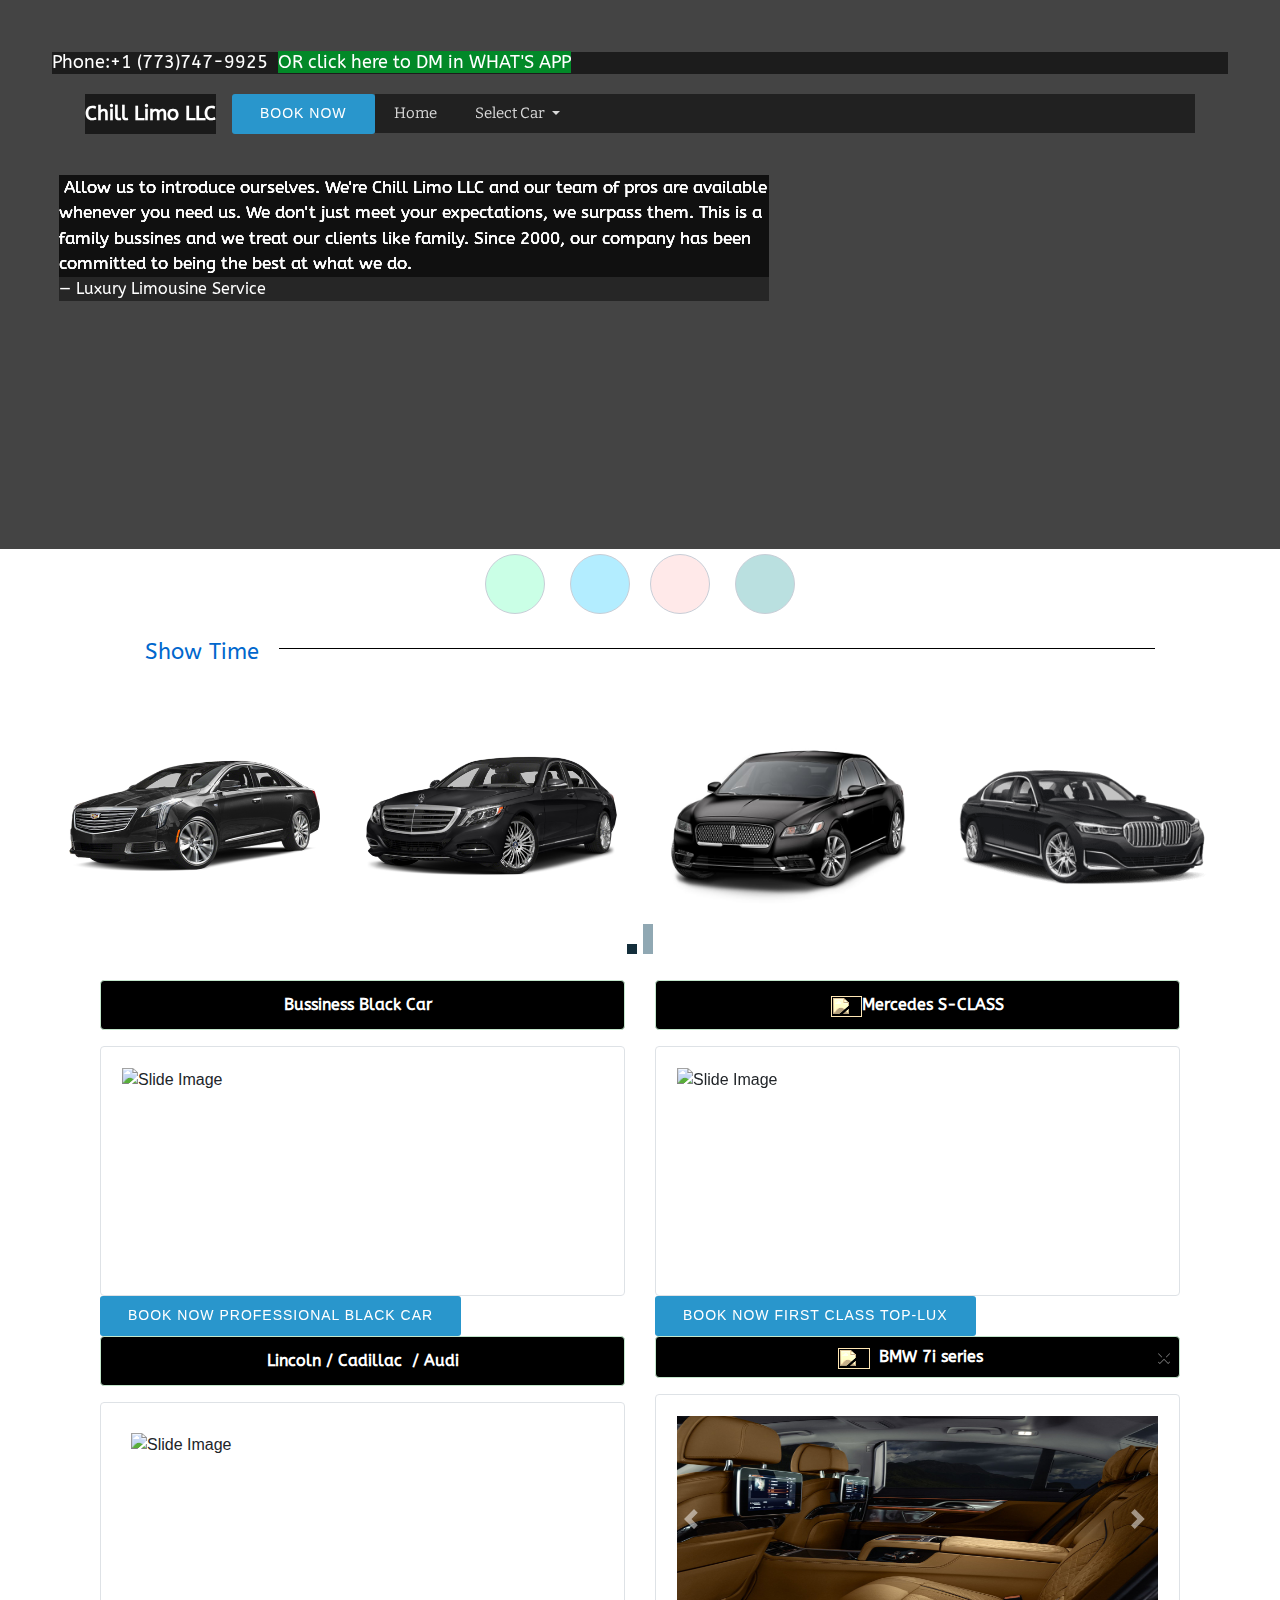
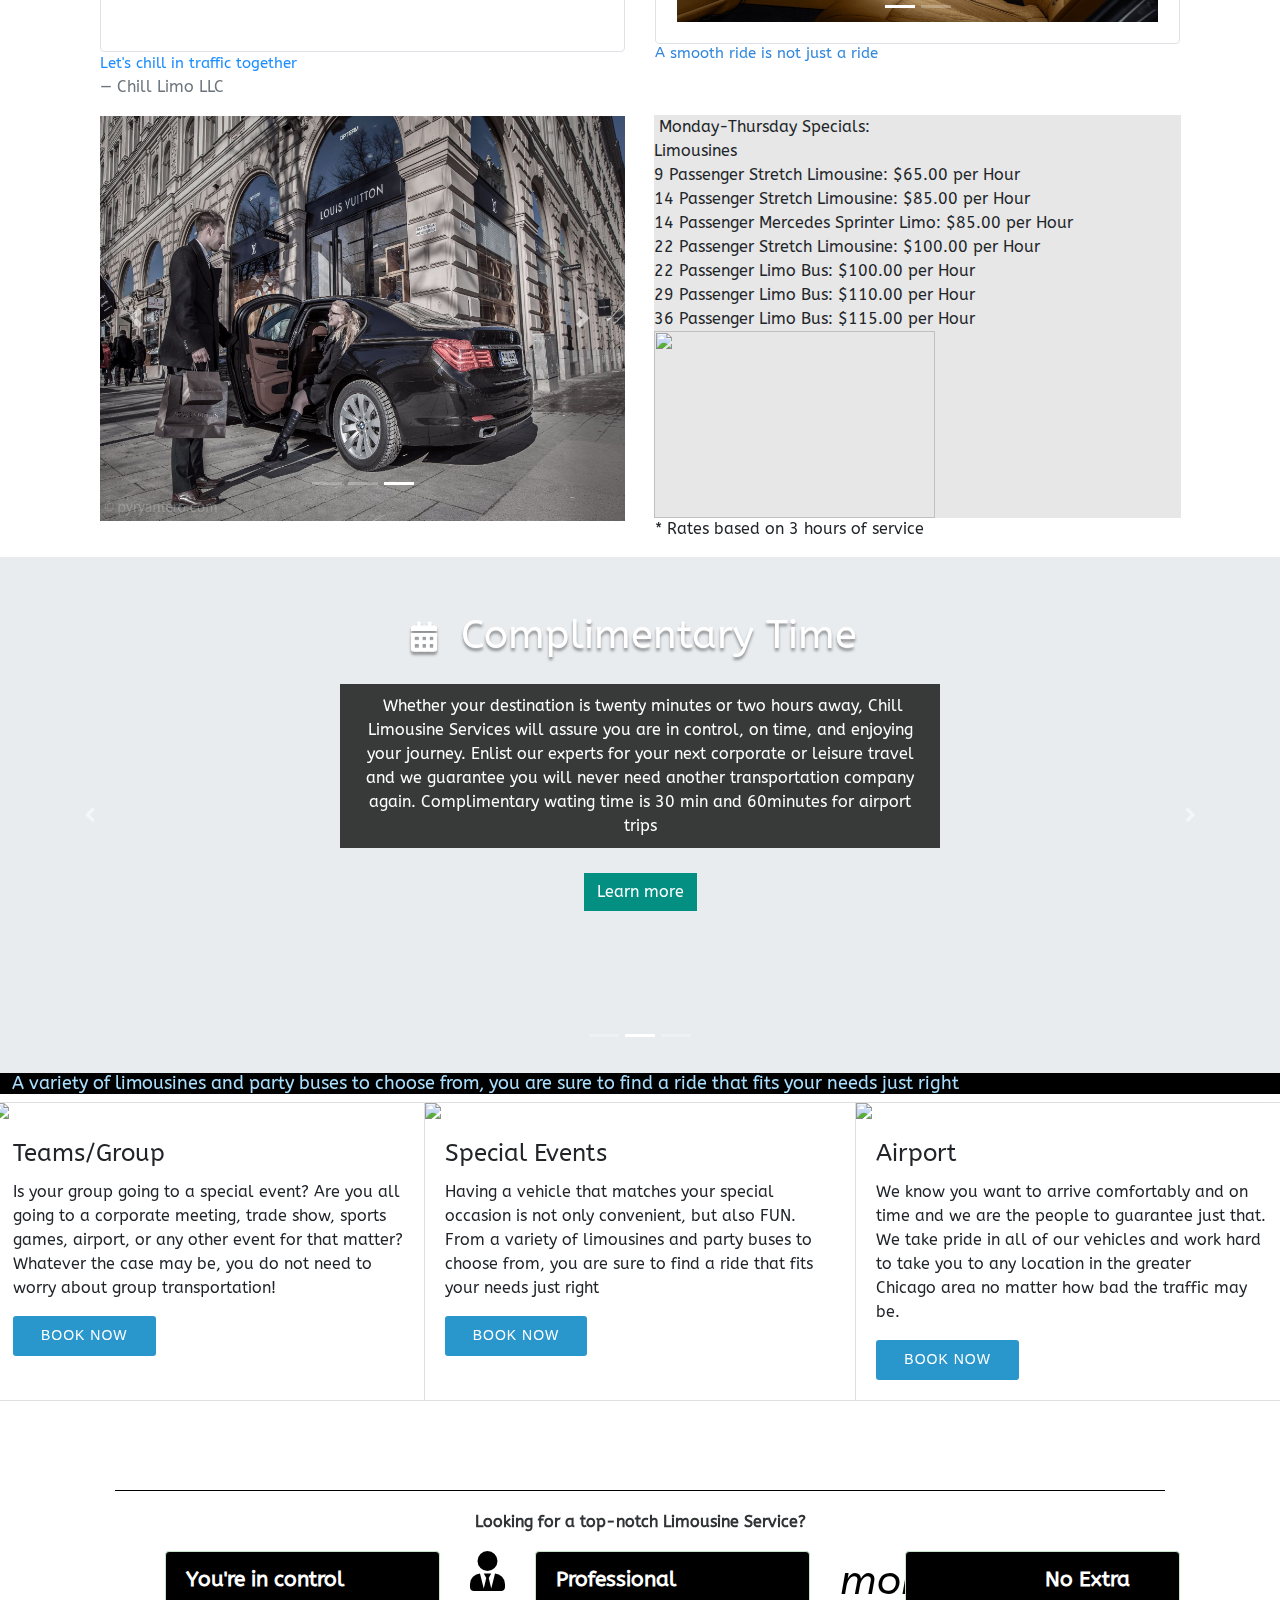
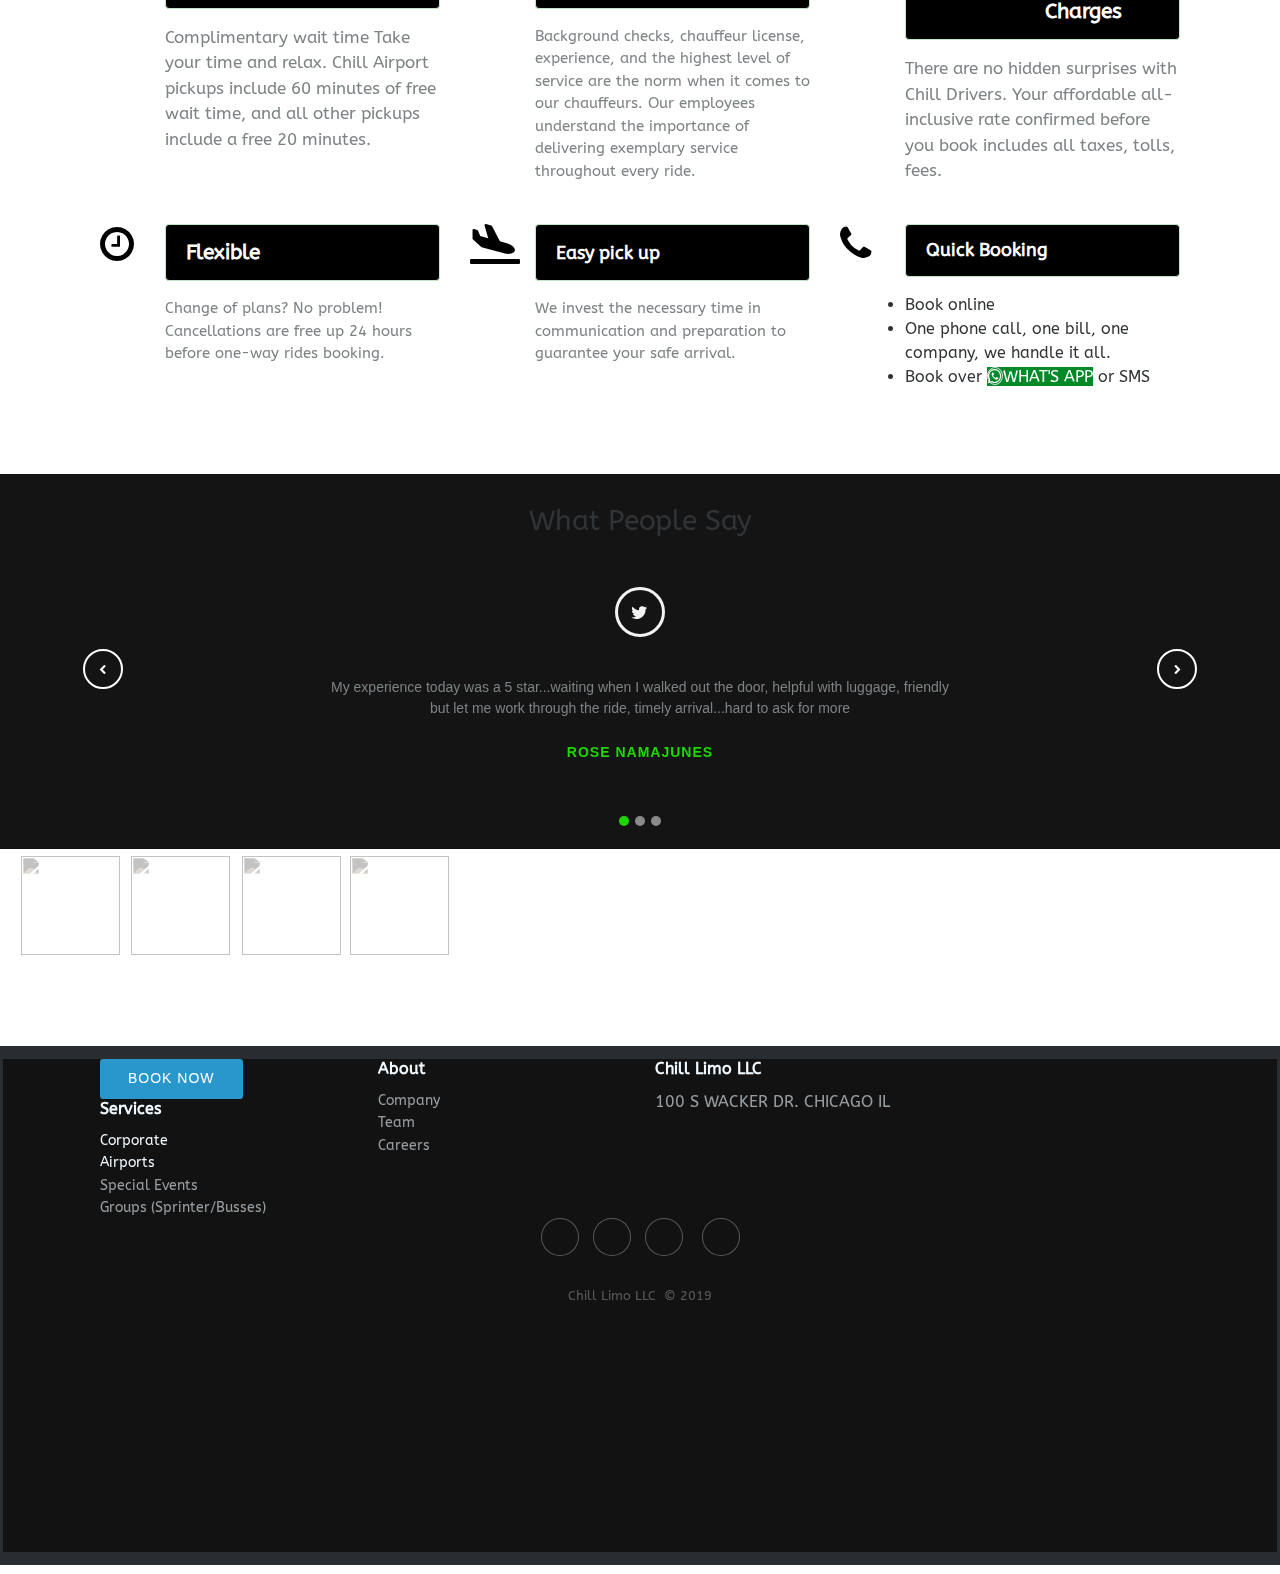
==== commit 032c5171: "Add files via upload" ====
--- a/index.html
+++ b/index.html
@@ -98,7 +98,7 @@
         </div>
         <!-- Start: CARSLIDER --><!--*-*-*-*-*-*-*-*-*-*- BOOTSTRAP CAROUSEL *-*-*-*-*-*-*-*-*-*-->
 
-		<div id="range_slides_4_columns_carousel" class="carousel slide range_slides_carousel_wrapper swipe_x ps_easeOutCirc" data-ride="carousel" data-duration="2000" data-interval="5000" data-pause="hover">
+		<div id="range_slides_4_columns_carousel" class="carousel slide range_slides_carousel_wrapper swipe_x ps_easeOutCirc" data-ride="carousel" data-duration="1400" data-interval="4000">
 
 			<!--========= Indicators =========-->
 			<ol class="carousel-indicators range_slides_carousel_indicators">
@@ -258,9 +258,7 @@
     <div>
         <div class="container">
             <div class="row">
-                <div class="col-md-12">
-                    <h1 style="font-size: 18px;font-family: ABeeZee, sans-serif;background-color: #000000;color: rgb(170,224,255);">A variety of limousines and party buses to choose from, you are sure to find a ride that fits your needs just right</h1>
-                </div>
+                <div class="col-md-12"></div>
             </div>
             <div class="row">
                 <div class="col-md-6">
@@ -334,6 +332,7 @@
         <!-- End: Carousel Hero -->
     </section>
     <!-- End: best carousel slide -->
+    <h1 style="font-size: 18px;font-family: ABeeZee, sans-serif;background-color: #000000;color: rgb(170,224,255);">&nbsp; &nbsp; A variety of limousines and party buses to choose from, you are sure to find a ride that fits your needs just right</h1>
     <div class="card-group">
         <div class="card"><img class="card-img-top w-100 d-block" src="/assets/img/photo-1509749837427-ac94a2553d0e.jpeg?h=4ccced9cef147db421563894424de6a2">
             <div class="card-body" style="font-family: ABeeZee, sans-serif;">
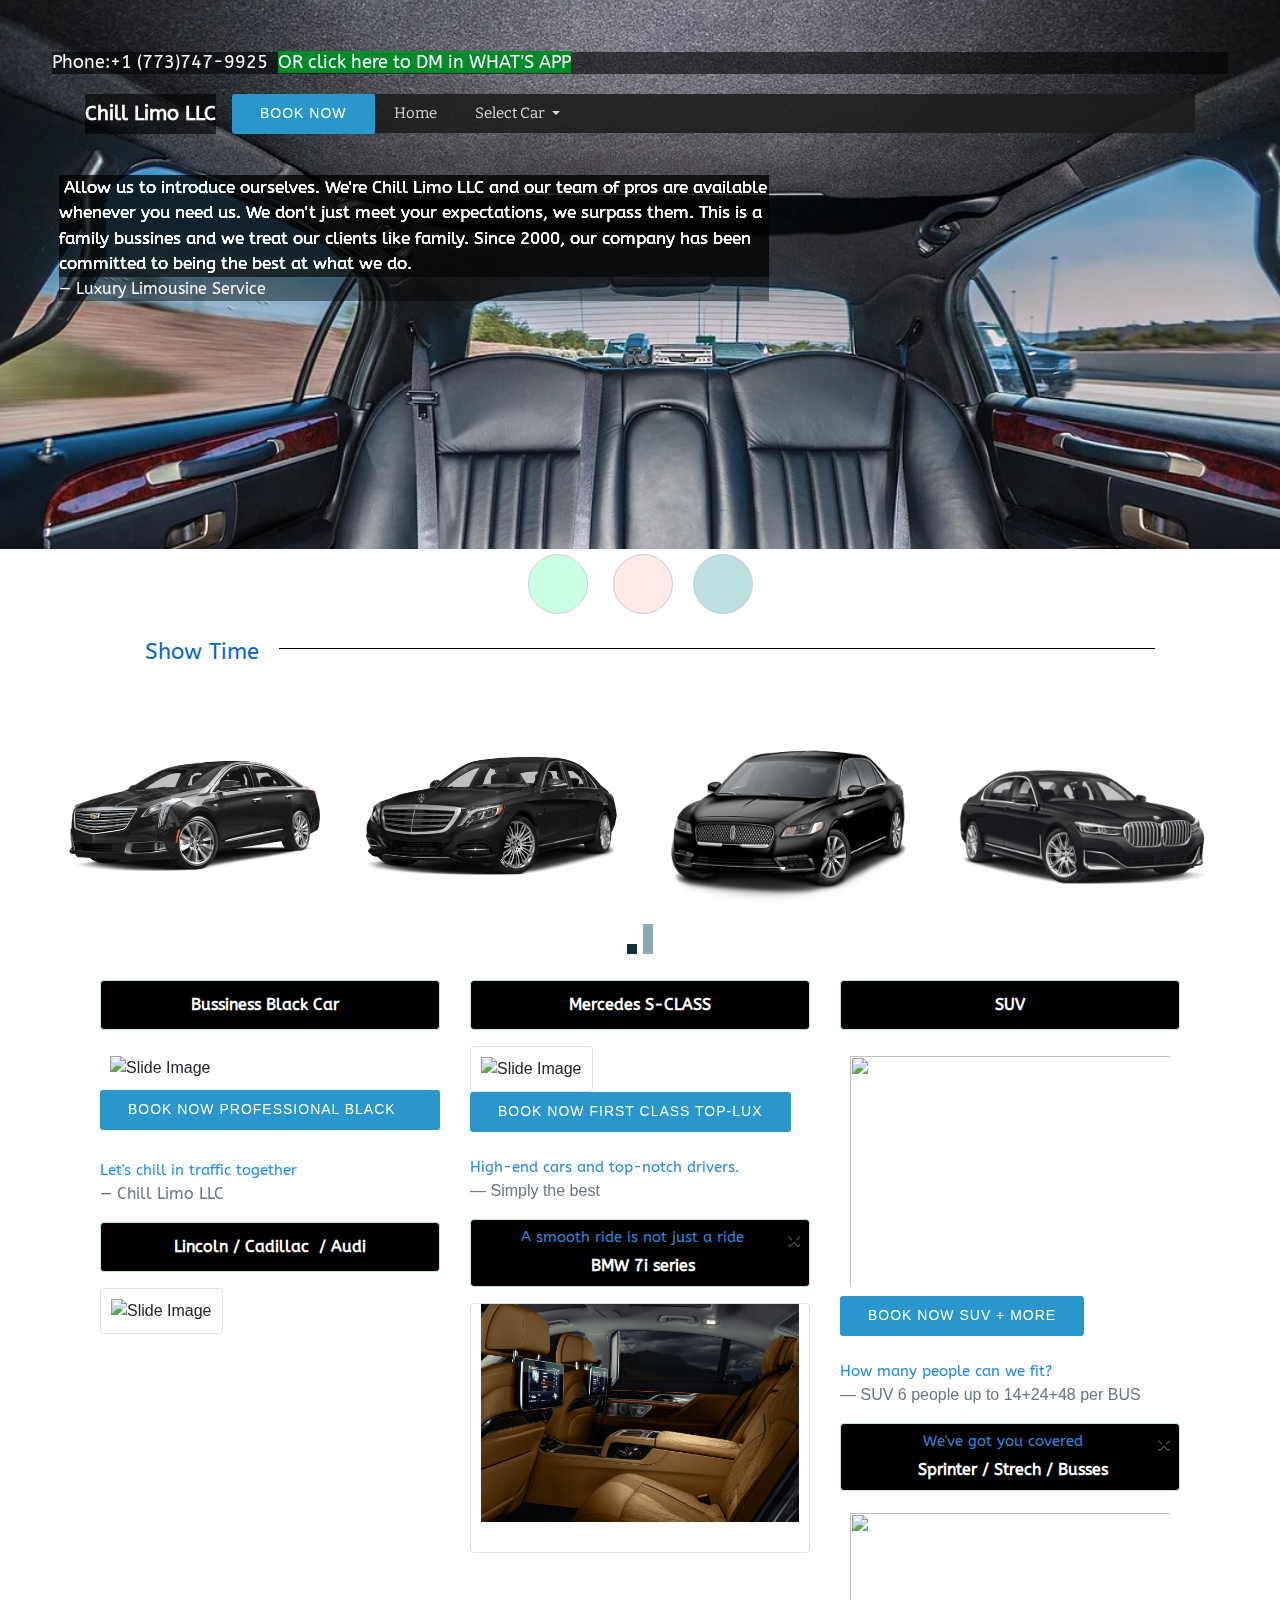
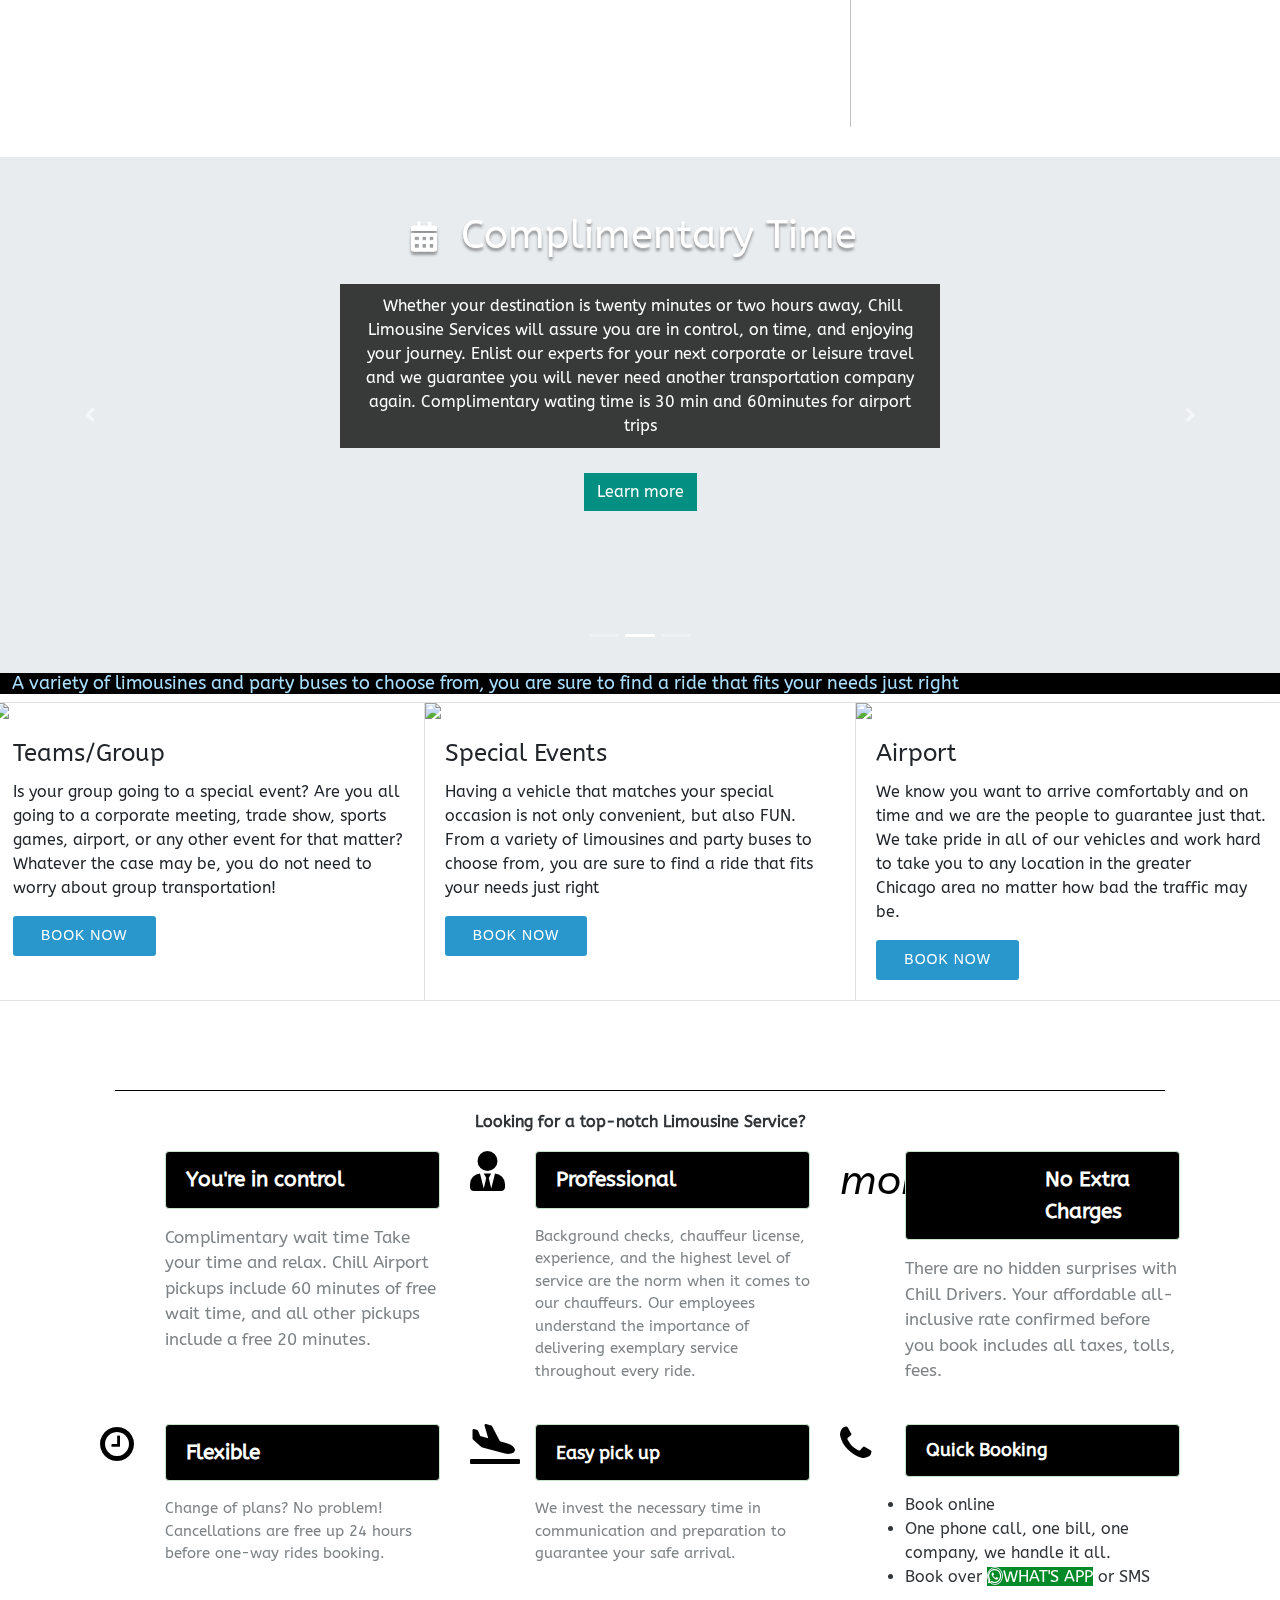
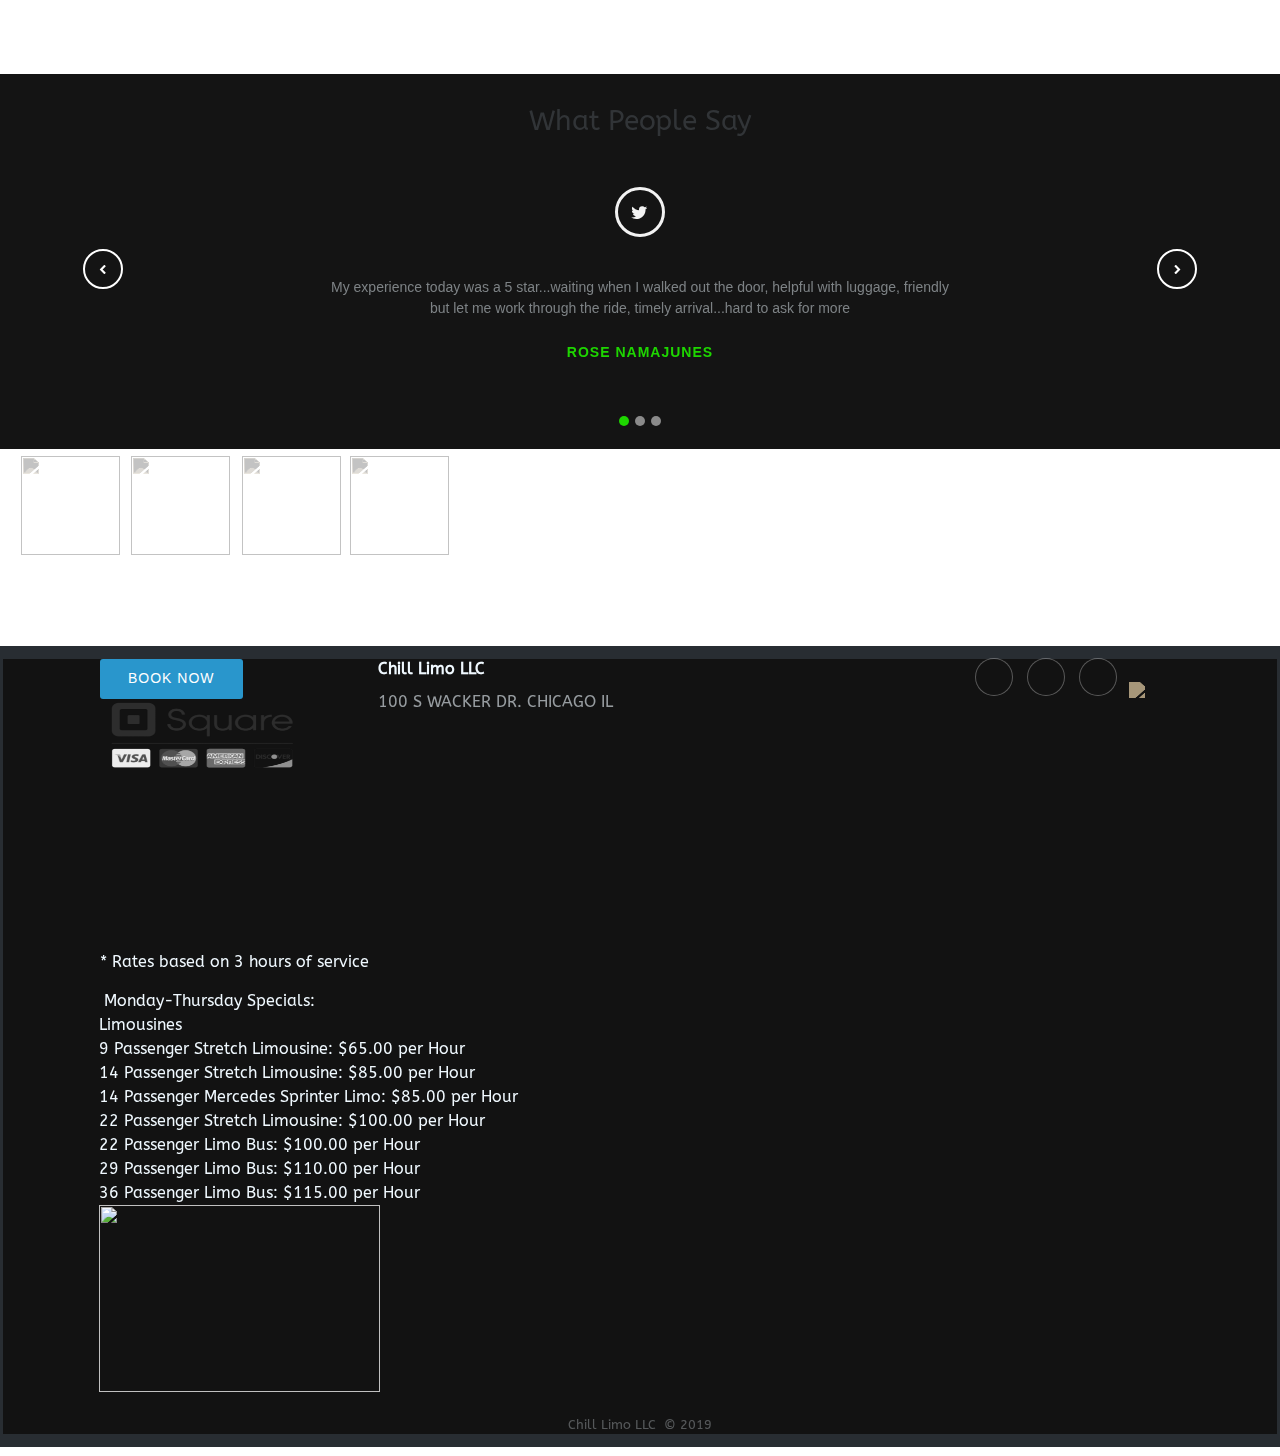
==== commit 2892a99c: "Add files via upload" ====
--- a/index.html
+++ b/index.html
@@ -49,10 +49,10 @@
 </div>
     <!-- Start: Header Dark -->
     <div>
-        <div data-bs-parallax-bg="true" class="header-dark" style="background-image: url(&quot;/assets/img/LIMOINTERIOR.png?h=ef313ac953c8d727c6d751e131d6b3f8&quot;);font-family: ABeeZee, sans-serif;padding: 60px;height: 100%;width: 100%;">
+        <div data-bs-parallax-bg="true" class="header-dark" style="background-image: url(&quot;/assets/img/LIMOINTERIOR.jpg?h=43a5ab965d6315cabda751db2e99cc7f&quot;);font-family: ABeeZee, sans-serif;padding: 60px;height: 100%;width: 100%;">
             <h1 class="bounce animated" style="font-size: 18px;background-color: rgba(0,0,0,0.58);color: rgb(255,255,255);">Phone:+1 (773)747-9925&nbsp;&nbsp;<a href="https://api.whatsapp.com/send?phone=17737479925" style="background-color: #028928;color: rgb(255,255,255);">OR click here to DM in WHAT'S APP</a>&nbsp;</h1>
             <nav class="navbar navbar-dark navbar-expand-md navigation-clean-search">
-                <div class="container"><a class="navbar-brand" style="font-family: ABeeZee, sans-serif;background-color: rgba(0,0,0,0.61);" href="#">Chill Limo LLC</a><div><!-- Start Square Appointments Embed code --><a style=" background-color: #2996cc; color: white; height: 40px; text-transform: uppercase; font-family: 'Square Market', 'helvetica neue', helvetica, arial, sans-serif; letter-spacing: 1px; line-height: 38px; padding: 0 28px; border-radius: 3px; font-weight: 500; font-size: 14px; cursor: pointer; display: inline-block; " href="https://squareup.com/appointments/buyer/widget/36e9x3z62wsy02/6PJZCQR1G3JHE">Book NOW</a><!-- End Square Appointments Embed code --></div>
+                <div class="container"><a class="navbar-brand" style="font-family: ABeeZee, sans-serif;background-color: rgba(0,0,0,0.61);" href="#">Chill Limo LLC</a><div><!-- Start Square Appointments Embed code --><a style=" background-color: #2996cc; color: white; height: 40px; text-transform: uppercase; font-family: 'Square Market', 'helvetica neue', helvetica, arial, sans-serif; letter-spacing: 1px; line-height: 38px; padding: 0 28px; border-radius: 3px; font-weight: 500; font-size: 14px; cursor: pointer; display: inline-block; " href="https://squareup.com/appointments/book/6WJM3068CYQ22">Book NOW</a><!-- End Square Appointments Embed code --></div>
                     <div class="collapse navbar-collapse" id="navcol-1" style="background-color: rgba(27,27,27,0.87);font-family: Bitter, serif;font-size: 15px;">
                         <ul class="nav navbar-nav">
                             <li class="nav-item" role="presentation"><a class="nav-link" href="#">Home</a></li>
@@ -86,10 +86,7 @@
     <!-- Start: Social Icons -->
     <div class="social-icons" style="height: 10px;padding: 5px;font-family: ABeeZee, sans-serif;margin: 0px;width: auto;"><a class="visible" href="https://api.whatsapp.com/send?phone=17737479925"><i class="icon ion-email-unread" data-aos="slide-right" data-aos-duration="1500" data-aos-delay="500" style="width: 60px;height: 60px;background-color: #caffe6;"></i></a>
         <a
-            href="#"><i class="icon ion-social-facebook" data-aos="zoom-in" data-aos-duration="1000" data-aos-delay="300" style="width: 60px;height: 60px;background-color: #b3edff;"></i></a><a href="#"><i class="icon ion-social-instagram-outline" data-aos="zoom-in" data-aos-duration="1000" data-aos-delay="300" style="width: 60px;height: 60px;background-color: #ffe9e9;"></i></a>
-            <a
-                href="#"><i class="icon ion-social-linkedin-outline" data-aos="slide-left" data-aos-duration="1500" data-aos-delay="500" style="width: 60px;height: 60px;background-color: #bae0e0;"></i></a>
-    </div>
+            href="#"></a><a href="#"><i class="icon ion-social-instagram-outline" data-aos="zoom-in" data-aos-duration="1000" data-aos-delay="300" style="width: 60px;height: 60px;background-color: #ffe9e9;"></i></a><a href="#"><i class="icon ion-social-linkedin-outline" data-aos="slide-left" data-aos-duration="1500" data-aos-delay="500" style="width: 60px;height: 60px;background-color: #bae0e0;"></i></a></div>
     <!-- End: Social Icons -->
     <!-- Start: 1 Row 2 Columns -->
     <div style="background-color: rgba(255,255,255,0.95);">
@@ -137,7 +134,7 @@
 							<a href="#"><img src="/assets/img/SUVNAViGaTOR.jpeg?h=33e0ba06992ea5e1feaa31622af521db" alt="slider 06"></a>
 						</div>
 						<div class="col-3 col-sm-3 col-md-3 range_slides_item_image">
-							<a href="#"><img src="/assets/img/1ROLSROYS.jpeg?h=0da609e0d2735778fcd4557370a1cae8" alt="slider 07"></a>
+							<a href="#"><img src="/assets/img/busprinter.jpeg?h=4fa5dbd684262f0888be47f18cd796af" alt="slider 07"></a>
 						</div>
 						<div class="col-3 col-sm-3 col-md-3 range_slides_item_image">
 							<a href="#"><img src="/assets/img/MKTLIMO.jpeg?h=8462dbaefce0904907965ac07f435290" alt="slider 08"></a>
@@ -164,133 +161,45 @@
 
 
         <!-- End: CARSLIDER -->
-        <div class="container">
-            <div class="row">
-                <div class="col-md-6">
-                    <div class="alert alert-success text-center" role="alert" style="background-color: rgb(0,0,0);color: rgb(255,255,255);font-family: ABeeZee, sans-serif;"><span><strong>Bussiness Black Car&nbsp;&nbsp;</strong></span></div>
-                    <div class="carousel slide carousel-fade" data-ride="carousel" data-interval="3333" data-pause="false" id="carousel-2">
-                        <div class="carousel-inner" role="listbox">
-                            <div class="carousel-item"><img class="w-100 d-block" src="/assets/img/airport-transportation-page.jpg?h=4bcea98bcb1bba0e62b9041eaeecd9b4" alt="Slide Image" style="height: 250px;width: 300px;padding: 21px;"></div>
-                            <div class="carousel-item active"><img class="img-thumbnail w-100 d-block" src="/assets/img/index.jpeg?h=c135060839d4fc3605136a1a3653de64" alt="Slide Image" style="height: 250px;width: 300px;padding: 21px;"></div>
-                        </div>
-                        <div>
-                            <!-- Start: Previous --><a class="carousel-control-prev" href="#carousel-2" role="button" data-slide="prev"><span class="carousel-control-prev-icon"></span><span class="sr-only">Previous</span></a>
-                            <!-- End: Previous -->
-                            <!-- Start: Next --><a class="carousel-control-next" href="#carousel-2" role="button" data-slide="next"><span class="carousel-control-next-icon"></span><span class="sr-only">Next</span></a>
-                            <!-- End: Next -->
-                        </div>
-                        <ol class="carousel-indicators">
-                            <li data-target="#carousel-2" data-slide-to="0"></li>
-                            <li data-target="#carousel-2" data-slide-to="1" class="active"></li>
-                        </ol>
-                    </div><div><!-- Start Square Appointments Embed code --><a style=" background-color: #2996cc; color: white; height: 40px; text-transform: uppercase; font-family: 'Square Market', 'helvetica neue', helvetica, arial, sans-serif; letter-spacing: 1px; line-height: 38px; padding: 0 28px; border-radius: 3px; font-weight: 500; font-size: 14px; cursor: pointer; display: inline-block; " href="https://squareup.com/appointments/buyer/widget/36e9x3z62wsy02/6PJZCQR1G3JHE">Book NOW PROFESSIONAL BLACK CAR</a><!-- End Square Appointments Embed code --></div>
-                    <div class="alert alert-success text-center" role="alert" style="background-color: rgb(0,0,0);color: rgb(255,255,255);font-family: ABeeZee, sans-serif;"><span><strong>Lincoln / Cadillac&nbsp; / Audi</strong></span></div>
-                    <div class="carousel slide carousel-fade" data-ride="carousel" data-interval="3593" data-pause="false" id="carousel-2">
-                        <div class="carousel-inner" role="listbox">
-                            <div class="carousel-item"><img class="w-100 d-block" src="/assets/img/mercedesclientuha.jpg?h=75a8e1fefbf0af2b4b20bac5d9fdf5ab" alt="Slide Image" style="height: 250px;width: 300px;padding: 21px;"></div>
-                            <div class="carousel-item active"><img class="img-thumbnail w-100 d-block" src="/assets/img/prom-1-1024x855.jpg?h=c6a70ec9c9775611a7295c889db3895f" alt="Slide Image" style="height: 250px;width: 300px;margin: 0;padding: 30px;"></div>
-                        </div>
-                        <div>
-                            <!-- Start: Previous --><a class="carousel-control-prev" href="#carousel-2" role="button" data-slide="prev"><span class="carousel-control-prev-icon"></span><span class="sr-only">Previous</span></a>
-                            <!-- End: Previous -->
-                            <!-- Start: Next --><a class="carousel-control-next" href="#carousel-2" role="button" data-slide="next"><span class="carousel-control-next-icon"></span><span class="sr-only">Next</span></a>
-                            <!-- End: Next -->
-                        </div>
-                        <ol class="carousel-indicators">
-                            <li data-target="#carousel-2" data-slide-to="0"></li>
-                            <li data-target="#carousel-2" data-slide-to="1" class="active"></li>
-                        </ol>
-                    </div>
-                    <blockquote class="blockquote">
-                        <p class="mb-0" style="font-family: ABeeZee, sans-serif;font-size: 15px;color: rgb(25,140,255);">Let's chill in traffic together</p>
-                        <footer class="blockquote-footer" style="font-family: ABeeZee, sans-serif;">Chill Limo LLC</footer>
-                    </blockquote>
-                </div>
-                <div class="col-md-6">
-                    <div class="alert alert-success text-center" role="alert" style="color: rgb(255,255,255);font-family: ABeeZee, sans-serif;background-color: rgb(0,0,0);"><img data-aos="fade-up" data-aos-duration="600" src="/assets/img/mercedes_logos_PNG3.png?h=4ae460d55c9c409ae3be9292e1953755" style="width: 31px;filter: sepia(100%);opacity: 1;height: 21px;"><span><strong>Mercedes S-CLASS</strong></span></div>
-                    <div class="carousel slide carousel-fade"
-                        data-ride="carousel" data-interval="3473" data-pause="false" id="carousel-2">
-                        <div class="carousel-inner" role="listbox">
-                            <div class="carousel-item active"><img class="img-thumbnail w-100 d-block" src="/assets/img/chauffer.jpg?h=0620f4450eb8d48a0304d67715526f7d" alt="Slide Image" style="height: 250px;width: 300px;padding: 21px;"></div>
-                            <div class="carousel-item"><img class="w-100 d-block" src="/assets/img/maybach.jpeg?h=627fa1d79d48e4e796fdaac1c3d10738" alt="Slide Image" style="height: 250px;width: 300px;padding: 21px;"></div>
-                        </div>
-                        <div>
-                            <!-- Start: Previous --><a class="carousel-control-prev" href="#carousel-2" role="button" data-slide="prev"><span class="carousel-control-prev-icon"></span><span class="sr-only">Previous</span></a>
-                            <!-- End: Previous -->
-                            <!-- Start: Next --><a class="carousel-control-next" href="#carousel-2" role="button" data-slide="next"><span class="carousel-control-next-icon"></span><span class="sr-only">Next</span></a>
-                            <!-- End: Next -->
-                        </div>
-                        <ol class="carousel-indicators">
-                            <li data-target="#carousel-2" data-slide-to="0" class="active"></li>
-                            <li data-target="#carousel-2" data-slide-to="1"></li>
-                        </ol>
-                    </div><div><!-- Start Square Appointments Embed code --><a style=" background-color: #2996cc; color: white; height: 40px; text-transform: uppercase; font-family: 'Square Market', 'helvetica neue', helvetica, arial, sans-serif; letter-spacing: 1px; line-height: 38px; padding: 0 28px; border-radius: 3px; font-weight: 500; font-size: 14px; cursor: pointer; display: inline-block; " href="https://squareup.com/appointments/buyer/widget/36e9x3z62wsy02/6PJZCQR1G3JHE">Book NOW FiRST CLASS TOP-LUX</a><!-- End Square Appointments Embed code --></div>
-                    <div class="alert alert-success text-center" role="alert" style="background-color: rgb(0,0,0);color: rgb(255,255,255);padding: 8px;"><button type="button" class="close" data-dismiss="alert" aria-label="Close"><span aria-hidden="true">×</span></button><img data-aos="fade-up" data-aos-duration="600" src="/assets/img/BMW-logo-2000-2048x2048.png?h=3ae2285863419a4c04737b7e4169c9c9" style="width: 32px;height: 21px;filter: saturate(0%) sepia(100%);opacity: 1;">
-                        <span
-                            style="font-family: ABeeZee, sans-serif;"><strong>&nbsp;BMW 7i series</strong><br></span>
-                    </div>
-                    <div class="carousel slide carousel-fade" data-ride="carousel" data-interval="3733" data-pause="false" id="carousel-2">
-                        <div class="carousel-inner" role="listbox">
-                            <div class="carousel-item active"><img class="img-thumbnail w-100 d-block" src="/assets/img/BMW-7FL-10.jpg?h=00cf6eb02929cd552f45021d5bd8725c" alt="Slide Image" style="height: 250px;width: 300px;padding: 21px;"></div>
-                            <div class="carousel-item"><img class="w-100 d-block" src="/assets/img/micabmw.jpg?h=58104f7dccaa568636e2452174d1f6bf" alt="Slide Image" style="height: 250px;width: 300px;padding: 21px;"></div>
-                        </div>
-                        <div>
-                            <!-- Start: Previous --><a class="carousel-control-prev" href="#carousel-2" role="button" data-slide="prev"><span class="carousel-control-prev-icon"></span><span class="sr-only">Previous</span></a>
-                            <!-- End: Previous -->
-                            <!-- Start: Next --><a class="carousel-control-next" href="#carousel-2" role="button" data-slide="next"><span class="carousel-control-next-icon"></span><span class="sr-only">Next</span></a>
-                            <!-- End: Next -->
-                        </div>
-                        <ol class="carousel-indicators">
-                            <li data-target="#carousel-2" data-slide-to="0" class="active"></li>
-                            <li data-target="#carousel-2" data-slide-to="1"></li>
-                        </ol>
-                    </div>
-                    <h1 style="font-size: 15px;font-family: ABeeZee, sans-serif;color: rgb(50,135,221);">A smooth ride is not just a ride</h1>
-                </div>
-            </div>
-        </div>
-    </div>
-    <!-- End: 1 Row 2 Columns -->
-    <!-- Start: 1 Row 2 Columns -->
-    <div></div>
-    <!-- End: 1 Row 2 Columns -->
-    <!-- Start: 2 Rows 1+2 Columns -->
+    </div>
+    <!-- End: 1 Row 2 Columns -->
+    <!-- Start: 1 Row 3 Columns -->
     <div>
         <div class="container">
             <div class="row">
-                <div class="col-md-12"></div>
-            </div>
-            <div class="row">
-                <div class="col-md-6">
-                    <div class="carousel slide carousel-fade" data-ride="carousel" data-interval="4444" data-pause="false" id="carousel-3">
-                        <div class="carousel-inner" role="listbox">
-                            <div class="carousel-item"><img class="w-100 d-block" src="/assets/img/Stars-Limousine-Los-Angeles-California-8.jpg?h=dc0757be7a9a59086724cf86881e6262" alt="Slide Image" style="height: 416px;"></div>
-                            <div class="carousel-item"><img class="w-100 d-block" src="/assets/img/photo-1507679799987-c73779587ccf.jpeg?h=38833e736caf1adc848c709c0a79f515" alt="Slide Image" style="height: 398px;"></div>
-                            <div class="carousel-item active"><img class="w-100 d-block" src="/assets/img/helsinki_limo_contact_us.jpg?h=67e9143d737eeb0eac99ae4220a2f279" alt="Chill LImo LLC Transportation Service Chicago , Mercedes BMW" style="height: 405px;"></div>
-                        </div>
-                        <div>
-                            <!-- Start: Previous --><a class="carousel-control-prev" href="#carousel-3" role="button" data-slide="prev"><span class="carousel-control-prev-icon"></span><span class="sr-only">Previous</span></a>
-                            <!-- End: Previous -->
-                            <!-- Start: Next --><a class="carousel-control-next" href="#carousel-3" role="button" data-slide="next"><span class="carousel-control-next-icon"></span><span class="sr-only">Next</span></a>
-                            <!-- End: Next -->
-                        </div>
-                        <ol class="carousel-indicators">
-                            <li data-target="#carousel-3" data-slide-to="0"></li>
-                            <li data-target="#carousel-3" data-slide-to="1"></li>
-                            <li data-target="#carousel-3" data-slide-to="2" class="active"></li>
-                        </ol>
-                    </div>
-                </div>
-                <div class="col-md-6">
-                    <p style="font-family: ABeeZee, sans-serif;background-color: #e7e7e7;margin: -1px;">&nbsp;Monday-Thursday Specials:<br>Limousines<br>9 Passenger Stretch Limousine: $65.00 per Hour<br>14 Passenger Stretch Limousine: $85.00 per Hour<br>14 Passenger Mercedes Sprinter Limo: $85.00 per Hour<br>22 Passenger Stretch Limousine:
-                        $100.00 per Hour<br>22 Passenger Limo Bus: $100.00 per Hour<br>29 Passenger Limo Bus: $110.00 per Hour<br>36 Passenger Limo Bus: $115.00 per Hour<img data-aos="slide-right" data-aos-duration="1000" data-aos-delay="300" src="/assets/img/sprinterpng.png?h=b89cbdbc3e986b4b03b7136d498f0296"
-                            style="width: 281px;height: 187px;"></p>
-                    <p style="font-family: ABeeZee, sans-serif;">* Rates based on 3 hours of service</p>
-                </div>
-            </div>
-        </div>
-    </div>
-    <!-- End: 2 Rows 1+2 Columns -->
+                <div class="col-md-4">
+                    <div class="alert alert-success text-center" role="alert" style="background-color: rgb(0,0,0);color: rgb(255,255,255);font-family: ABeeZee, sans-serif;"><span><strong>Bussiness Black Car&nbsp;&nbsp;</strong></span></div><img class="img-fluid" src="/assets/img/index.jpeg?h=c135060839d4fc3605136a1a3653de64" alt="Slide Image" style="height: 250px;width: 350px;padding: 10px;"><div><!-- Start Square Appointments Embed code --><a style=" background-color: #2996cc; color: white; height: 40px; text-transform: uppercase; font-family: 'Square Market', 'helvetica neue', helvetica, arial, sans-serif; letter-spacing: 1px; line-height: 38px; padding: 0 28px; border-radius: 3px; font-weight: 500; font-size: 14px; cursor: pointer; display: inline-block; " href="https://squareup.com/appointments/book/6WJM3068CYQ22">Book NOW PROFESSIONAL BLACK CAR</a><!-- End Square Appointments Embed code --></div>
+                    <blockquote
+                        class="blockquote">
+                        <p class="mb-0" style="font-family: ABeeZee, sans-serif;font-size: 15px;color: rgb(25,140,255);">Let's chill in traffic together</p>
+                        <footer class="blockquote-footer" style="font-family: ABeeZee, sans-serif;">Chill Limo LLC</footer>
+                        </blockquote>
+                        <div class="alert alert-success text-center" role="alert" style="background-color: rgb(0,0,0);color: rgb(255,255,255);font-family: ABeeZee, sans-serif;"><span><strong>Lincoln / Cadillac&nbsp; / Audi</strong></span></div><img class="img-thumbnail img-fluid" src="/assets/img/prom-1-1024x855.jpg?h=c6a70ec9c9775611a7295c889db3895f" alt="Slide Image" style="height: 250px;width: 350px;margin: 0;padding: 10px;" loading="lazy"></div>
+                <div
+                    class="col-md-4">
+                    <div class="alert alert-success text-center" role="alert" style="color: rgb(255,255,255);font-family: ABeeZee, sans-serif;background-color: rgb(0,0,0);"><span><strong>Mercedes S-CLASS</strong></span></div><img class="img-thumbnail img-fluid" src="/assets/img/chauffer.jpg?h=0620f4450eb8d48a0304d67715526f7d" alt="Slide Image" style="height: 250px;width: 350px;padding: 10px;"><div><!-- Start Square Appointments Embed code --><a style=" background-color: #2996cc; color: white; height: 40px; text-transform: uppercase; font-family: 'Square Market', 'helvetica neue', helvetica, arial, sans-serif; letter-spacing: 1px; line-height: 38px; padding: 0 28px; border-radius: 3px; font-weight: 500; font-size: 14px; cursor: pointer; display: inline-block; " href="https://squareup.com/appointments/book/6WJM3068CYQ22">Book NOW FiRST CLASS TOP-LUX</a><!-- End Square Appointments Embed code --></div>
+<br><span></span>
+                    <blockquote
+                        class="blockquote">
+                        <p class="mb-0" style="font-size: 15px;color: rgb(38,134,231);font-family: ABeeZee, sans-serif;">High-end cars and top-notch drivers.</p>
+                        <footer class="blockquote-footer">Simply the best</footer>
+                        </blockquote>
+                        <div class="alert alert-success text-center" role="alert" style="background-color: rgb(0,0,0);color: rgb(255,255,255);padding: 8px;"><button type="button" class="close" data-dismiss="alert" aria-label="Close"><span aria-hidden="true">×</span></button>
+                            <h1 style="font-size: 15px;font-family: ABeeZee, sans-serif;color: rgb(50,135,221);">A smooth ride is not just a ride</h1><span style="font-family: ABeeZee, sans-serif;"><strong>&nbsp;BMW 7i series</strong><br></span></div><img class="img-thumbnail img-fluid" src="/assets/img/BMW-7FL-10.jpg?h=00cf6eb02929cd552f45021d5bd8725c" alt="Slide Image" style="height: 250px;width: 350px;padding: 10px;padding-top: 0;padding-bottom: 30px;"
+                            loading="lazy"></div>
+            <div class="col-md-4">
+                <div class="alert alert-success text-center" role="alert" style="color: rgb(255,255,255);font-family: ABeeZee, sans-serif;background-color: rgb(0,0,0);"><span><strong>SUV</strong></span></div><img class="img-fluid" src="/assets/img/12.jpeg?h=6761be71bc0b43c2f887d986cddcd561" style="width: 350px;height: 250px;padding: 10px;"><div><!-- Start Square Appointments Embed code --><a style=" background-color: #2996cc; color: white; height: 40px; text-transform: uppercase; font-family: 'Square Market', 'helvetica neue', helvetica, arial, sans-serif; letter-spacing: 1px; line-height: 38px; padding: 0 28px; border-radius: 3px; font-weight: 500; font-size: 14px; cursor: pointer; display: inline-block; " href="https://squareup.com/appointments/book/6WJM3068CYQ22">Book NOW SUV + more    </a><!-- End Square Appointments Embed code --></div>
+<br>
+                <blockquote class="blockquote">
+                    <p class="mb-0" style="font-size: 15px;color: rgb(26,134,241);font-family: ABeeZee, sans-serif;">How many people can we fit?</p>
+                    <footer class="blockquote-footer">SUV 6 people up to 14+24+48 per BUS</footer>
+                </blockquote>
+                <div class="alert alert-success text-center" role="alert" style="background-color: rgb(0,0,0);color: rgb(255,255,255);padding: 8px;"><button type="button" class="close" data-dismiss="alert" aria-label="Close"><span aria-hidden="true">×</span></button>
+                    <h1 style="font-size: 15px;font-family: ABeeZee, sans-serif;color: rgb(50,135,221);">We've got you covered</h1><span style="font-family: ABeeZee, sans-serif;"><strong>&nbsp;Sprinter / Strech / Busses</strong><br></span></div><img class="img-fluid" src="/assets/img/Stars-Limousine-Los-Angeles-California-8.jpg?h=dc0757be7a9a59086724cf86881e6262" style="width: 350px;height: 250px;padding: 10px;padding-top: 6px;padding-bottom: 30px;padding-right: 10px;"></div>
+        </div>
+    </div>
+    </div>
+    <!-- End: 1 Row 3 Columns -->
     <!-- Start: best carousel slide -->
     <section id="carousel">
         <!-- Start: Carousel Hero -->
@@ -334,21 +243,21 @@
     <!-- End: best carousel slide -->
     <h1 style="font-size: 18px;font-family: ABeeZee, sans-serif;background-color: #000000;color: rgb(170,224,255);">&nbsp; &nbsp; A variety of limousines and party buses to choose from, you are sure to find a ride that fits your needs just right</h1>
     <div class="card-group">
-        <div class="card"><img class="card-img-top w-100 d-block" src="/assets/img/photo-1509749837427-ac94a2553d0e.jpeg?h=4ccced9cef147db421563894424de6a2">
+        <div class="card"><img class="card-img-top w-100 d-block" src="/assets/img/photo-1509749837427-ac94a2553d0e.jpeg?h=4ccced9cef147db421563894424de6a2" loading="lazy">
             <div class="card-body" style="font-family: ABeeZee, sans-serif;">
                 <h4 class="card-title">Teams/Group</h4>
-                <p class="card-text">Is your group going to a special event? Are you all going to a corporate meeting, trade show, sports games, airport, or any other event for that matter? Whatever the case may be, you do not need to worry about group transportation!</p><div><!-- Start Square Appointments Embed code --><a style=" background-color: #2996cc; color: white; height: 40px; text-transform: uppercase; font-family: 'Square Market', 'helvetica neue', helvetica, arial, sans-serif; letter-spacing: 1px; line-height: 38px; padding: 0 28px; border-radius: 3px; font-weight: 500; font-size: 14px; cursor: pointer; display: inline-block; " href="https://squareup.com/appointments/buyer/widget/36e9x3z62wsy02/6PJZCQR1G3JHE">Book NOW</a><!-- End Square Appointments Embed code --></div></div>
-        </div>
-        <div class="card"><img class="card-img-top w-100 d-block" src="/assets/img/photo-1507309270028-9121e9937409.jpeg?h=38979cd0bf0c92b668df6ea5fca8778a">
+                <p class="card-text">Is your group going to a special event? Are you all going to a corporate meeting, trade show, sports games, airport, or any other event for that matter? Whatever the case may be, you do not need to worry about group transportation!</p><div><!-- Start Square Appointments Embed code --><a style=" background-color: #2996cc; color: white; height: 40px; text-transform: uppercase; font-family: 'Square Market', 'helvetica neue', helvetica, arial, sans-serif; letter-spacing: 1px; line-height: 38px; padding: 0 28px; border-radius: 3px; font-weight: 500; font-size: 14px; cursor: pointer; display: inline-block; " href="https://squareup.com/appointments/book/6WJM3068CYQ22">Book NOW</a><!-- End Square Appointments Embed code --></div></div>
+        </div>
+        <div class="card"><img class="card-img-top w-100 d-block" src="/assets/img/photo-1507309270028-9121e9937409.jpeg?h=38979cd0bf0c92b668df6ea5fca8778a" loading="lazy">
             <div class="card-body" style="font-family: ABeeZee, sans-serif;">
                 <h4 class="card-title">Special Events</h4>
-                <p class="card-text">Having a vehicle that matches your special occasion is not only convenient, but also&nbsp;FUN. From a variety of limousines and party buses to choose from, you are sure to find a ride that fits your needs just right</p><div><!-- Start Square Appointments Embed code --><a style=" background-color: #2996cc; color: white; height: 40px; text-transform: uppercase; font-family: 'Square Market', 'helvetica neue', helvetica, arial, sans-serif; letter-spacing: 1px; line-height: 38px; padding: 0 28px; border-radius: 3px; font-weight: 500; font-size: 14px; cursor: pointer; display: inline-block; " href="https://squareup.com/appointments/buyer/widget/36e9x3z62wsy02/6PJZCQR1G3JHE">Book NOW</a><!-- End Square Appointments Embed code --></div></div>
-        </div>
-        <div class="card"><img class="card-img-top w-100 d-block" src="/assets/img/photo-1530521954074-e64f6810b32d.jpeg?h=0e1182d701179b4e39cb411057f68781">
+                <p class="card-text">Having a vehicle that matches your special occasion is not only convenient, but also&nbsp;FUN. From a variety of limousines and party buses to choose from, you are sure to find a ride that fits your needs just right</p><div><!-- Start Square Appointments Embed code --><a style=" background-color: #2996cc; color: white; height: 40px; text-transform: uppercase; font-family: 'Square Market', 'helvetica neue', helvetica, arial, sans-serif; letter-spacing: 1px; line-height: 38px; padding: 0 28px; border-radius: 3px; font-weight: 500; font-size: 14px; cursor: pointer; display: inline-block; " href="https://squareup.com/appointments/book/6WJM3068CYQ22">Book NOW</a><!-- End Square Appointments Embed code --></div></div>
+        </div>
+        <div class="card"><img class="card-img-top w-100 d-block" src="/assets/img/photo-1530521954074-e64f6810b32d.jpeg?h=0e1182d701179b4e39cb411057f68781" loading="lazy">
             <div class="card-body" style="font-family: ABeeZee, sans-serif;">
                 <h4 class="card-title">Airport</h4>
                 <p class="card-text">We know you want to arrive comfortably and on time and we are the people to guarantee just that. We take pride in all of our vehicles and work hard to take you to any location in the greater Chicago&nbsp;area no matter how bad the traffic
-                    may be.</p><div><!-- Start Square Appointments Embed code --><a style=" background-color: #2996cc; color: white; height: 40px; text-transform: uppercase; font-family: 'Square Market', 'helvetica neue', helvetica, arial, sans-serif; letter-spacing: 1px; line-height: 38px; padding: 0 28px; border-radius: 3px; font-weight: 500; font-size: 14px; cursor: pointer; display: inline-block; " href="https://squareup.com/appointments/buyer/widget/36e9x3z62wsy02/6PJZCQR1G3JHE">Book NOW</a><!-- End Square Appointments Embed code --></div></div>
+                    may be.</p><div><!-- Start Square Appointments Embed code --><a style=" background-color: #2996cc; color: white; height: 40px; text-transform: uppercase; font-family: 'Square Market', 'helvetica neue', helvetica, arial, sans-serif; letter-spacing: 1px; line-height: 38px; padding: 0 28px; border-radius: 3px; font-weight: 500; font-size: 14px; cursor: pointer; display: inline-block; " href="https://squareup.com/appointments/book/6WJM3068CYQ22">Book NOW</a><!-- End Square Appointments Embed code --></div></div>
         </div>
     </div>
     <!-- Start: Features Clean -->
@@ -511,7 +420,7 @@
     <!-- Start: Parallax Background -->
     <div data-bs-parallax-bg="true" style="height: 199px;background-image: url(&quot;/assets/img/mercedes.jpg?h=3b6d6ffb3e03b3f73726b164cddcf6a8&quot;);background-position: center;background-size: cover;font-family: ABeeZee, sans-serif;">
         <div class="row">
-            <div class="col"><a data-bs-parallax-bg="true" href="#" style="background-color: nonce;padding: 77px;margin: -69px;filter: contrast(200%) grayscale(100%) hue-rotate(360deg) invert(100%) saturate(0%) sepia(100%);opacity: 0.23;"> <img src="/assets/img/marriot.png?h=ba7470757d0cb25972e13a6ffc7b6962" style="width: 99px;height: 99px;margin: 6px;"><img src="/assets/img/four.png?h=931adffbe770bc2e6f418bdc76527602" style="width: 99px;height: 99px;margin: 5px;"><img src="/assets/img/hyatt.png?h=a4a3dcea4aa021a16a77a8f73f625d39" style="width: 99px;height: 99px;margin: 7px;"><img src="/assets/img/ritz.png?h=a89d24a3c02fdb9d15effd487fe1ef80" style="width: 99px;height: 99px;padding: -5px;margin: 2px;"></a></div>
+            <div class="col"><a data-bs-parallax-bg="true" href="#" style="background-color: nonce;padding: 77px;margin: -69px;filter: contrast(200%) grayscale(100%) hue-rotate(360deg) invert(100%) saturate(0%) sepia(100%);opacity: 0.23;"> <img src="/assets/img/marriot.png?h=ba7470757d0cb25972e13a6ffc7b6962" style="width: 99px;height: 99px;margin: 6px;" loading="lazy"><img src="/assets/img/four.png?h=931adffbe770bc2e6f418bdc76527602" style="width: 99px;height: 99px;margin: 5px;" loading="lazy"><img src="/assets/img/hyatt.png?h=a4a3dcea4aa021a16a77a8f73f625d39" style="width: 99px;height: 99px;margin: 7px;" loading="lazy"><img src="/assets/img/ritz.png?h=a89d24a3c02fdb9d15effd487fe1ef80" style="width: 99px;height: 99px;padding: -5px;margin: 2px;" loading="lazy"></a></div>
         </div>
     </div>
     <!-- End: Parallax Background -->
@@ -524,27 +433,8 @@
             <div class="container">
                 <div class="row" style="font-family: ABeeZee, sans-serif;">
                     <!-- Start: Services -->
-                    <div class="col-sm-6 col-md-3 item"><div><!-- Start Square Appointments Embed code --><a style=" background-color: #2996cc; color: white; height: 40px; text-transform: uppercase; font-family: 'Square Market', 'helvetica neue', helvetica, arial, sans-serif; letter-spacing: 1px; line-height: 38px; padding: 0 28px; border-radius: 3px; font-weight: 500; font-size: 14px; cursor: pointer; display: inline-block; " href="https://squareup.com/appointments/buyer/widget/36e9x3z62wsy02/6PJZCQR1G3JHE">Book NOW</a><!-- End Square Appointments Embed code --></div>
-                        <h3>Services</h3>
-                        <ul>
-                            <li></li>
-                            <li>Corporate</li>
-                            <li>Airports&nbsp;</li>
-                            <li><a href="#">Special Events</a></li>
-                            <li><a href="#">Groups (Sprinter/Busses)</a></li>
-                        </ul>
-                    </div>
+                    <div class="col-sm-6 col-md-3 item"><div><!-- Start Square Appointments Embed code --><a style=" background-color: #2996cc; color: white; height: 40px; text-transform: uppercase; font-family: 'Square Market', 'helvetica neue', helvetica, arial, sans-serif; letter-spacing: 1px; line-height: 38px; padding: 0 28px; border-radius: 3px; font-weight: 500; font-size: 14px; cursor: pointer; display: inline-block; " href="https://squareup.com/appointments/book/6WJM3068CYQ22">Book NOW</a><!-- End Square Appointments Embed code --></div><img src="/assets/img/SQUARE_VISAMSTERCARD.png?h=177935730213acab4530582e0333a462" style="width: 200px;height: 75px;filter: invert(7%) saturate(0%);"></div>
                     <!-- End: Services -->
-                    <!-- Start: About -->
-                    <div class="col-sm-6 col-md-3 item">
-                        <h3>About</h3>
-                        <ul>
-                            <li><a href="#">Company</a></li>
-                            <li><a href="#">Team</a></li>
-                            <li><a href="#">Careers</a></li>
-                        </ul>
-                    </div>
-                    <!-- End: About -->
                     <!-- Start: Footer Text -->
                     <div class="col-md-6 item text">
                         <h3 style="font-family: ABeeZee, sans-serif;">Chill Limo LLC</h3>
@@ -565,14 +455,19 @@
 <!-- /WhatsHelp.io widget --></div></div>
                     <!-- End: Footer Text -->
                     <!-- Start: Social Icons -->
-                    <div class="col item social"><a href="#"><i class="icon ion-social-facebook"></i></a><a href="#"><i class="icon ion-social-linkedin-outline"></i></a><a href="https://api.whatsapp.com/send?phone=17737479925"><i class="icon ion-social-whatsapp-outline"></i></a>
-                        <a
-                            href="#"><i class="icon ion-social-instagram"></i></a>
+                    <div class="col item social"><a href="#"><i class="icon ion-social-instagram"></i></a><a href="#"><i class="icon ion-social-linkedin-outline"></i></a><a href="https://api.whatsapp.com/send?phone=17737479925"><i class="icon ion-social-whatsapp-outline" style="background-color: #067826;"></i></a>
+                        <img
+                            src="/assets/img/69631568_445127472756863_7037479295190564864_n.png?h=66474a912e36720d813d0febe854b09b" style="width: 200x;height: 200px;filter: contrast(0%) invert(98%) saturate(122%) sepia(86%);"><iframe allowfullscreen="" frameborder="0" src="https://www.google.com/maps/embed/v1/place?key=AIzaSyCMHGW9J-hiT-YiEd1d-vGVvOh2A9Nb_5w&amp;q=100+s+wacker+dr+chicago+il&amp;zoom=15" width="100%" height="450" style="height: 241px;"></iframe></div>
+                    <!-- End: Social Icons -->
+                    <div class="col-md-6">
+                        <p style="font-family: ABeeZee, sans-serif;">* Rates based on 3 hours of service</p>
+                        <p style="font-family: ABeeZee, sans-serif;background-color: rgba(122,125,132,0);margin: -1px;">&nbsp;Monday-Thursday Specials:<br>Limousines<br>9 Passenger Stretch Limousine: $65.00 per Hour<br>14 Passenger Stretch Limousine: $85.00 per Hour<br>14 Passenger Mercedes Sprinter Limo: $85.00 per Hour<br>22 Passenger Stretch
+                            Limousine: $100.00 per Hour<br>22 Passenger Limo Bus: $100.00 per Hour<br>29 Passenger Limo Bus: $110.00 per Hour<br>36 Passenger Limo Bus: $115.00 per Hour<img data-aos="slide-right" data-aos-duration="1000" data-aos-delay="300"
+                                src="/assets/img/sprinterpng.png?h=b89cbdbc3e986b4b03b7136d498f0296" style="width: 281px;height: 187px;"></p>
                     </div>
-                    <!-- End: Social Icons -->
                 </div>
                 <!-- Start: Copyright -->
-                <p class="copyright">Chill Limo LLC&nbsp; © 2019<iframe allowfullscreen="" frameborder="0" src="https://www.google.com/maps/embed/v1/place?key=AIzaSyCMHGW9J-hiT-YiEd1d-vGVvOh2A9Nb_5w&amp;q=100+s+wacker+dr+chicago+il&amp;zoom=15" width="100%" height="450" style="height: 241px;"></iframe></p>
+                <p class="copyright">Chill Limo LLC&nbsp; © 2019</p>
                 <!-- End: Copyright -->
             </div>
         </footer>
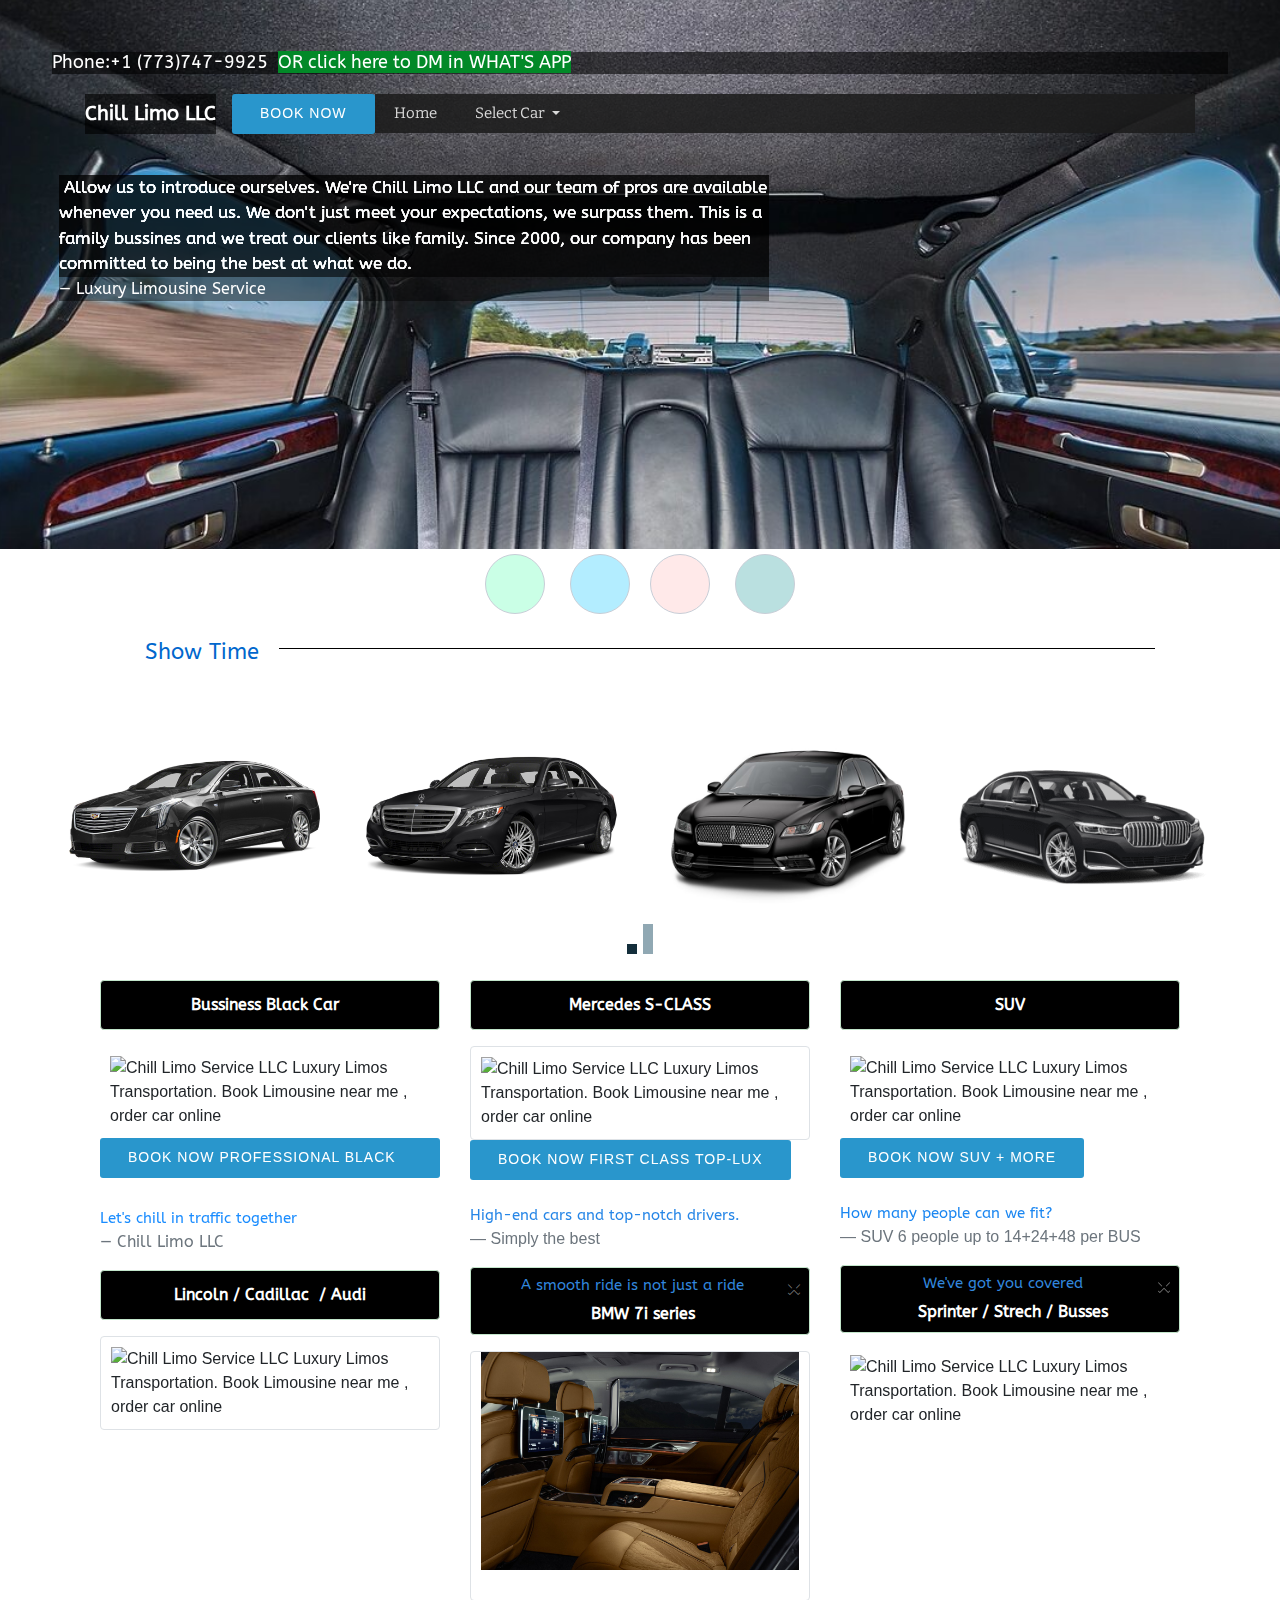
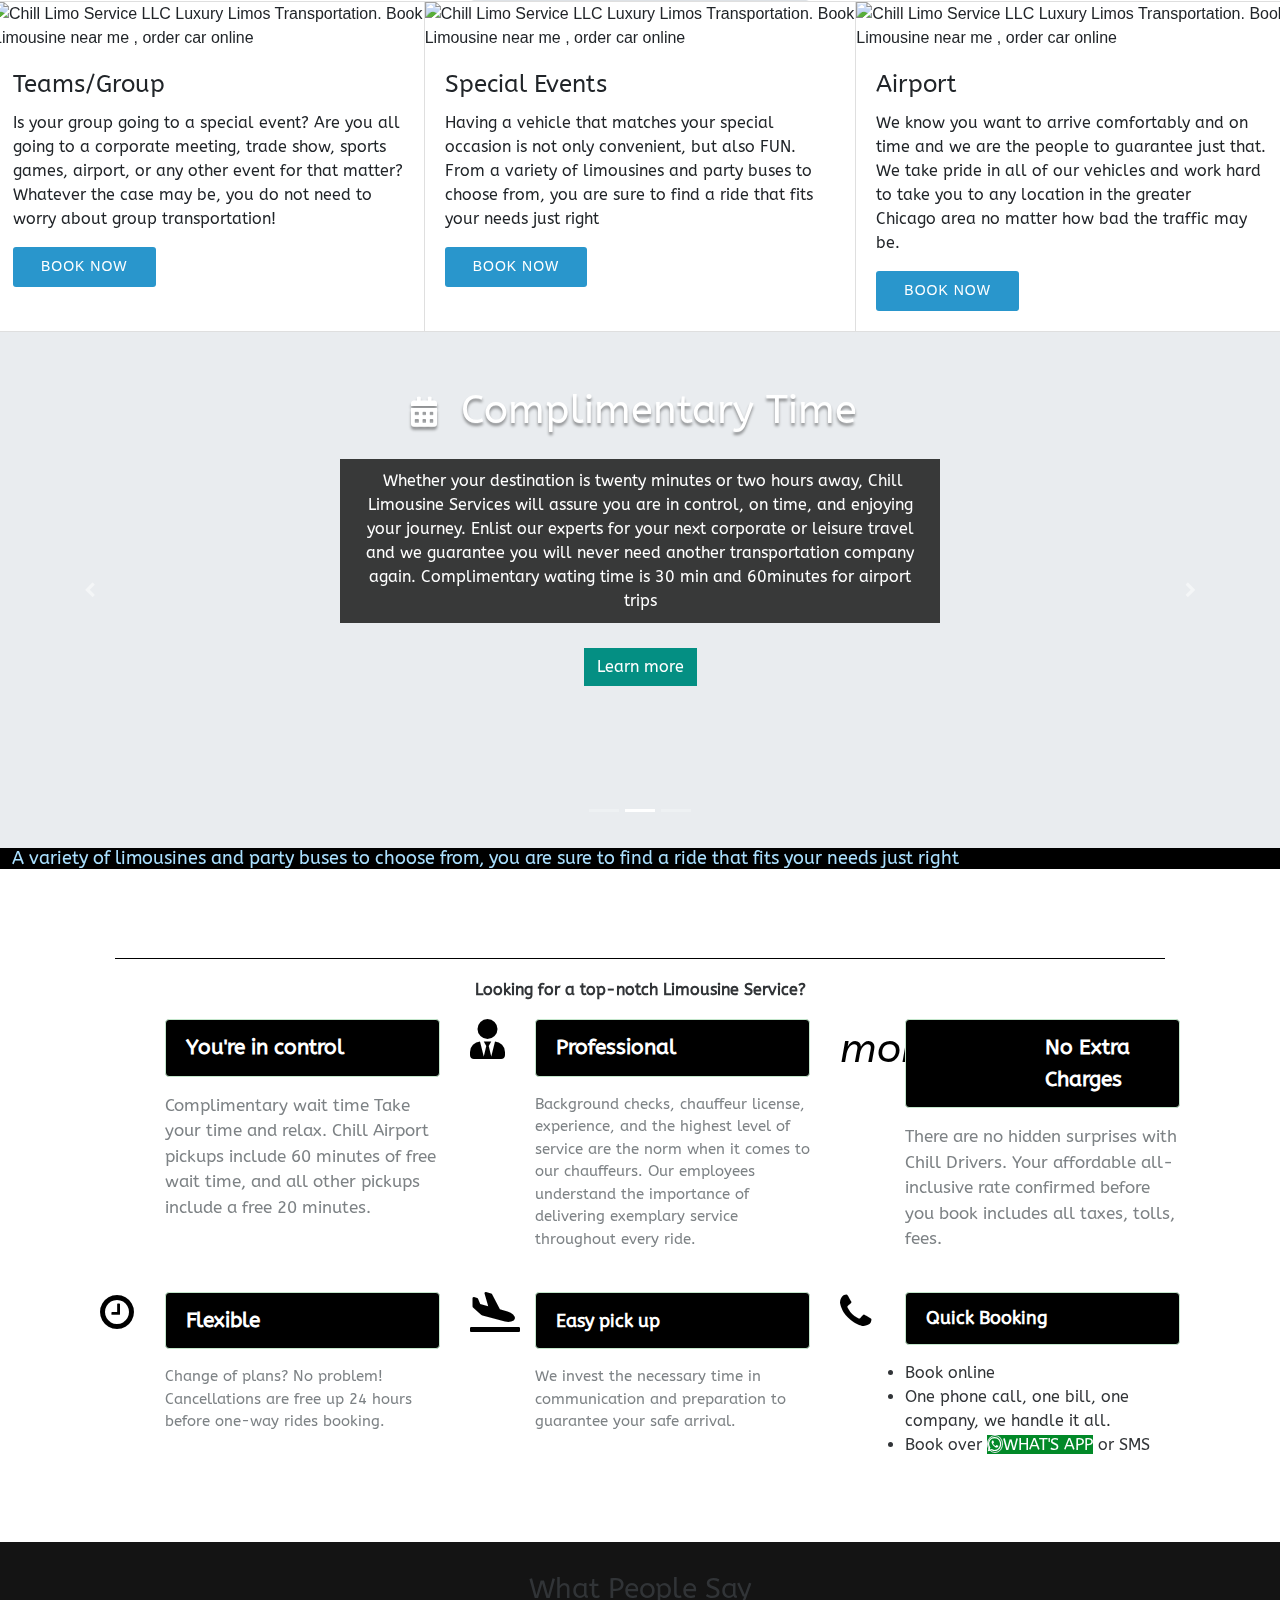
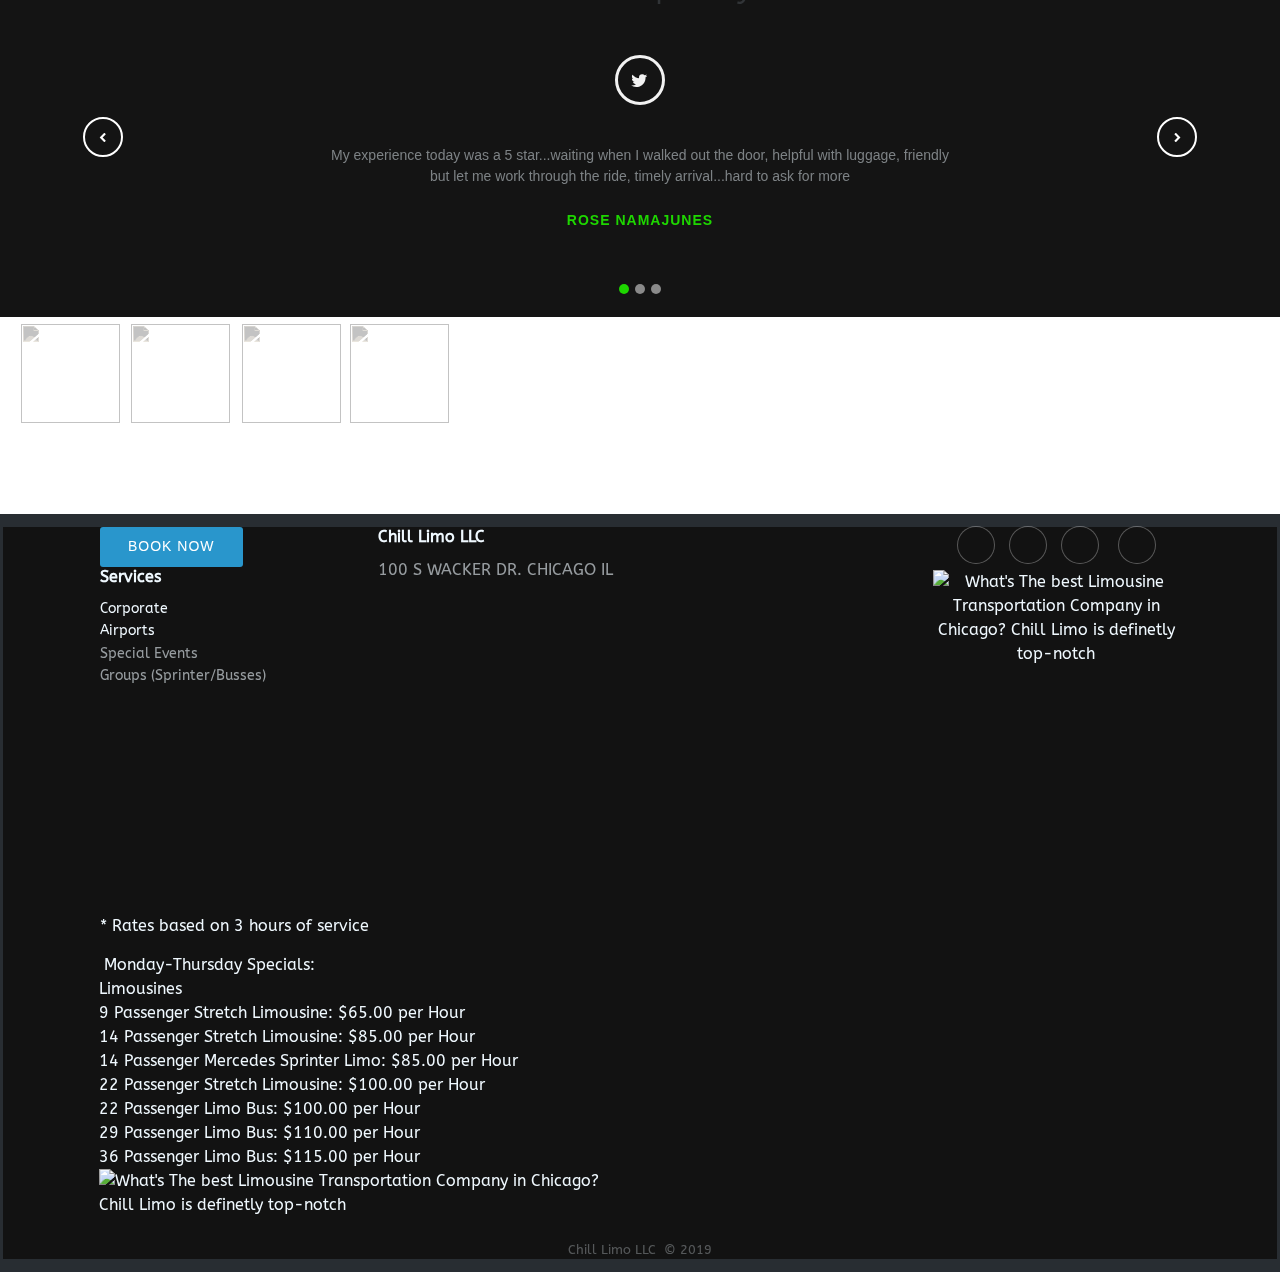
==== commit 00071367: "Add files via upload" ====
--- a/index.html
+++ b/index.html
@@ -4,11 +4,11 @@
 <head>
     <meta charset="utf-8">
     <meta name="viewport" content="width=device-width, initial-scale=1.0, shrink-to-fit=no">
-    <title>Chill Limo LLC Luxury Transportation Company</title>
+    <title>Chill Limo Service LLC Luxury Limos Transportation. Book Limousine near me , order car online</title>
+    <meta name="description" content="What's the best limousine service? Order a black car to your corporate event? To and from airport ? Having a special event or a big party? We've got you covered">
+    <meta name="Chill Limo LLC Luxury Transportation Company " content="The only transportation company you will ever need . Corporate events, Airport and Special Events . We've got you covered">
+    <meta name="" content="">
     <meta property="og:type" content="website">
-    <meta name="" content="">
-    <meta name="Chill Limo LLC Luxury Transportation Company " content="The only transportation company you will ever need . Corporate events, Airport and Special Events . We've got you covered">
-    <meta name="description" content="The only transportation company you will ever need ! Need a black car to your corporate event? To and from airport ? Having a special event or a big party ? No matter how and where you need to go . We'll make sure it's going to be a chill experience.">
     <link rel="icon" type="image/png" sizes="2048x1535" href="/assets/img/69631568_445127472756863_7037479295190564864_n.png?h=66474a912e36720d813d0febe854b09b">
     <link rel="icon" type="image/png" sizes="2048x1535" href="/assets/img/69631568_445127472756863_7037479295190564864_n.png?h=66474a912e36720d813d0febe854b09b">
     <link rel="icon" type="image/png" sizes="2048x1535" href="/assets/img/69631568_445127472756863_7037479295190564864_n.png?h=66474a912e36720d813d0febe854b09b">
@@ -49,10 +49,10 @@
 </div>
     <!-- Start: Header Dark -->
     <div>
-        <div data-bs-parallax-bg="true" class="header-dark" style="background-image: url(&quot;/assets/img/LIMOINTERIOR.jpg?h=43a5ab965d6315cabda751db2e99cc7f&quot;);font-family: ABeeZee, sans-serif;padding: 60px;height: 100%;width: 100%;">
+        <div data-bs-parallax-bg="true" class="header-dark" style="background-image: url(&quot;/assets/img/LIMOINTERIOR.jpg?h=f2d0c7b15a41e616c7e5f2c28ba791b4&quot;);font-family: ABeeZee, sans-serif;padding: 60px;height: 100%;width: 100%;">
             <h1 class="bounce animated" style="font-size: 18px;background-color: rgba(0,0,0,0.58);color: rgb(255,255,255);">Phone:+1 (773)747-9925&nbsp;&nbsp;<a href="https://api.whatsapp.com/send?phone=17737479925" style="background-color: #028928;color: rgb(255,255,255);">OR click here to DM in WHAT'S APP</a>&nbsp;</h1>
             <nav class="navbar navbar-dark navbar-expand-md navigation-clean-search">
-                <div class="container"><a class="navbar-brand" style="font-family: ABeeZee, sans-serif;background-color: rgba(0,0,0,0.61);" href="#">Chill Limo LLC</a><div><!-- Start Square Appointments Embed code --><a style=" background-color: #2996cc; color: white; height: 40px; text-transform: uppercase; font-family: 'Square Market', 'helvetica neue', helvetica, arial, sans-serif; letter-spacing: 1px; line-height: 38px; padding: 0 28px; border-radius: 3px; font-weight: 500; font-size: 14px; cursor: pointer; display: inline-block; " href="https://squareup.com/appointments/book/6WJM3068CYQ22">Book NOW</a><!-- End Square Appointments Embed code --></div>
+                <div class="container"><a class="navbar-brand" style="font-family: ABeeZee, sans-serif;background-color: rgba(0,0,0,0.61);" href="#">Chill Limo LLC</a><div><!-- Start Square Appointments Embed code --><a style=" background-color: #2996cc; color: white; height: 40px; text-transform: uppercase; font-family: 'Square Market', 'helvetica neue', helvetica, arial, sans-serif; letter-spacing: 1px; line-height: 38px; padding: 0 28px; border-radius: 3px; font-weight: 500; font-size: 14px; cursor: pointer; display: inline-block; " href="https://squareup.com/appointments/buyer/widget/36e9x3z62wsy02/6PJZCQR1G3JHE">Book NOW</a><!-- End Square Appointments Embed code --></div>
                     <div class="collapse navbar-collapse" id="navcol-1" style="background-color: rgba(27,27,27,0.87);font-family: Bitter, serif;font-size: 15px;">
                         <ul class="nav navbar-nav">
                             <li class="nav-item" role="presentation"><a class="nav-link" href="#">Home</a></li>
@@ -86,7 +86,10 @@
     <!-- Start: Social Icons -->
     <div class="social-icons" style="height: 10px;padding: 5px;font-family: ABeeZee, sans-serif;margin: 0px;width: auto;"><a class="visible" href="https://api.whatsapp.com/send?phone=17737479925"><i class="icon ion-email-unread" data-aos="slide-right" data-aos-duration="1500" data-aos-delay="500" style="width: 60px;height: 60px;background-color: #caffe6;"></i></a>
         <a
-            href="#"></a><a href="#"><i class="icon ion-social-instagram-outline" data-aos="zoom-in" data-aos-duration="1000" data-aos-delay="300" style="width: 60px;height: 60px;background-color: #ffe9e9;"></i></a><a href="#"><i class="icon ion-social-linkedin-outline" data-aos="slide-left" data-aos-duration="1500" data-aos-delay="500" style="width: 60px;height: 60px;background-color: #bae0e0;"></i></a></div>
+            href="#"><i class="icon ion-social-facebook" data-aos="zoom-in" data-aos-duration="1000" data-aos-delay="300" style="width: 60px;height: 60px;background-color: #b3edff;"></i></a><a href="#"><i class="icon ion-social-instagram-outline" data-aos="zoom-in" data-aos-duration="1000" data-aos-delay="300" style="width: 60px;height: 60px;background-color: #ffe9e9;"></i></a>
+            <a
+                href="#"><i class="icon ion-social-linkedin-outline" data-aos="slide-left" data-aos-duration="1500" data-aos-delay="500" style="width: 60px;height: 60px;background-color: #bae0e0;"></i></a>
+    </div>
     <!-- End: Social Icons -->
     <!-- Start: 1 Row 2 Columns -->
     <div style="background-color: rgba(255,255,255,0.95);">
@@ -134,7 +137,7 @@
 							<a href="#"><img src="/assets/img/SUVNAViGaTOR.jpeg?h=33e0ba06992ea5e1feaa31622af521db" alt="slider 06"></a>
 						</div>
 						<div class="col-3 col-sm-3 col-md-3 range_slides_item_image">
-							<a href="#"><img src="/assets/img/busprinter.jpeg?h=4fa5dbd684262f0888be47f18cd796af" alt="slider 07"></a>
+							<a href="#"><img src="/assets/img/1ROLSROYS.jpeg?h=0da609e0d2735778fcd4557370a1cae8" alt="slider 07"></a>
 						</div>
 						<div class="col-3 col-sm-3 col-md-3 range_slides_item_image">
 							<a href="#"><img src="/assets/img/MKTLIMO.jpeg?h=8462dbaefce0904907965ac07f435290" alt="slider 08"></a>
@@ -168,16 +171,16 @@
         <div class="container">
             <div class="row">
                 <div class="col-md-4">
-                    <div class="alert alert-success text-center" role="alert" style="background-color: rgb(0,0,0);color: rgb(255,255,255);font-family: ABeeZee, sans-serif;"><span><strong>Bussiness Black Car&nbsp;&nbsp;</strong></span></div><img class="img-fluid" src="/assets/img/index.jpeg?h=c135060839d4fc3605136a1a3653de64" alt="Slide Image" style="height: 250px;width: 350px;padding: 10px;"><div><!-- Start Square Appointments Embed code --><a style=" background-color: #2996cc; color: white; height: 40px; text-transform: uppercase; font-family: 'Square Market', 'helvetica neue', helvetica, arial, sans-serif; letter-spacing: 1px; line-height: 38px; padding: 0 28px; border-radius: 3px; font-weight: 500; font-size: 14px; cursor: pointer; display: inline-block; " href="https://squareup.com/appointments/book/6WJM3068CYQ22">Book NOW PROFESSIONAL BLACK CAR</a><!-- End Square Appointments Embed code --></div>
+                    <div class="alert alert-success text-center" role="alert" style="background-color: rgb(0,0,0);color: rgb(255,255,255);font-family: ABeeZee, sans-serif;"><span><strong>Bussiness Black Car&nbsp;&nbsp;</strong></span></div><img class="img-fluid" src="/assets/img/index.jpeg?h=c135060839d4fc3605136a1a3653de64" alt="Chill Limo Service LLC Luxury Limos Transportation. Book Limousine near me , order car online" style="height: 250px;width: 350px;padding: 10px;"><div><!-- Start Square Appointments Embed code --><a style=" background-color: #2996cc; color: white; height: 40px; text-transform: uppercase; font-family: 'Square Market', 'helvetica neue', helvetica, arial, sans-serif; letter-spacing: 1px; line-height: 38px; padding: 0 28px; border-radius: 3px; font-weight: 500; font-size: 14px; cursor: pointer; display: inline-block; " href="https://squareup.com/appointments/buyer/widget/36e9x3z62wsy02/6PJZCQR1G3JHE">Book NOW PROFESSIONAL BLACK CAR</a><!-- End Square Appointments Embed code --></div>
                     <blockquote
                         class="blockquote">
                         <p class="mb-0" style="font-family: ABeeZee, sans-serif;font-size: 15px;color: rgb(25,140,255);">Let's chill in traffic together</p>
                         <footer class="blockquote-footer" style="font-family: ABeeZee, sans-serif;">Chill Limo LLC</footer>
                         </blockquote>
-                        <div class="alert alert-success text-center" role="alert" style="background-color: rgb(0,0,0);color: rgb(255,255,255);font-family: ABeeZee, sans-serif;"><span><strong>Lincoln / Cadillac&nbsp; / Audi</strong></span></div><img class="img-thumbnail img-fluid" src="/assets/img/prom-1-1024x855.jpg?h=c6a70ec9c9775611a7295c889db3895f" alt="Slide Image" style="height: 250px;width: 350px;margin: 0;padding: 10px;" loading="lazy"></div>
-                <div
-                    class="col-md-4">
-                    <div class="alert alert-success text-center" role="alert" style="color: rgb(255,255,255);font-family: ABeeZee, sans-serif;background-color: rgb(0,0,0);"><span><strong>Mercedes S-CLASS</strong></span></div><img class="img-thumbnail img-fluid" src="/assets/img/chauffer.jpg?h=0620f4450eb8d48a0304d67715526f7d" alt="Slide Image" style="height: 250px;width: 350px;padding: 10px;"><div><!-- Start Square Appointments Embed code --><a style=" background-color: #2996cc; color: white; height: 40px; text-transform: uppercase; font-family: 'Square Market', 'helvetica neue', helvetica, arial, sans-serif; letter-spacing: 1px; line-height: 38px; padding: 0 28px; border-radius: 3px; font-weight: 500; font-size: 14px; cursor: pointer; display: inline-block; " href="https://squareup.com/appointments/book/6WJM3068CYQ22">Book NOW FiRST CLASS TOP-LUX</a><!-- End Square Appointments Embed code --></div>
+                        <div class="alert alert-success text-center" role="alert" style="background-color: rgb(0,0,0);color: rgb(255,255,255);font-family: ABeeZee, sans-serif;"><span><strong>Lincoln / Cadillac&nbsp; / Audi</strong></span></div><img class="img-thumbnail img-fluid" src="/assets/img/prom-1-1024x855.jpg?h=c6a70ec9c9775611a7295c889db3895f" alt="Chill Limo Service LLC Luxury Limos Transportation. Book Limousine near me , order car online"
+                            style="height: 250px;width: 350px;margin: 0;padding: 10px;" loading="lazy"></div>
+                <div class="col-md-4">
+                    <div class="alert alert-success text-center" role="alert" style="color: rgb(255,255,255);font-family: ABeeZee, sans-serif;background-color: rgb(0,0,0);"><span><strong>Mercedes S-CLASS</strong></span></div><img class="img-thumbnail img-fluid" src="/assets/img/chauffer.jpg?h=0620f4450eb8d48a0304d67715526f7d" alt="Chill Limo Service LLC Luxury Limos Transportation. Book Limousine near me , order car online" style="height: 250px;width: 350px;padding: 10px;"><div><!-- Start Square Appointments Embed code --><a style=" background-color: #2996cc; color: white; height: 40px; text-transform: uppercase; font-family: 'Square Market', 'helvetica neue', helvetica, arial, sans-serif; letter-spacing: 1px; line-height: 38px; padding: 0 28px; border-radius: 3px; font-weight: 500; font-size: 14px; cursor: pointer; display: inline-block; " href="https://squareup.com/appointments/buyer/widget/36e9x3z62wsy02/6PJZCQR1G3JHE">Book NOW FiRST CLASS TOP-LUX</a><!-- End Square Appointments Embed code --></div>
 <br><span></span>
                     <blockquote
                         class="blockquote">
@@ -185,21 +188,41 @@
                         <footer class="blockquote-footer">Simply the best</footer>
                         </blockquote>
                         <div class="alert alert-success text-center" role="alert" style="background-color: rgb(0,0,0);color: rgb(255,255,255);padding: 8px;"><button type="button" class="close" data-dismiss="alert" aria-label="Close"><span aria-hidden="true">×</span></button>
-                            <h1 style="font-size: 15px;font-family: ABeeZee, sans-serif;color: rgb(50,135,221);">A smooth ride is not just a ride</h1><span style="font-family: ABeeZee, sans-serif;"><strong>&nbsp;BMW 7i series</strong><br></span></div><img class="img-thumbnail img-fluid" src="/assets/img/BMW-7FL-10.jpg?h=00cf6eb02929cd552f45021d5bd8725c" alt="Slide Image" style="height: 250px;width: 350px;padding: 10px;padding-top: 0;padding-bottom: 30px;"
-                            loading="lazy"></div>
-            <div class="col-md-4">
-                <div class="alert alert-success text-center" role="alert" style="color: rgb(255,255,255);font-family: ABeeZee, sans-serif;background-color: rgb(0,0,0);"><span><strong>SUV</strong></span></div><img class="img-fluid" src="/assets/img/12.jpeg?h=6761be71bc0b43c2f887d986cddcd561" style="width: 350px;height: 250px;padding: 10px;"><div><!-- Start Square Appointments Embed code --><a style=" background-color: #2996cc; color: white; height: 40px; text-transform: uppercase; font-family: 'Square Market', 'helvetica neue', helvetica, arial, sans-serif; letter-spacing: 1px; line-height: 38px; padding: 0 28px; border-radius: 3px; font-weight: 500; font-size: 14px; cursor: pointer; display: inline-block; " href="https://squareup.com/appointments/book/6WJM3068CYQ22">Book NOW SUV + more    </a><!-- End Square Appointments Embed code --></div>
+                            <h1 style="font-size: 15px;font-family: ABeeZee, sans-serif;color: rgb(50,135,221);">A smooth ride is not just a ride</h1><span style="font-family: ABeeZee, sans-serif;"><strong>&nbsp;BMW 7i series</strong><br></span></div><img class="img-thumbnail img-fluid" src="/assets/img/BMW-7FL-10.jpg?h=00cf6eb02929cd552f45021d5bd8725c" alt="Chill Limo Service LLC Luxury Limos Transportation. Book Limousine near me , order car online"
+                            style="height: 250px;width: 350px;padding: 10px;padding-top: 0;padding-bottom: 30px;" loading="lazy"></div>
+                <div class="col-md-4">
+                    <div class="alert alert-success text-center" role="alert" style="color: rgb(255,255,255);font-family: ABeeZee, sans-serif;background-color: rgb(0,0,0);"><span><strong>SUV</strong></span></div><img class="img-fluid" src="/assets/img/12.jpeg?h=6761be71bc0b43c2f887d986cddcd561" style="width: 350px;height: 250px;padding: 10px;" alt="Chill Limo Service LLC Luxury Limos Transportation. Book Limousine near me , order car online"><div><!-- Start Square Appointments Embed code --><a style=" background-color: #2996cc; color: white; height: 40px; text-transform: uppercase; font-family: 'Square Market', 'helvetica neue', helvetica, arial, sans-serif; letter-spacing: 1px; line-height: 38px; padding: 0 28px; border-radius: 3px; font-weight: 500; font-size: 14px; cursor: pointer; display: inline-block; " href="https://squareup.com/appointments/buyer/widget/36e9x3z62wsy02/6PJZCQR1G3JHE">Book NOW SUV + more    </a><!-- End Square Appointments Embed code --></div>
 <br>
-                <blockquote class="blockquote">
-                    <p class="mb-0" style="font-size: 15px;color: rgb(26,134,241);font-family: ABeeZee, sans-serif;">How many people can we fit?</p>
-                    <footer class="blockquote-footer">SUV 6 people up to 14+24+48 per BUS</footer>
-                </blockquote>
-                <div class="alert alert-success text-center" role="alert" style="background-color: rgb(0,0,0);color: rgb(255,255,255);padding: 8px;"><button type="button" class="close" data-dismiss="alert" aria-label="Close"><span aria-hidden="true">×</span></button>
-                    <h1 style="font-size: 15px;font-family: ABeeZee, sans-serif;color: rgb(50,135,221);">We've got you covered</h1><span style="font-family: ABeeZee, sans-serif;"><strong>&nbsp;Sprinter / Strech / Busses</strong><br></span></div><img class="img-fluid" src="/assets/img/Stars-Limousine-Los-Angeles-California-8.jpg?h=dc0757be7a9a59086724cf86881e6262" style="width: 350px;height: 250px;padding: 10px;padding-top: 6px;padding-bottom: 30px;padding-right: 10px;"></div>
-        </div>
-    </div>
+                    <blockquote
+                        class="blockquote">
+                        <p class="mb-0" style="font-size: 15px;color: rgb(26,134,241);font-family: ABeeZee, sans-serif;">How many people can we fit?</p>
+                        <footer class="blockquote-footer">SUV 6 people up to 14+24+48 per BUS</footer>
+                        </blockquote>
+                        <div class="alert alert-success text-center" role="alert" style="background-color: rgb(0,0,0);color: rgb(255,255,255);padding: 8px;"><button type="button" class="close" data-dismiss="alert" aria-label="Close"><span aria-hidden="true">×</span></button>
+                            <h1 style="font-size: 15px;font-family: ABeeZee, sans-serif;color: rgb(50,135,221);">We've got you covered</h1><span style="font-family: ABeeZee, sans-serif;"><strong>&nbsp;Sprinter / Strech / Busses</strong><br></span></div><img class="img-fluid" src="/assets/img/Stars-Limousine-Los-Angeles-California-8.jpg?h=dc0757be7a9a59086724cf86881e6262" style="width: 350px;height: 250px;padding: 10px;padding-top: 6px;padding-bottom: 30px;padding-right: 10px;"
+                            alt="Chill Limo Service LLC Luxury Limos Transportation. Book Limousine near me , order car online"></div>
+            </div>
+        </div>
     </div>
     <!-- End: 1 Row 3 Columns -->
+    <div class="card-group">
+        <div class="card"><img class="card-img-top w-100 d-block" src="/assets/img/photo-1509749837427-ac94a2553d0e.jpeg?h=4ccced9cef147db421563894424de6a2" loading="lazy" alt="Chill Limo Service LLC Luxury Limos Transportation. Book Limousine near me , order car online">
+            <div class="card-body" style="font-family: ABeeZee, sans-serif;">
+                <h4 class="card-title">Teams/Group</h4>
+                <p class="card-text">Is your group going to a special event? Are you all going to a corporate meeting, trade show, sports games, airport, or any other event for that matter? Whatever the case may be, you do not need to worry about group transportation!</p><div><!-- Start Square Appointments Embed code --><a style=" background-color: #2996cc; color: white; height: 40px; text-transform: uppercase; font-family: 'Square Market', 'helvetica neue', helvetica, arial, sans-serif; letter-spacing: 1px; line-height: 38px; padding: 0 28px; border-radius: 3px; font-weight: 500; font-size: 14px; cursor: pointer; display: inline-block; " href="https://squareup.com/appointments/buyer/widget/36e9x3z62wsy02/6PJZCQR1G3JHE">Book NOW</a><!-- End Square Appointments Embed code --></div></div>
+        </div>
+        <div class="card"><img class="card-img-top w-100 d-block" src="/assets/img/photo-1507309270028-9121e9937409.jpeg?h=38979cd0bf0c92b668df6ea5fca8778a" loading="lazy" alt="Chill Limo Service LLC Luxury Limos Transportation. Book Limousine near me , order car online">
+            <div class="card-body" style="font-family: ABeeZee, sans-serif;">
+                <h4 class="card-title">Special Events</h4>
+                <p class="card-text">Having a vehicle that matches your special occasion is not only convenient, but also&nbsp;FUN. From a variety of limousines and party buses to choose from, you are sure to find a ride that fits your needs just right</p><div><!-- Start Square Appointments Embed code --><a style=" background-color: #2996cc; color: white; height: 40px; text-transform: uppercase; font-family: 'Square Market', 'helvetica neue', helvetica, arial, sans-serif; letter-spacing: 1px; line-height: 38px; padding: 0 28px; border-radius: 3px; font-weight: 500; font-size: 14px; cursor: pointer; display: inline-block; " href="https://squareup.com/appointments/buyer/widget/36e9x3z62wsy02/6PJZCQR1G3JHE">Book NOW</a><!-- End Square Appointments Embed code --></div></div>
+        </div>
+        <div class="card"><img class="card-img-top w-100 d-block" src="/assets/img/photo-1530521954074-e64f6810b32d.jpeg?h=0e1182d701179b4e39cb411057f68781" loading="lazy" alt="Chill Limo Service LLC Luxury Limos Transportation. Book Limousine near me , order car online">
+            <div class="card-body" style="font-family: ABeeZee, sans-serif;">
+                <h4 class="card-title">Airport</h4>
+                <p class="card-text">We know you want to arrive comfortably and on time and we are the people to guarantee just that. We take pride in all of our vehicles and work hard to take you to any location in the greater Chicago&nbsp;area no matter how bad the traffic
+                    may be.</p><div><!-- Start Square Appointments Embed code --><a style=" background-color: #2996cc; color: white; height: 40px; text-transform: uppercase; font-family: 'Square Market', 'helvetica neue', helvetica, arial, sans-serif; letter-spacing: 1px; line-height: 38px; padding: 0 28px; border-radius: 3px; font-weight: 500; font-size: 14px; cursor: pointer; display: inline-block; " href="https://squareup.com/appointments/buyer/widget/36e9x3z62wsy02/6PJZCQR1G3JHE">Book NOW</a><!-- End Square Appointments Embed code --></div></div>
+        </div>
+    </div>
     <!-- Start: best carousel slide -->
     <section id="carousel">
         <!-- Start: Carousel Hero -->
@@ -214,7 +237,7 @@
                     </div>
                 </div>
                 <div class="carousel-item active">
-                    <div class="jumbotron pulse animated hero-photography carousel-hero" style="background-image: url(&quot;/assets/img/FireShot%20Capture%20010%20-%20Home%20-%20Chill%20Limo%20LLC%20-%20flomastermod.wixsite.com.png?h=53553db26e9c1afb013991e6721082ab&quot;);height: 516px;font-family: ABeeZee, sans-serif;padding: 35px;">
+                    <div class="jumbotron pulse animated hero-photography carousel-hero" style="background-image: url(&quot;/assets/img/FireShot%20Capture%20010%20-%20Home%20-%20Chill%20Limo%20LLC%20-%20flomastermod.wixsite.com.jpg?h=c346024b4cfa895acbb560ec1c10c5c8&quot;);height: 516px;font-family: ABeeZee, sans-serif;padding: 35px;">
                         <h1 class="hero-title"><i class="fas fa-calendar-alt competencesicons"></i>&nbsp; Complimentary Time&nbsp;</h1>
                         <p class="hero-subtitle" style="background-color: rgba(0,0,0,0.76);">&nbsp;Whether your destination is twenty minutes or two hours away, Chill Limousine Services will assure you are in control, on time, and enjoying your journey. Enlist our experts for your next corporate or leisure travel and we
                             guarantee you will never need another transportation company again. Complimentary wating time is 30 min and 60minutes for airport trips</p>
@@ -242,24 +265,6 @@
     </section>
     <!-- End: best carousel slide -->
     <h1 style="font-size: 18px;font-family: ABeeZee, sans-serif;background-color: #000000;color: rgb(170,224,255);">&nbsp; &nbsp; A variety of limousines and party buses to choose from, you are sure to find a ride that fits your needs just right</h1>
-    <div class="card-group">
-        <div class="card"><img class="card-img-top w-100 d-block" src="/assets/img/photo-1509749837427-ac94a2553d0e.jpeg?h=4ccced9cef147db421563894424de6a2" loading="lazy">
-            <div class="card-body" style="font-family: ABeeZee, sans-serif;">
-                <h4 class="card-title">Teams/Group</h4>
-                <p class="card-text">Is your group going to a special event? Are you all going to a corporate meeting, trade show, sports games, airport, or any other event for that matter? Whatever the case may be, you do not need to worry about group transportation!</p><div><!-- Start Square Appointments Embed code --><a style=" background-color: #2996cc; color: white; height: 40px; text-transform: uppercase; font-family: 'Square Market', 'helvetica neue', helvetica, arial, sans-serif; letter-spacing: 1px; line-height: 38px; padding: 0 28px; border-radius: 3px; font-weight: 500; font-size: 14px; cursor: pointer; display: inline-block; " href="https://squareup.com/appointments/book/6WJM3068CYQ22">Book NOW</a><!-- End Square Appointments Embed code --></div></div>
-        </div>
-        <div class="card"><img class="card-img-top w-100 d-block" src="/assets/img/photo-1507309270028-9121e9937409.jpeg?h=38979cd0bf0c92b668df6ea5fca8778a" loading="lazy">
-            <div class="card-body" style="font-family: ABeeZee, sans-serif;">
-                <h4 class="card-title">Special Events</h4>
-                <p class="card-text">Having a vehicle that matches your special occasion is not only convenient, but also&nbsp;FUN. From a variety of limousines and party buses to choose from, you are sure to find a ride that fits your needs just right</p><div><!-- Start Square Appointments Embed code --><a style=" background-color: #2996cc; color: white; height: 40px; text-transform: uppercase; font-family: 'Square Market', 'helvetica neue', helvetica, arial, sans-serif; letter-spacing: 1px; line-height: 38px; padding: 0 28px; border-radius: 3px; font-weight: 500; font-size: 14px; cursor: pointer; display: inline-block; " href="https://squareup.com/appointments/book/6WJM3068CYQ22">Book NOW</a><!-- End Square Appointments Embed code --></div></div>
-        </div>
-        <div class="card"><img class="card-img-top w-100 d-block" src="/assets/img/photo-1530521954074-e64f6810b32d.jpeg?h=0e1182d701179b4e39cb411057f68781" loading="lazy">
-            <div class="card-body" style="font-family: ABeeZee, sans-serif;">
-                <h4 class="card-title">Airport</h4>
-                <p class="card-text">We know you want to arrive comfortably and on time and we are the people to guarantee just that. We take pride in all of our vehicles and work hard to take you to any location in the greater Chicago&nbsp;area no matter how bad the traffic
-                    may be.</p><div><!-- Start Square Appointments Embed code --><a style=" background-color: #2996cc; color: white; height: 40px; text-transform: uppercase; font-family: 'Square Market', 'helvetica neue', helvetica, arial, sans-serif; letter-spacing: 1px; line-height: 38px; padding: 0 28px; border-radius: 3px; font-weight: 500; font-size: 14px; cursor: pointer; display: inline-block; " href="https://squareup.com/appointments/book/6WJM3068CYQ22">Book NOW</a><!-- End Square Appointments Embed code --></div></div>
-        </div>
-    </div>
     <!-- Start: Features Clean -->
     <div class="features-clean" style="padding: -1px;padding-bottom: 29px;background-repeat: round;background-size: auto;background-position: center;">
         <div class="container">
@@ -433,7 +438,16 @@
             <div class="container">
                 <div class="row" style="font-family: ABeeZee, sans-serif;">
                     <!-- Start: Services -->
-                    <div class="col-sm-6 col-md-3 item"><div><!-- Start Square Appointments Embed code --><a style=" background-color: #2996cc; color: white; height: 40px; text-transform: uppercase; font-family: 'Square Market', 'helvetica neue', helvetica, arial, sans-serif; letter-spacing: 1px; line-height: 38px; padding: 0 28px; border-radius: 3px; font-weight: 500; font-size: 14px; cursor: pointer; display: inline-block; " href="https://squareup.com/appointments/book/6WJM3068CYQ22">Book NOW</a><!-- End Square Appointments Embed code --></div><img src="/assets/img/SQUARE_VISAMSTERCARD.png?h=177935730213acab4530582e0333a462" style="width: 200px;height: 75px;filter: invert(7%) saturate(0%);"></div>
+                    <div class="col-sm-6 col-md-3 item"><div><!-- Start Square Appointments Embed code --><a style=" background-color: #2996cc; color: white; height: 40px; text-transform: uppercase; font-family: 'Square Market', 'helvetica neue', helvetica, arial, sans-serif; letter-spacing: 1px; line-height: 38px; padding: 0 28px; border-radius: 3px; font-weight: 500; font-size: 14px; cursor: pointer; display: inline-block; " href="https://squareup.com/appointments/buyer/widget/36e9x3z62wsy02/6PJZCQR1G3JHE">Book NOW</a><!-- End Square Appointments Embed code --></div>
+                        <h3>Services</h3>
+                        <ul>
+                            <li></li>
+                            <li>Corporate</li>
+                            <li>Airports&nbsp;</li>
+                            <li><a href="#">Special Events</a></li>
+                            <li><a href="#">Groups (Sprinter/Busses)</a></li>
+                        </ul>
+                    </div>
                     <!-- End: Services -->
                     <!-- Start: Footer Text -->
                     <div class="col-md-6 item text">
@@ -455,15 +469,16 @@
 <!-- /WhatsHelp.io widget --></div></div>
                     <!-- End: Footer Text -->
                     <!-- Start: Social Icons -->
-                    <div class="col item social"><a href="#"><i class="icon ion-social-instagram"></i></a><a href="#"><i class="icon ion-social-linkedin-outline"></i></a><a href="https://api.whatsapp.com/send?phone=17737479925"><i class="icon ion-social-whatsapp-outline" style="background-color: #067826;"></i></a>
-                        <img
-                            src="/assets/img/69631568_445127472756863_7037479295190564864_n.png?h=66474a912e36720d813d0febe854b09b" style="width: 200x;height: 200px;filter: contrast(0%) invert(98%) saturate(122%) sepia(86%);"><iframe allowfullscreen="" frameborder="0" src="https://www.google.com/maps/embed/v1/place?key=AIzaSyCMHGW9J-hiT-YiEd1d-vGVvOh2A9Nb_5w&amp;q=100+s+wacker+dr+chicago+il&amp;zoom=15" width="100%" height="450" style="height: 241px;"></iframe></div>
+                    <div class="col item social"><a href="#"><i class="icon ion-social-facebook"></i></a><a href="#"><i class="icon ion-social-linkedin-outline"></i></a><a href="https://api.whatsapp.com/send?phone=17737479925"><i class="icon ion-social-whatsapp-outline"></i></a>
+                        <a
+                            href="#"><i class="icon ion-social-instagram"></i></a><img src="/assets/img/69631568_445127472756863_7037479295190564864_n.png?h=66474a912e36720d813d0febe854b09b" style="width: 200x;height: 200px;" alt="What's The best Limousine Transportation Company in Chicago? Chill Limo is definetly top-notch"><iframe allowfullscreen=""
+                                frameborder="0" src="https://www.google.com/maps/embed/v1/place?key=AIzaSyCMHGW9J-hiT-YiEd1d-vGVvOh2A9Nb_5w&amp;q=100+s+wacker+dr+chicago+il&amp;zoom=15" width="100%" height="450" style="height: 241px;"></iframe></div>
                     <!-- End: Social Icons -->
                     <div class="col-md-6">
                         <p style="font-family: ABeeZee, sans-serif;">* Rates based on 3 hours of service</p>
                         <p style="font-family: ABeeZee, sans-serif;background-color: rgba(122,125,132,0);margin: -1px;">&nbsp;Monday-Thursday Specials:<br>Limousines<br>9 Passenger Stretch Limousine: $65.00 per Hour<br>14 Passenger Stretch Limousine: $85.00 per Hour<br>14 Passenger Mercedes Sprinter Limo: $85.00 per Hour<br>22 Passenger Stretch
                             Limousine: $100.00 per Hour<br>22 Passenger Limo Bus: $100.00 per Hour<br>29 Passenger Limo Bus: $110.00 per Hour<br>36 Passenger Limo Bus: $115.00 per Hour<img data-aos="slide-right" data-aos-duration="1000" data-aos-delay="300"
-                                src="/assets/img/sprinterpng.png?h=b89cbdbc3e986b4b03b7136d498f0296" style="width: 281px;height: 187px;"></p>
+                                src="/assets/img/sprinterpng.png?h=b89cbdbc3e986b4b03b7136d498f0296" style="width: 281px;height: 187px;" alt="What's The best Limousine Transportation Company in Chicago? Chill Limo is definetly top-notch"></p>
                     </div>
                 </div>
                 <!-- Start: Copyright -->
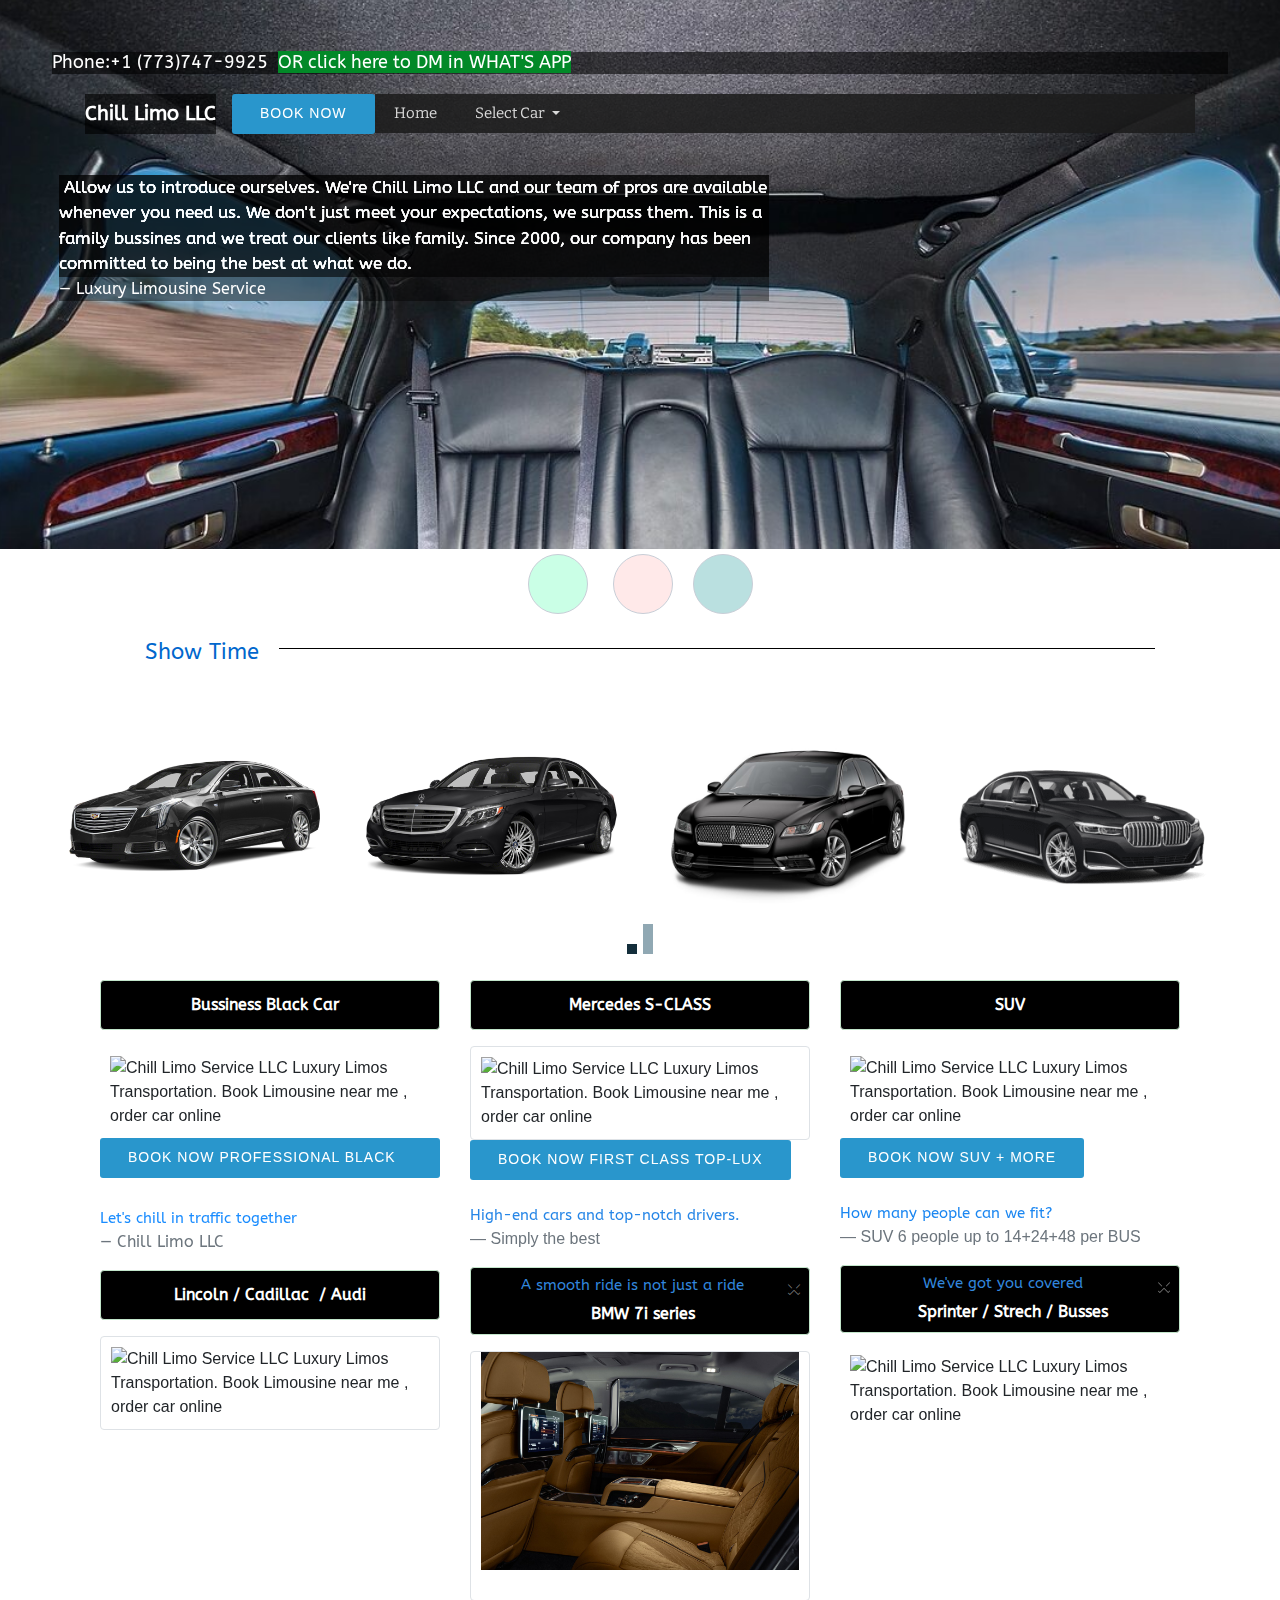
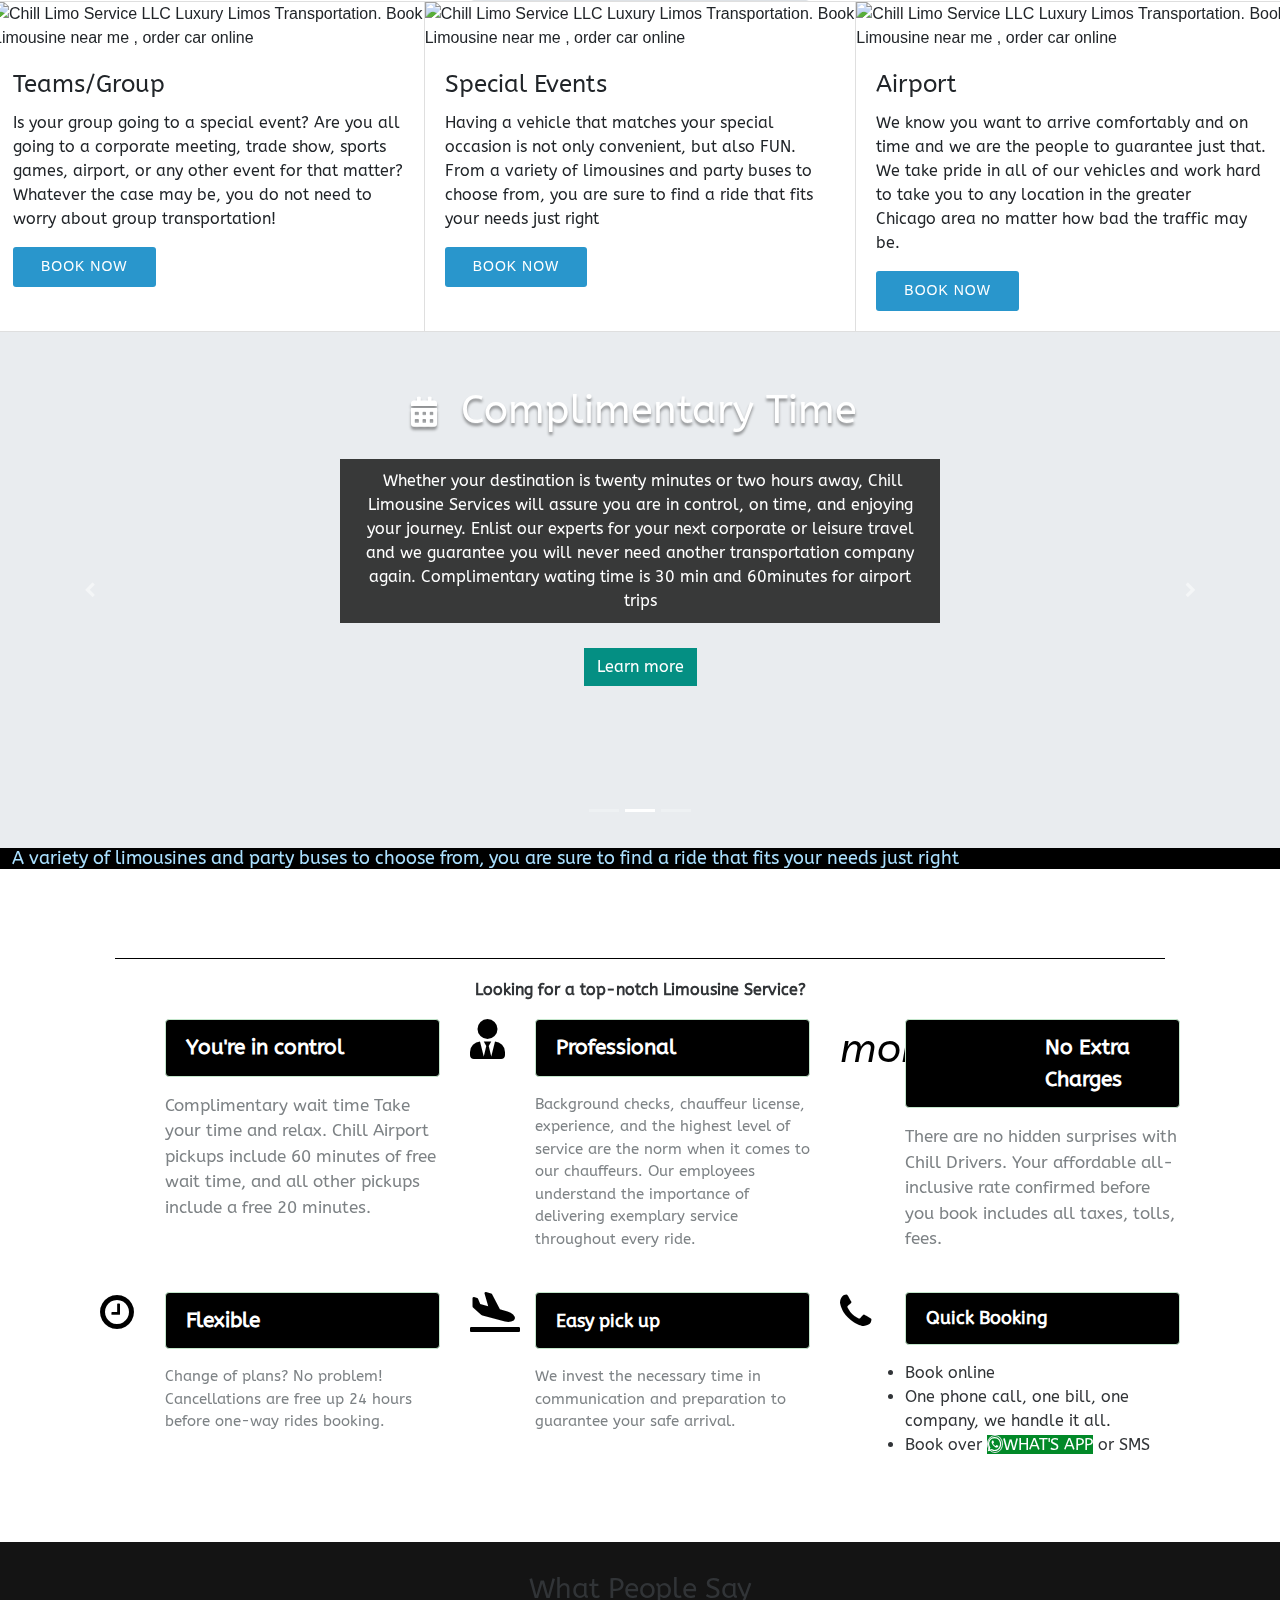
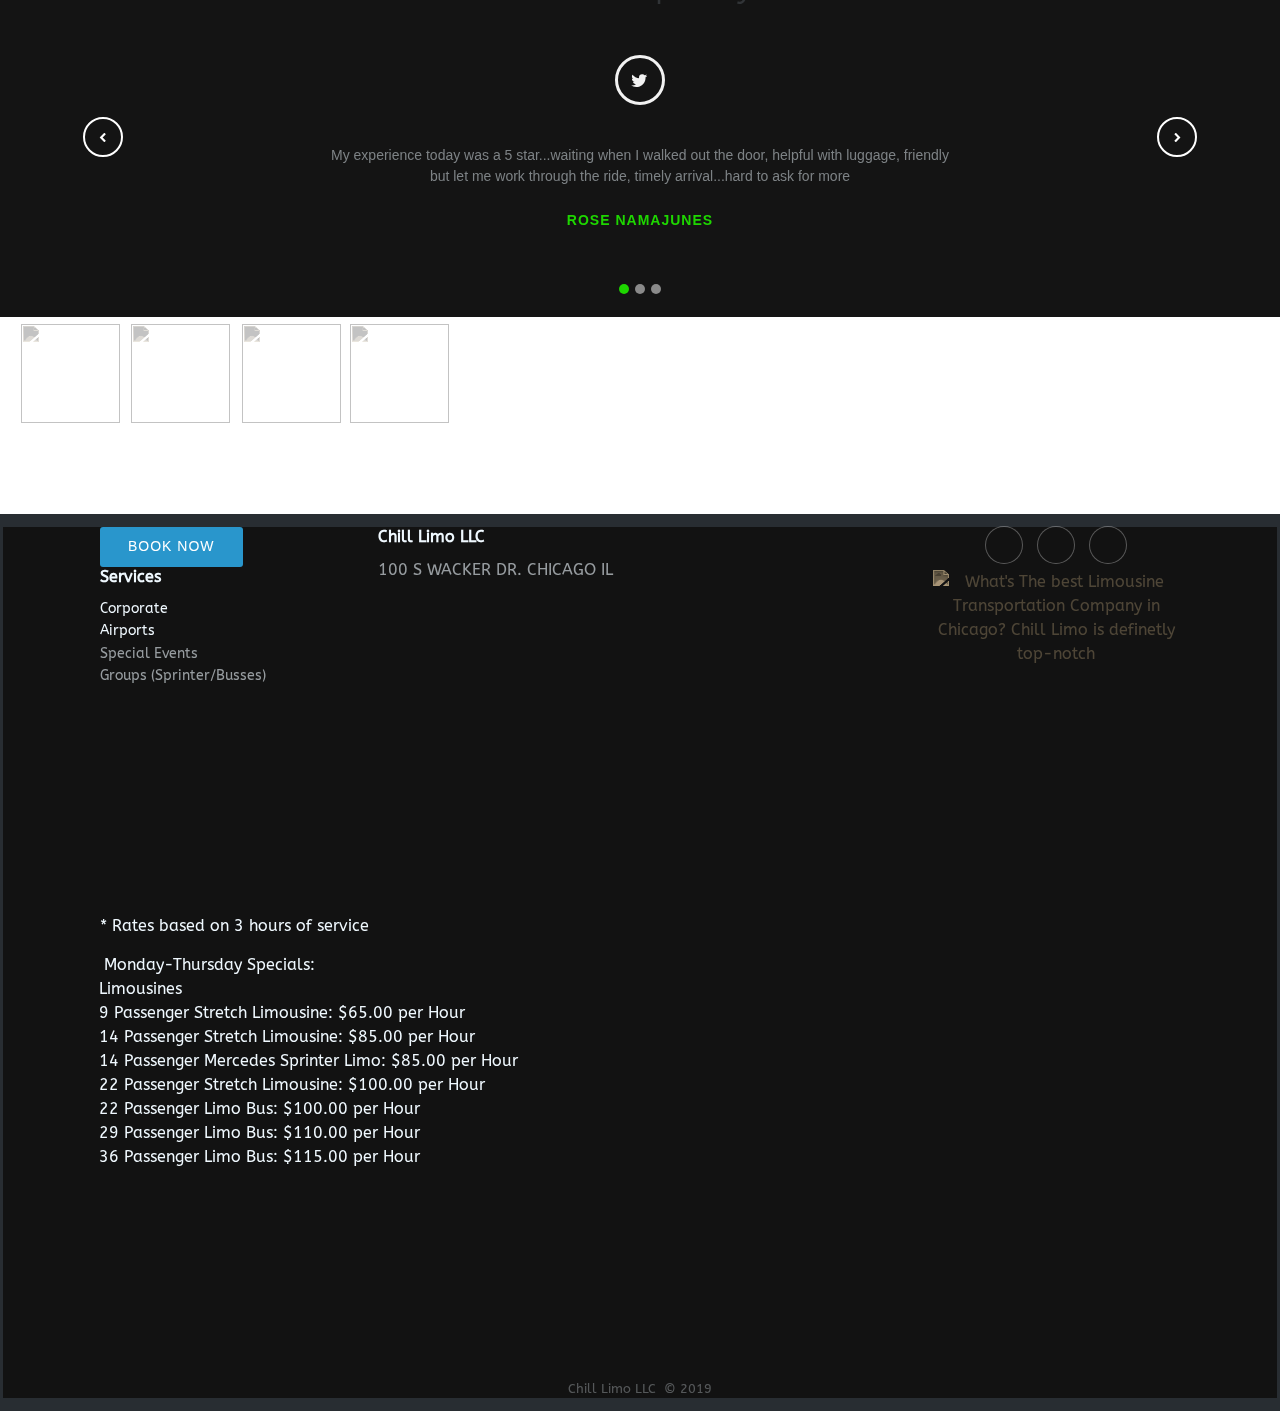
==== commit a101d224: "Add files via upload" ====
--- a/index.html
+++ b/index.html
@@ -86,10 +86,7 @@
     <!-- Start: Social Icons -->
     <div class="social-icons" style="height: 10px;padding: 5px;font-family: ABeeZee, sans-serif;margin: 0px;width: auto;"><a class="visible" href="https://api.whatsapp.com/send?phone=17737479925"><i class="icon ion-email-unread" data-aos="slide-right" data-aos-duration="1500" data-aos-delay="500" style="width: 60px;height: 60px;background-color: #caffe6;"></i></a>
         <a
-            href="#"><i class="icon ion-social-facebook" data-aos="zoom-in" data-aos-duration="1000" data-aos-delay="300" style="width: 60px;height: 60px;background-color: #b3edff;"></i></a><a href="#"><i class="icon ion-social-instagram-outline" data-aos="zoom-in" data-aos-duration="1000" data-aos-delay="300" style="width: 60px;height: 60px;background-color: #ffe9e9;"></i></a>
-            <a
-                href="#"><i class="icon ion-social-linkedin-outline" data-aos="slide-left" data-aos-duration="1500" data-aos-delay="500" style="width: 60px;height: 60px;background-color: #bae0e0;"></i></a>
-    </div>
+            href="#"></a><a href="#"><i class="icon ion-social-instagram-outline" data-aos="zoom-in" data-aos-duration="1000" data-aos-delay="300" style="width: 60px;height: 60px;background-color: #ffe9e9;"></i></a><a href="#"><i class="icon ion-social-linkedin-outline" data-aos="slide-left" data-aos-duration="1500" data-aos-delay="500" style="width: 60px;height: 60px;background-color: #bae0e0;"></i></a></div>
     <!-- End: Social Icons -->
     <!-- Start: 1 Row 2 Columns -->
     <div style="background-color: rgba(255,255,255,0.95);">
@@ -469,16 +466,15 @@
 <!-- /WhatsHelp.io widget --></div></div>
                     <!-- End: Footer Text -->
                     <!-- Start: Social Icons -->
-                    <div class="col item social"><a href="#"><i class="icon ion-social-facebook"></i></a><a href="#"><i class="icon ion-social-linkedin-outline"></i></a><a href="https://api.whatsapp.com/send?phone=17737479925"><i class="icon ion-social-whatsapp-outline"></i></a>
-                        <a
-                            href="#"><i class="icon ion-social-instagram"></i></a><img src="/assets/img/69631568_445127472756863_7037479295190564864_n.png?h=66474a912e36720d813d0febe854b09b" style="width: 200x;height: 200px;" alt="What's The best Limousine Transportation Company in Chicago? Chill Limo is definetly top-notch"><iframe allowfullscreen=""
-                                frameborder="0" src="https://www.google.com/maps/embed/v1/place?key=AIzaSyCMHGW9J-hiT-YiEd1d-vGVvOh2A9Nb_5w&amp;q=100+s+wacker+dr+chicago+il&amp;zoom=15" width="100%" height="450" style="height: 241px;"></iframe></div>
+                    <div class="col item social"><a href="#"><i class="icon ion-social-linkedin-outline"></i></a><a href="https://api.whatsapp.com/send?phone=17737479925"><i class="icon ion-social-whatsapp-outline" style="background-color: rgba(0,255,10,0.3);"></i></a><a href="#"><i class="icon ion-social-instagram"></i></a>
+                        <img
+                            src="/assets/img/69631568_445127472756863_7037479295190564864_n.png?h=66474a912e36720d813d0febe854b09b" style="width: 200x;height: 200px;filter: invert(79%) sepia(97%);" alt="What's The best Limousine Transportation Company in Chicago? Chill Limo is definetly top-notch" loading="lazy"><iframe allowfullscreen="" frameborder="0" src="https://www.google.com/maps/embed/v1/place?key=AIzaSyCMHGW9J-hiT-YiEd1d-vGVvOh2A9Nb_5w&amp;q=100+s+wacker+dr+chicago+il&amp;zoom=15" width="100%" height="450" style="height: 241px;"></iframe></div>
                     <!-- End: Social Icons -->
                     <div class="col-md-6">
                         <p style="font-family: ABeeZee, sans-serif;">* Rates based on 3 hours of service</p>
                         <p style="font-family: ABeeZee, sans-serif;background-color: rgba(122,125,132,0);margin: -1px;">&nbsp;Monday-Thursday Specials:<br>Limousines<br>9 Passenger Stretch Limousine: $65.00 per Hour<br>14 Passenger Stretch Limousine: $85.00 per Hour<br>14 Passenger Mercedes Sprinter Limo: $85.00 per Hour<br>22 Passenger Stretch
                             Limousine: $100.00 per Hour<br>22 Passenger Limo Bus: $100.00 per Hour<br>29 Passenger Limo Bus: $110.00 per Hour<br>36 Passenger Limo Bus: $115.00 per Hour<img data-aos="slide-right" data-aos-duration="1000" data-aos-delay="300"
-                                src="/assets/img/sprinterpng.png?h=b89cbdbc3e986b4b03b7136d498f0296" style="width: 281px;height: 187px;" alt="What's The best Limousine Transportation Company in Chicago? Chill Limo is definetly top-notch"></p>
+                                src="/assets/img/sprinterpng.png?h=b89cbdbc3e986b4b03b7136d498f0296" style="width: 281px;height: 187px;" alt="What's The best Limousine Transportation Company in Chicago? Chill Limo is definetly top-notch" loading="lazy"></p>
                     </div>
                 </div>
                 <!-- Start: Copyright -->
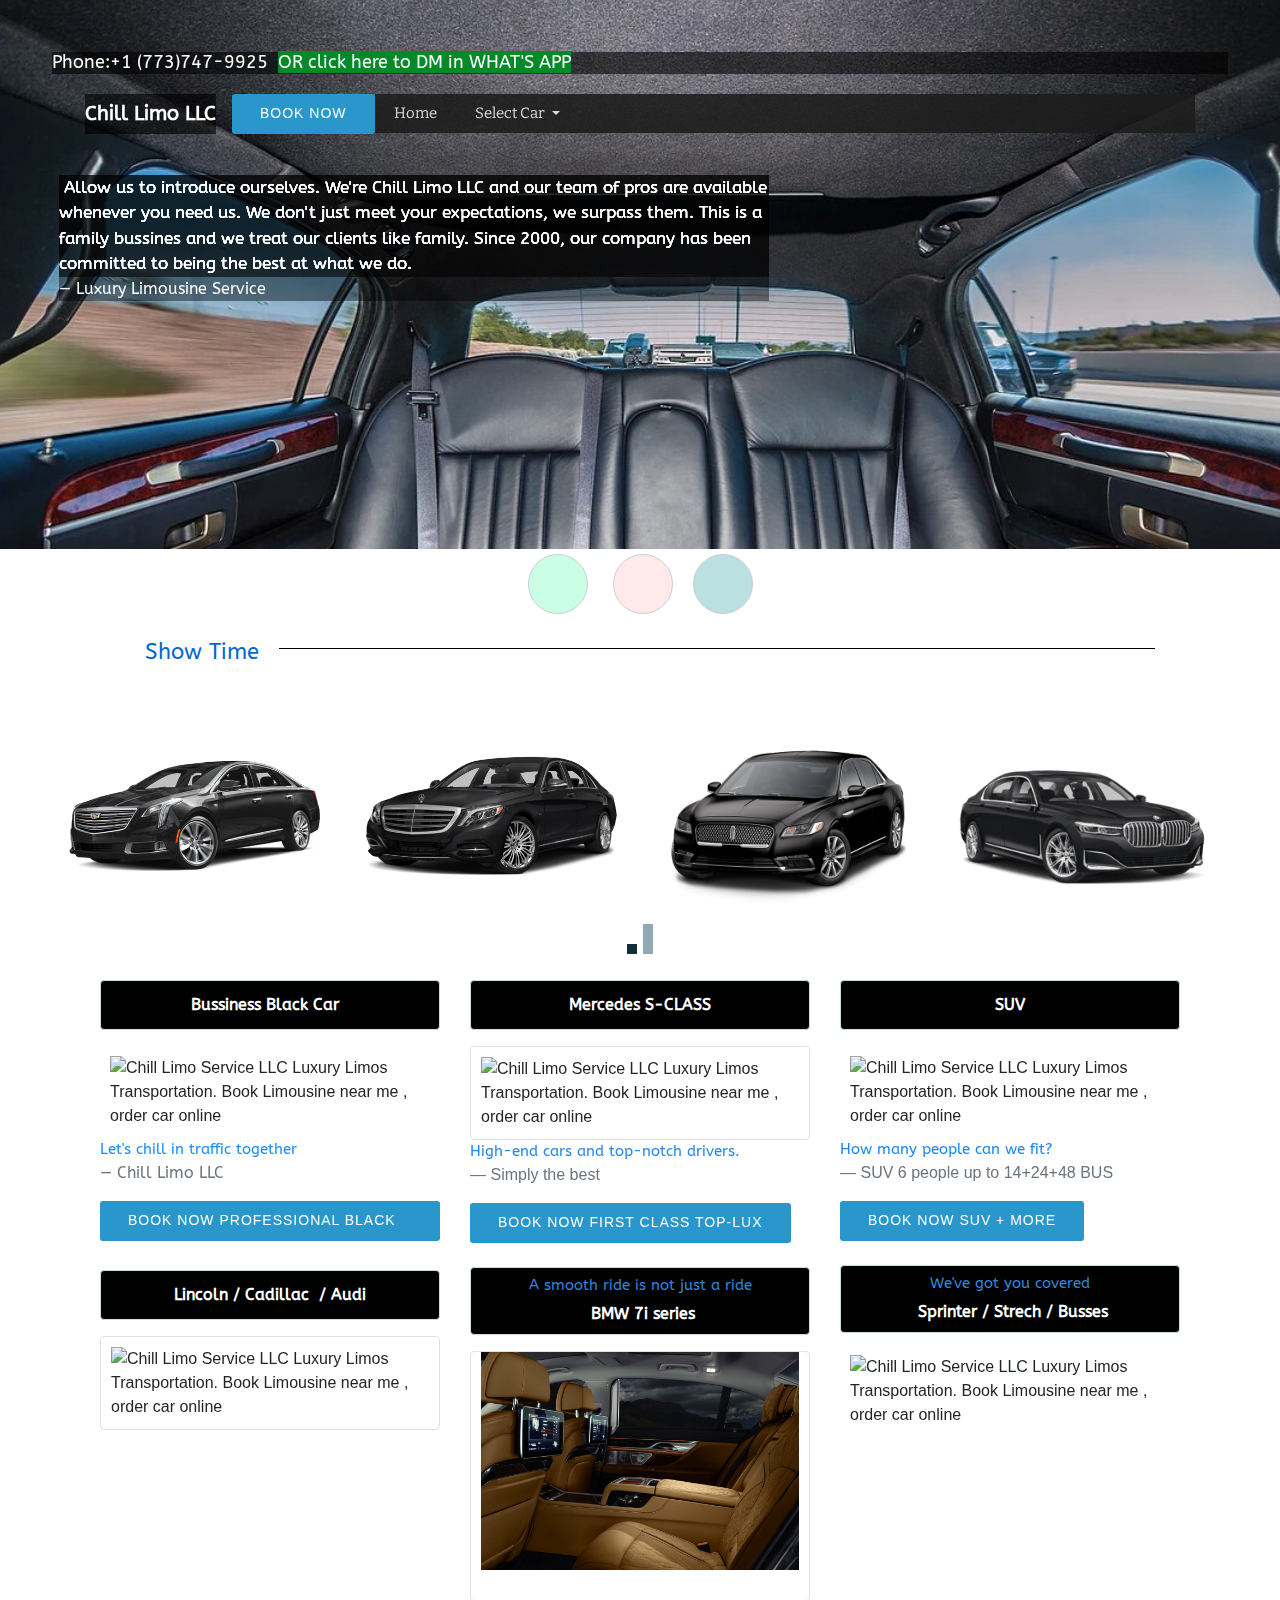
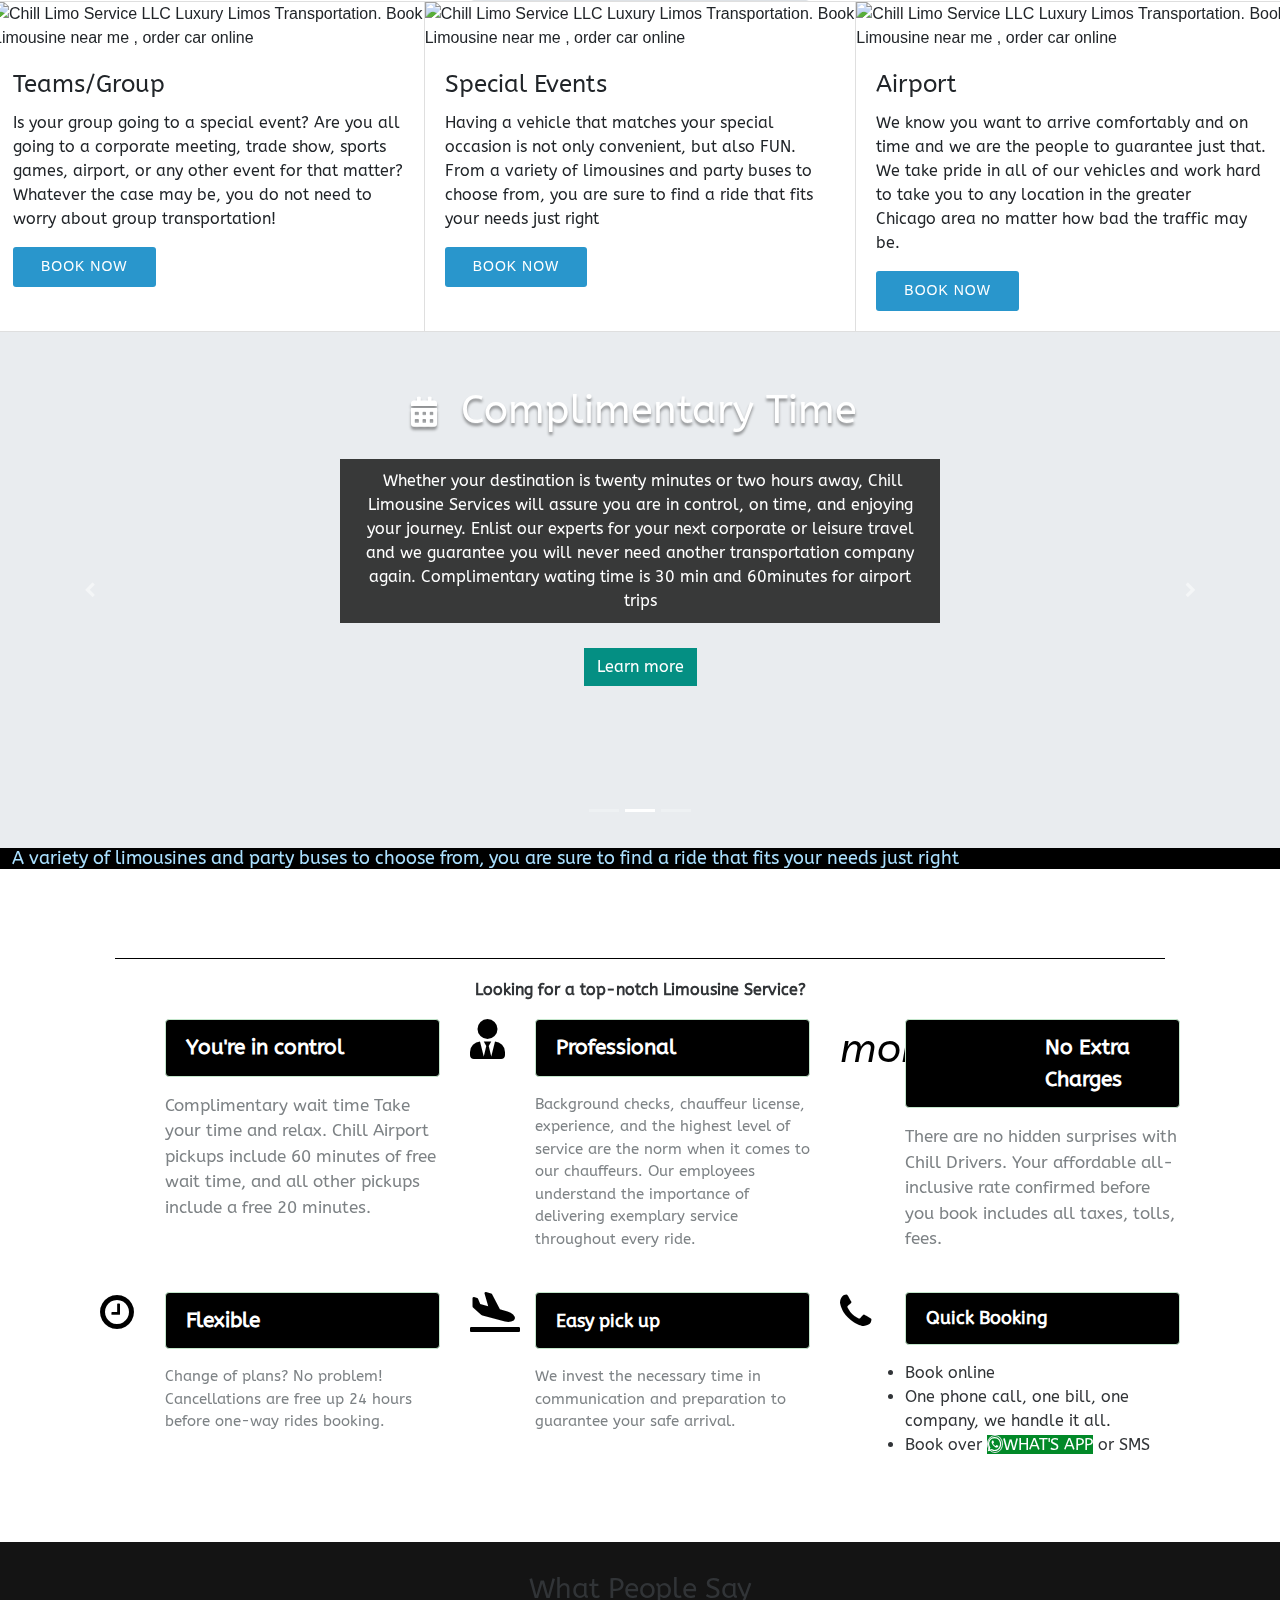
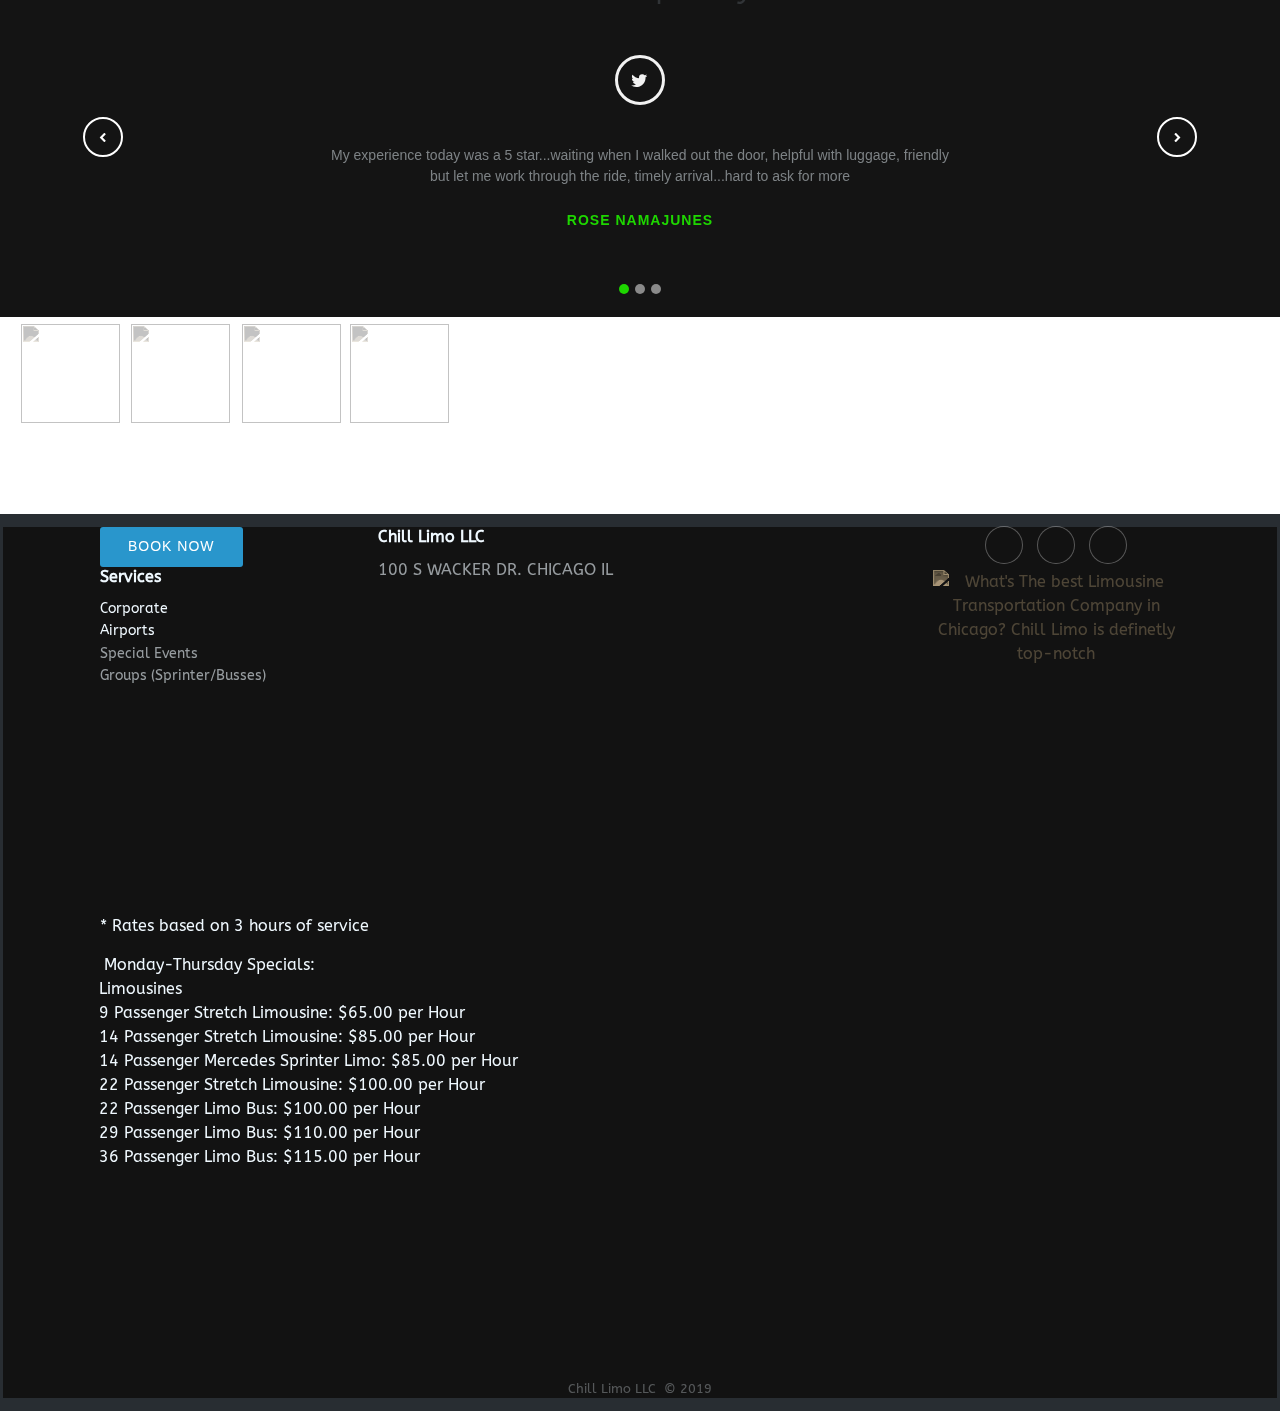
==== commit e128703d: "Add files via upload" ====
--- a/index.html
+++ b/index.html
@@ -37,16 +37,21 @@
     <link rel="stylesheet" href="/assets/css/styles.min.css?h=86a111ee6d4c232c3245a2edc06683bd">
 </head>
 
-<body style="margin: -9px;padding: 1px;background-repeat: round;"><div><!-- Global site tag (gtag.js) - Google Analytics -->
-<script async src="https://www.googletagmanager.com/gtag/js?id=UA-149369237-1"></script>
-<script>
-  window.dataLayer = window.dataLayer || [];
-  function gtag(){dataLayer.push(arguments);}
-  gtag('js', new Date());
-
-  gtag('config', 'UA-149369237-1');
+<body style="margin: -9px;padding: 1px;background-repeat: round;"><!-- Yandex.Metrika counter -->
+<script type="text/javascript" >
+   (function(m,e,t,r,i,k,a){m[i]=m[i]||function(){(m[i].a=m[i].a||[]).push(arguments)};
+   m[i].l=1*new Date();k=e.createElement(t),a=e.getElementsByTagName(t)[0],k.async=1,k.src=r,a.parentNode.insertBefore(k,a)})
+   (window, document, "script", "https://mc.yandex.ru/metrika/tag.js", "ym");
+
+   ym(56065666, "init", {
+        clickmap:true,
+        trackLinks:true,
+        accurateTrackBounce:true,
+        webvisor:true
+   });
 </script>
-</div>
+<noscript><div><img src="https://mc.yandex.ru/watch/56065666" style="position:absolute; left:-9999px;" alt="" /></div></noscript>
+<!-- /Yandex.Metrika counter -->
     <!-- Start: Header Dark -->
     <div>
         <div data-bs-parallax-bg="true" class="header-dark" style="background-image: url(&quot;/assets/img/LIMOINTERIOR.jpg?h=f2d0c7b15a41e616c7e5f2c28ba791b4&quot;);font-family: ABeeZee, sans-serif;padding: 60px;height: 100%;width: 100%;">
@@ -110,16 +115,16 @@
 				<div class="carousel-item active">
 					<div class="row">
 						<div class="col-3 col-sm-3 col-md-3 range_slides_item_image">
-							<a href="#"><img src="/assets/img/proxy.duckduckgo.com.png?h=e949f640d9c9e6eabdfcfa65d765723e" alt="slider 01"></a>
-						</div>
-						<div class="col-3 col-sm-3 col-md-3 range_slides_item_image">
-							<a href="#"><img src="/assets/img/slcass.jpeg?h=526a55c57e425db7be8045491c99b891" alt="slider 02"></a>
-						</div>
-						<div class="col-3 col-sm-3 col-md-3 range_slides_item_image">
-							<a href="#"><img src="/assets/img/proxy.duckduckgo.com.jpeg?h=277715f9c43ac12427a7bc2940f173b8" alt="slider 03"></a>
-						</div>
-						<div class="col-3 col-sm-3 col-md-3 range_slides_item_image">
-							<a href="#"><img src="/assets/img/910a2eb595320153c80c0767fe06eb6e.png?h=81afd188e7eb64509c243c23cad0b748" alt="slider 04"></a>
+							<a href="#"><img src="/assets/img/proxy.duckduckgo.com.png?h=e949f640d9c9e6eabdfcfa65d765723e" alt="Chill Limo Service LLC Luxury Limos Transportation. Book Limousine near me , order car online"></a>
+						</div>
+						<div class="col-3 col-sm-3 col-md-3 range_slides_item_image">
+							<a href="#"><img src="/assets/img/slcass.jpeg?h=526a55c57e425db7be8045491c99b891" alt="Chill Limo Service LLC Luxury Limos Transportation. Book Limousine near me , order car online"></a>
+						</div>
+						<div class="col-3 col-sm-3 col-md-3 range_slides_item_image">
+							<a href="#"><img src="/assets/img/proxy.duckduckgo.com.jpeg?h=277715f9c43ac12427a7bc2940f173b8" alt="Chill Limo Service LLC Luxury Limos Transportation. Book Limousine near me , order car online"></a>
+						</div>
+						<div class="col-3 col-sm-3 col-md-3 range_slides_item_image">
+							<a href="#"><img src="/assets/img/910a2eb595320153c80c0767fe06eb6e.png?h=81afd188e7eb64509c243c23cad0b748" alt="Chill Limo Service LLC Luxury Limos Transportation. Book Limousine near me , order car online"></a>
 						</div>
 					</div>
 				</div>
@@ -128,16 +133,16 @@
 				<div class="carousel-item">
 					<div class="row">
 						<div class="col-3 col-sm-3 col-md-3 range_slides_item_image">
-							<a href="#"><img src="/assets/img/SUVecad3.jpeg?h=dc9ef77a4466f7b81a3d70564db5a9e2" alt="slider 05" caption="Uraa suka"></a>
-						</div>
-						<div class="col-3 col-sm-3 col-md-3 range_slides_item_image">
-							<a href="#"><img src="/assets/img/SUVNAViGaTOR.jpeg?h=33e0ba06992ea5e1feaa31622af521db" alt="slider 06"></a>
-						</div>
-						<div class="col-3 col-sm-3 col-md-3 range_slides_item_image">
-							<a href="#"><img src="/assets/img/1ROLSROYS.jpeg?h=0da609e0d2735778fcd4557370a1cae8" alt="slider 07"></a>
-						</div>
-						<div class="col-3 col-sm-3 col-md-3 range_slides_item_image">
-							<a href="#"><img src="/assets/img/MKTLIMO.jpeg?h=8462dbaefce0904907965ac07f435290" alt="slider 08"></a>
+							<a href="#"><img src="/assets/img/SUVecad3.jpeg?h=dc9ef77a4466f7b81a3d70564db5a9e2" alt="Chill Limo Service LLC Luxury Limos Transportation. Book Limousine near me , order car online" caption="Uraa suka"></a>
+						</div>
+						<div class="col-3 col-sm-3 col-md-3 range_slides_item_image">
+							<a href="#"><img src="/assets/img/SUVNAViGaTOR.jpeg?h=33e0ba06992ea5e1feaa31622af521db" alt="Chill Limo Service LLC Luxury Limos Transportation. Book Limousine near me , order car online"></a>
+						</div>
+						<div class="col-3 col-sm-3 col-md-3 range_slides_item_image">
+							<a href="#"><img src="/assets/img/busprinter.jpeg?h=2b1dc939fef40b15ff5fca35f7f5f751" alt="Chill Limo Service LLC Luxury Limos Transportation. Book Limousine near me , order car online"></a>
+						</div>
+						<div class="col-3 col-sm-3 col-md-3 range_slides_item_image">
+							<a href="#"><img src="/assets/img/MKTLIMO.jpeg?h=8462dbaefce0904907965ac07f435290" alt="Chill Limo Service LLC Luxury Limos Transportation. Book Limousine near me , order car online"></a>
 						</div>
 					</div>
 				</div>
@@ -168,34 +173,34 @@
         <div class="container">
             <div class="row">
                 <div class="col-md-4">
-                    <div class="alert alert-success text-center" role="alert" style="background-color: rgb(0,0,0);color: rgb(255,255,255);font-family: ABeeZee, sans-serif;"><span><strong>Bussiness Black Car&nbsp;&nbsp;</strong></span></div><img class="img-fluid" src="/assets/img/index.jpeg?h=c135060839d4fc3605136a1a3653de64" alt="Chill Limo Service LLC Luxury Limos Transportation. Book Limousine near me , order car online" style="height: 250px;width: 350px;padding: 10px;"><div><!-- Start Square Appointments Embed code --><a style=" background-color: #2996cc; color: white; height: 40px; text-transform: uppercase; font-family: 'Square Market', 'helvetica neue', helvetica, arial, sans-serif; letter-spacing: 1px; line-height: 38px; padding: 0 28px; border-radius: 3px; font-weight: 500; font-size: 14px; cursor: pointer; display: inline-block; " href="https://squareup.com/appointments/buyer/widget/36e9x3z62wsy02/6PJZCQR1G3JHE">Book NOW PROFESSIONAL BLACK CAR</a><!-- End Square Appointments Embed code --></div>
+                    <div class="alert alert-success text-center" role="alert" style="background-color: rgb(0,0,0);color: rgb(255,255,255);font-family: ABeeZee, sans-serif;"><span><strong>Bussiness Black Car&nbsp;&nbsp;</strong></span></div><img class="img-fluid" src="/assets/img/index.jpeg?h=c135060839d4fc3605136a1a3653de64" alt="Chill Limo Service LLC Luxury Limos Transportation. Book Limousine near me , order car online" style="height: 250px;width: 350px;padding: 10px;">
                     <blockquote
                         class="blockquote">
                         <p class="mb-0" style="font-family: ABeeZee, sans-serif;font-size: 15px;color: rgb(25,140,255);">Let's chill in traffic together</p>
                         <footer class="blockquote-footer" style="font-family: ABeeZee, sans-serif;">Chill Limo LLC</footer>
-                        </blockquote>
+                        </blockquote><div><!-- Start Square Appointments Embed code --><a style=" background-color: #2996cc; color: white; height: 40px; text-transform: uppercase; font-family: 'Square Market', 'helvetica neue', helvetica, arial, sans-serif; letter-spacing: 1px; line-height: 38px; padding: 0 28px; border-radius: 3px; font-weight: 500; font-size: 14px; cursor: pointer; display: inline-block; " href="https://squareup.com/appointments/buyer/widget/36e9x3z62wsy02/6PJZCQR1G3JHE">Book NOW PROFESSIONAL BLACK CAR</a><!-- End Square Appointments Embed code --></div>
                         <div class="alert alert-success text-center" role="alert" style="background-color: rgb(0,0,0);color: rgb(255,255,255);font-family: ABeeZee, sans-serif;"><span><strong>Lincoln / Cadillac&nbsp; / Audi</strong></span></div><img class="img-thumbnail img-fluid" src="/assets/img/prom-1-1024x855.jpg?h=c6a70ec9c9775611a7295c889db3895f" alt="Chill Limo Service LLC Luxury Limos Transportation. Book Limousine near me , order car online"
                             style="height: 250px;width: 350px;margin: 0;padding: 10px;" loading="lazy"></div>
                 <div class="col-md-4">
-                    <div class="alert alert-success text-center" role="alert" style="color: rgb(255,255,255);font-family: ABeeZee, sans-serif;background-color: rgb(0,0,0);"><span><strong>Mercedes S-CLASS</strong></span></div><img class="img-thumbnail img-fluid" src="/assets/img/chauffer.jpg?h=0620f4450eb8d48a0304d67715526f7d" alt="Chill Limo Service LLC Luxury Limos Transportation. Book Limousine near me , order car online" style="height: 250px;width: 350px;padding: 10px;"><div><!-- Start Square Appointments Embed code --><a style=" background-color: #2996cc; color: white; height: 40px; text-transform: uppercase; font-family: 'Square Market', 'helvetica neue', helvetica, arial, sans-serif; letter-spacing: 1px; line-height: 38px; padding: 0 28px; border-radius: 3px; font-weight: 500; font-size: 14px; cursor: pointer; display: inline-block; " href="https://squareup.com/appointments/buyer/widget/36e9x3z62wsy02/6PJZCQR1G3JHE">Book NOW FiRST CLASS TOP-LUX</a><!-- End Square Appointments Embed code --></div>
-<br><span></span>
+                    <div class="alert alert-success text-center" role="alert" style="color: rgb(255,255,255);font-family: ABeeZee, sans-serif;background-color: rgb(0,0,0);"><span><strong>Mercedes S-CLASS</strong></span></div><img class="img-thumbnail img-fluid" src="/assets/img/chauffer.jpg?h=0620f4450eb8d48a0304d67715526f7d" alt="Chill Limo Service LLC Luxury Limos Transportation. Book Limousine near me , order car online" style="height: 250px;width: 350px;padding: 10px;"><span></span>
                     <blockquote
                         class="blockquote">
                         <p class="mb-0" style="font-size: 15px;color: rgb(38,134,231);font-family: ABeeZee, sans-serif;">High-end cars and top-notch drivers.</p>
                         <footer class="blockquote-footer">Simply the best</footer>
-                        </blockquote>
-                        <div class="alert alert-success text-center" role="alert" style="background-color: rgb(0,0,0);color: rgb(255,255,255);padding: 8px;"><button type="button" class="close" data-dismiss="alert" aria-label="Close"><span aria-hidden="true">×</span></button>
+                        </blockquote><div><!-- Start Square Appointments Embed code --><a style=" background-color: #2996cc; color: white; height: 40px; text-transform: uppercase; font-family: 'Square Market', 'helvetica neue', helvetica, arial, sans-serif; letter-spacing: 1px; line-height: 38px; padding: 0 28px; border-radius: 3px; font-weight: 500; font-size: 14px; cursor: pointer; display: inline-block; " href="https://squareup.com/appointments/buyer/widget/36e9x3z62wsy02/6PJZCQR1G3JHE">Book NOW FiRST CLASS TOP-LUX</a><!-- End Square Appointments Embed code --></div>
+<br>
+                        <div class="alert alert-success text-center" role="alert" style="background-color: rgb(0,0,0);color: rgb(255,255,255);padding: 8px;">
                             <h1 style="font-size: 15px;font-family: ABeeZee, sans-serif;color: rgb(50,135,221);">A smooth ride is not just a ride</h1><span style="font-family: ABeeZee, sans-serif;"><strong>&nbsp;BMW 7i series</strong><br></span></div><img class="img-thumbnail img-fluid" src="/assets/img/BMW-7FL-10.jpg?h=00cf6eb02929cd552f45021d5bd8725c" alt="Chill Limo Service LLC Luxury Limos Transportation. Book Limousine near me , order car online"
                             style="height: 250px;width: 350px;padding: 10px;padding-top: 0;padding-bottom: 30px;" loading="lazy"></div>
                 <div class="col-md-4">
-                    <div class="alert alert-success text-center" role="alert" style="color: rgb(255,255,255);font-family: ABeeZee, sans-serif;background-color: rgb(0,0,0);"><span><strong>SUV</strong></span></div><img class="img-fluid" src="/assets/img/12.jpeg?h=6761be71bc0b43c2f887d986cddcd561" style="width: 350px;height: 250px;padding: 10px;" alt="Chill Limo Service LLC Luxury Limos Transportation. Book Limousine near me , order car online"><div><!-- Start Square Appointments Embed code --><a style=" background-color: #2996cc; color: white; height: 40px; text-transform: uppercase; font-family: 'Square Market', 'helvetica neue', helvetica, arial, sans-serif; letter-spacing: 1px; line-height: 38px; padding: 0 28px; border-radius: 3px; font-weight: 500; font-size: 14px; cursor: pointer; display: inline-block; " href="https://squareup.com/appointments/buyer/widget/36e9x3z62wsy02/6PJZCQR1G3JHE">Book NOW SUV + more    </a><!-- End Square Appointments Embed code --></div>
-<br>
+                    <div class="alert alert-success text-center" role="alert" style="color: rgb(255,255,255);font-family: ABeeZee, sans-serif;background-color: rgb(0,0,0);"><span><strong>SUV</strong></span></div><img class="img-fluid" src="/assets/img/12.jpeg?h=6761be71bc0b43c2f887d986cddcd561" style="width: 350px;height: 250px;padding: 10px;" alt="Chill Limo Service LLC Luxury Limos Transportation. Book Limousine near me , order car online">
                     <blockquote
                         class="blockquote">
                         <p class="mb-0" style="font-size: 15px;color: rgb(26,134,241);font-family: ABeeZee, sans-serif;">How many people can we fit?</p>
-                        <footer class="blockquote-footer">SUV 6 people up to 14+24+48 per BUS</footer>
-                        </blockquote>
-                        <div class="alert alert-success text-center" role="alert" style="background-color: rgb(0,0,0);color: rgb(255,255,255);padding: 8px;"><button type="button" class="close" data-dismiss="alert" aria-label="Close"><span aria-hidden="true">×</span></button>
+                        <footer class="blockquote-footer">SUV 6 people up to 14+24+48 BUS</footer>
+                        </blockquote><div><!-- Start Square Appointments Embed code --><a style=" background-color: #2996cc; color: white; height: 40px; text-transform: uppercase; font-family: 'Square Market', 'helvetica neue', helvetica, arial, sans-serif; letter-spacing: 1px; line-height: 38px; padding: 0 28px; border-radius: 3px; font-weight: 500; font-size: 14px; cursor: pointer; display: inline-block; " href="https://squareup.com/appointments/buyer/widget/36e9x3z62wsy02/6PJZCQR1G3JHE">Book NOW SUV + more    </a><!-- End Square Appointments Embed code --></div>
+<br>
+                        <div class="alert alert-success text-center" role="alert" style="background-color: rgb(0,0,0);color: rgb(255,255,255);padding: 8px;">
                             <h1 style="font-size: 15px;font-family: ABeeZee, sans-serif;color: rgb(50,135,221);">We've got you covered</h1><span style="font-family: ABeeZee, sans-serif;"><strong>&nbsp;Sprinter / Strech / Busses</strong><br></span></div><img class="img-fluid" src="/assets/img/Stars-Limousine-Los-Angeles-California-8.jpg?h=dc0757be7a9a59086724cf86881e6262" style="width: 350px;height: 250px;padding: 10px;padding-top: 6px;padding-bottom: 30px;padding-right: 10px;"
                             alt="Chill Limo Service LLC Luxury Limos Transportation. Book Limousine near me , order car online"></div>
             </div>
